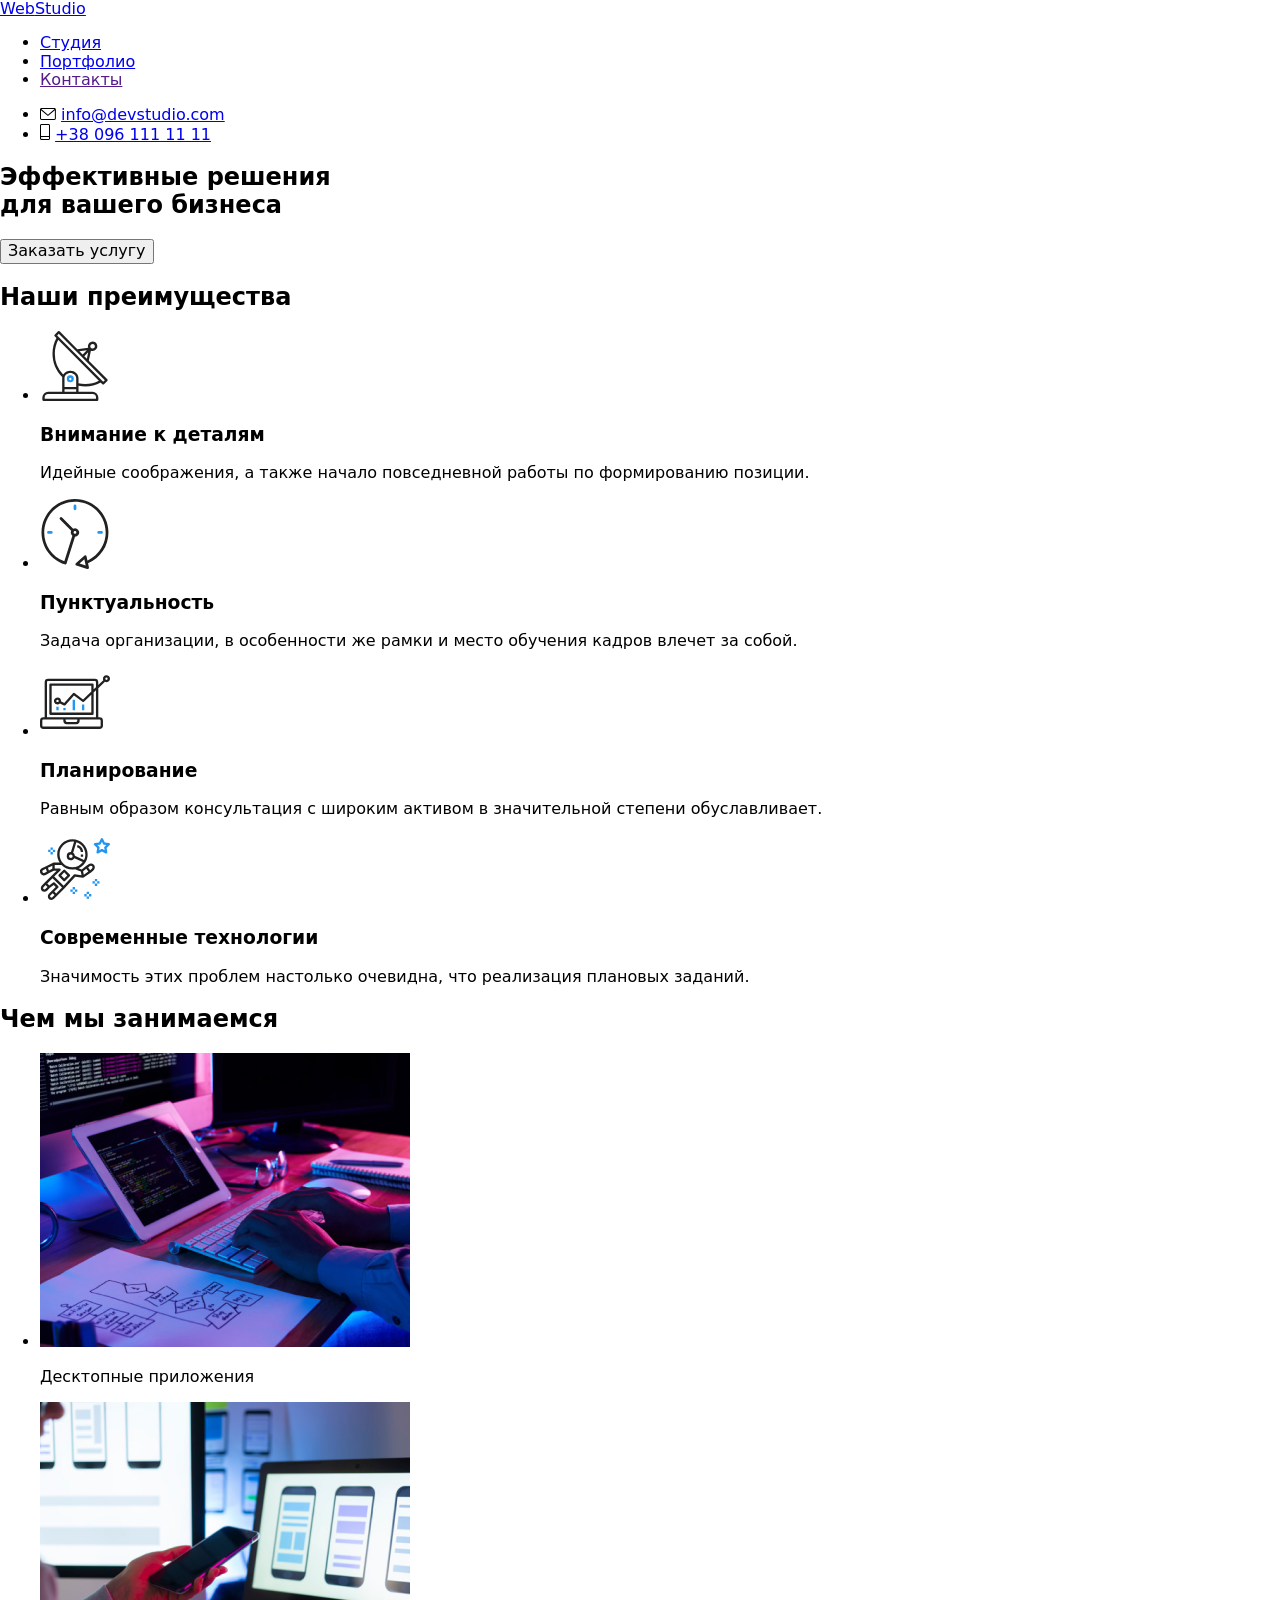
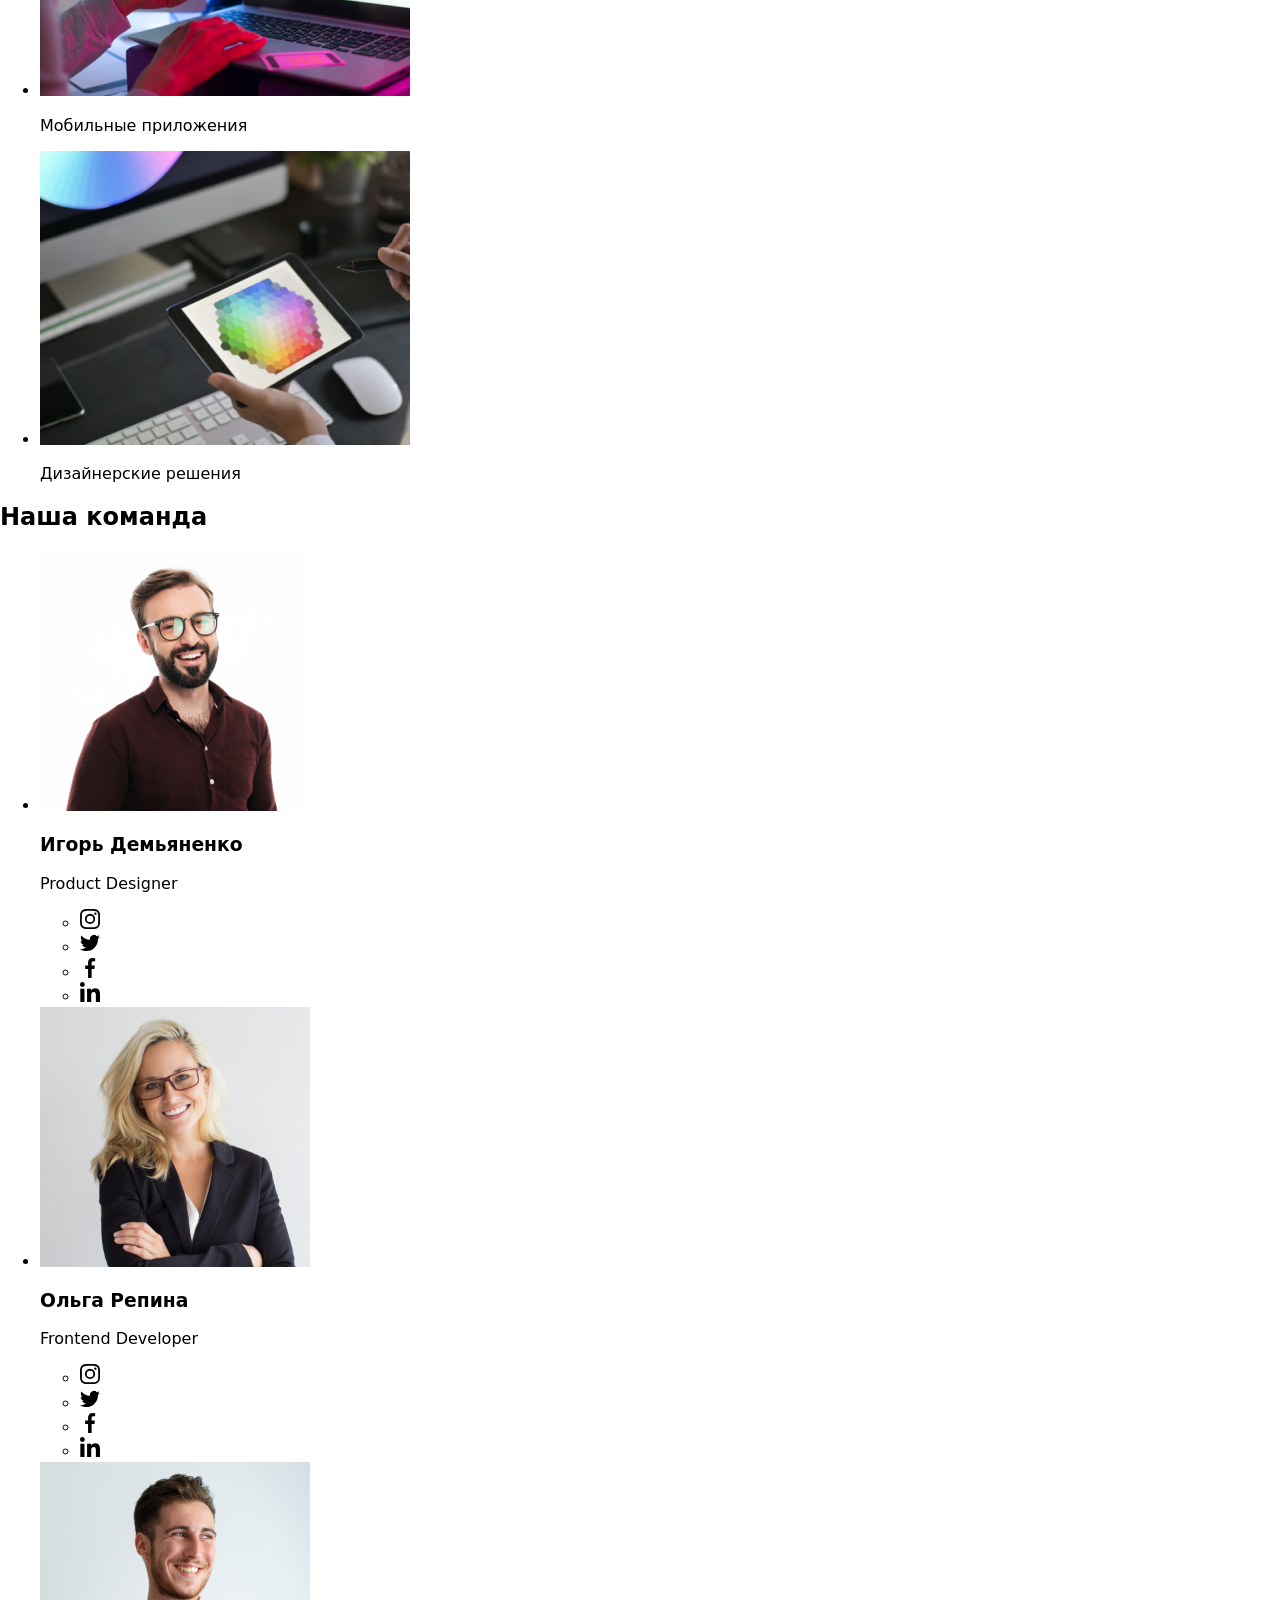
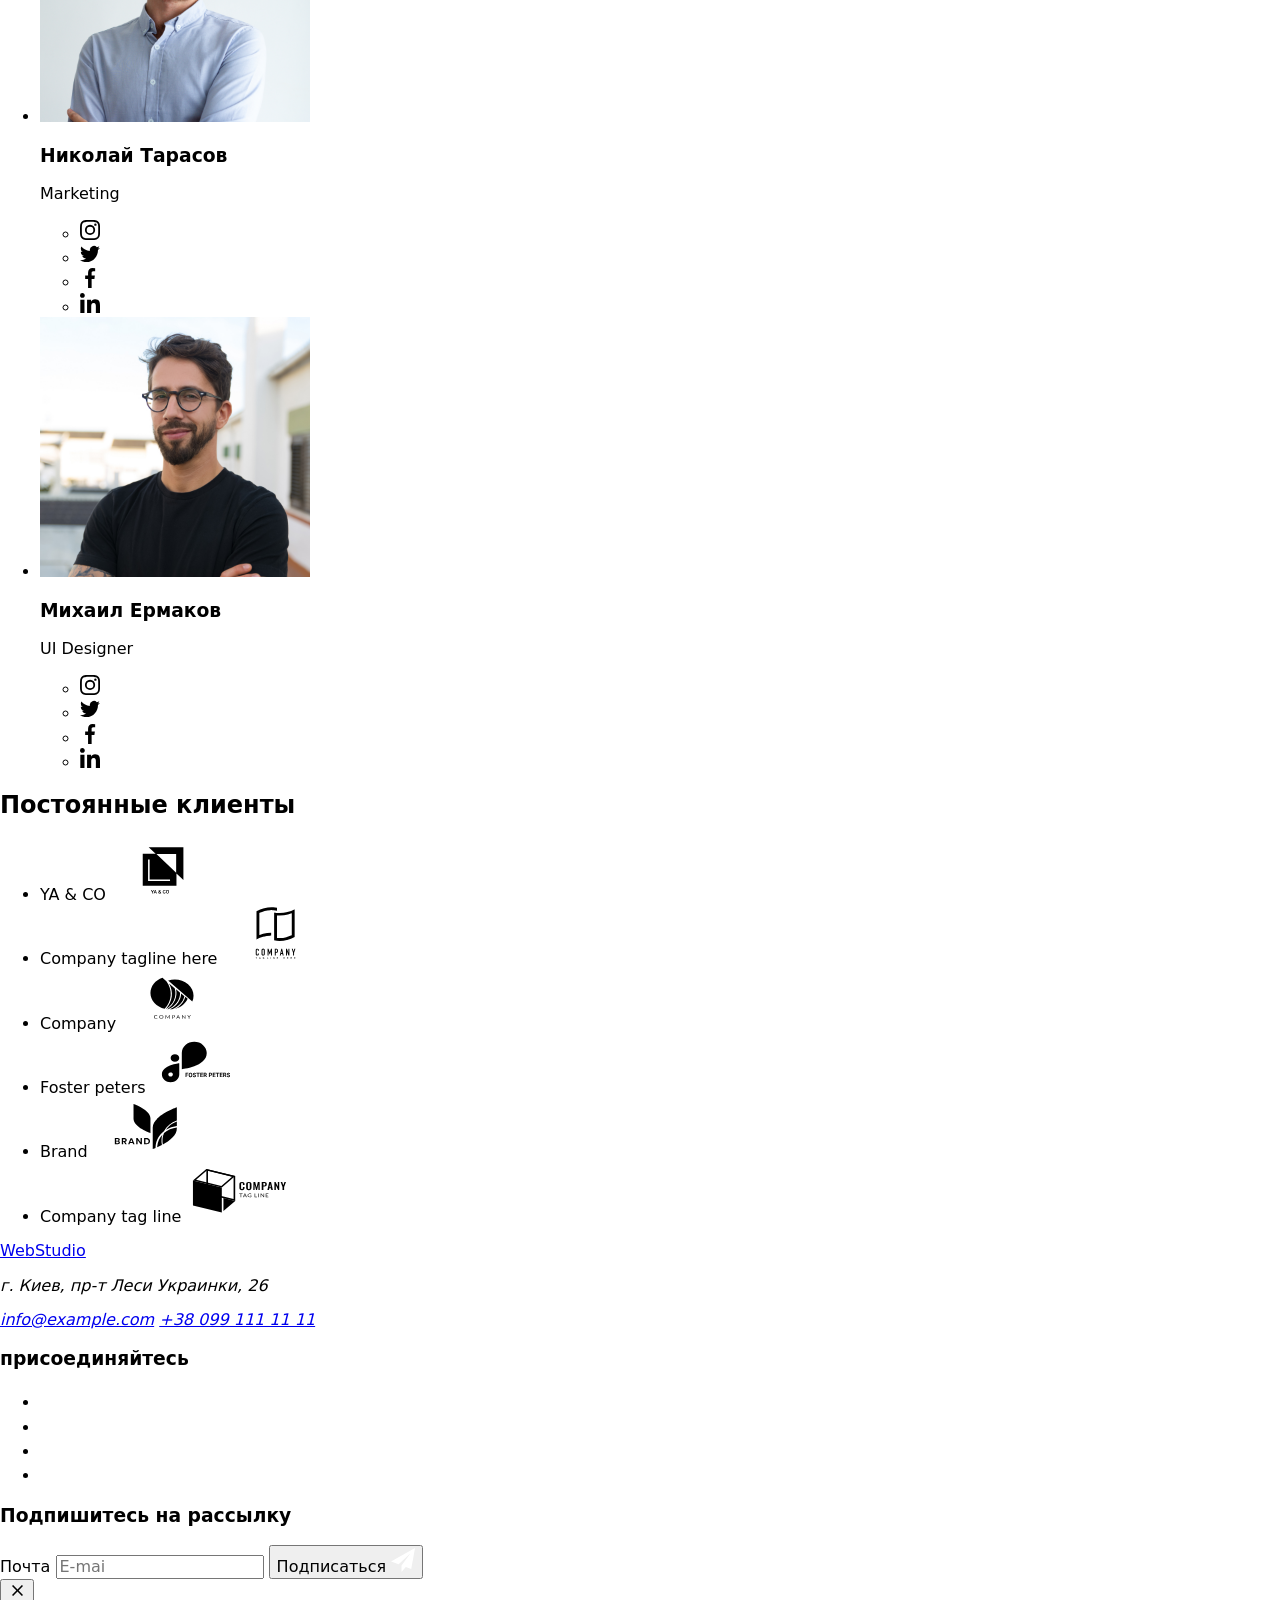
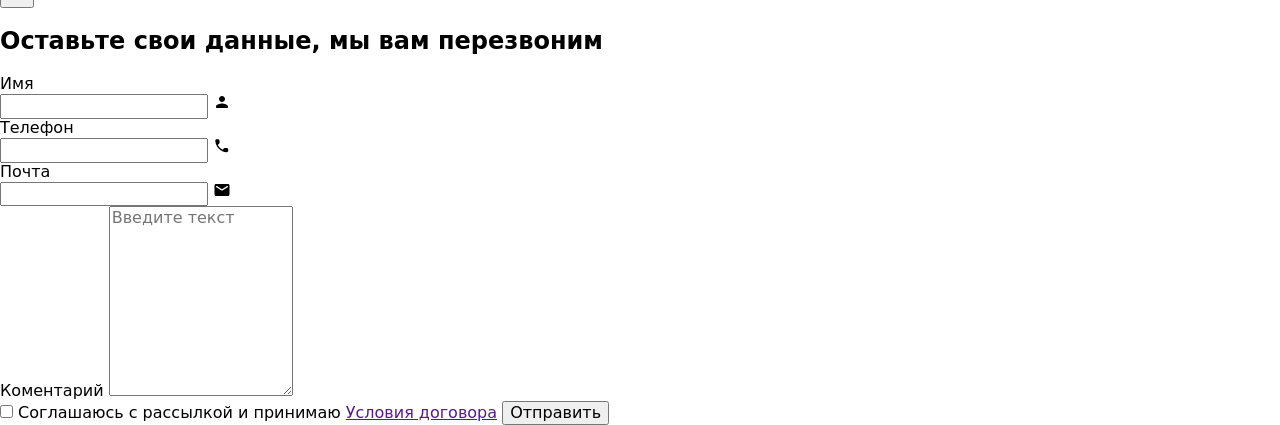
==== index.html @ 1bdf1290 "Добавляет только разметку страницбез стилей" ====
<!DOCTYPE html>
<html lang="ru">
  <head>
    <meta charset="UTF-8" />
    <meta http-equiv="X-UA-Compatible" content="IE=edge" />
    <meta name="viewport" content="width=device-width, initial-scale=1.0" />
    <title>Document</title>

    <link rel="preconnect" href="https://fonts.googleapis.com" />
    <link rel="preconnect" href="https://fonts.gstatic.com" crossorigin />
    <link
      href="https://fonts.googleapis.com/css2?family=Edu+VIC+WA+NT+Beginner:wght@400;500;600&family=Raleway:wght@700&family=Roboto:wght@400;500;700;900&display=swap"
      rel="stylesheet"
    />
    <link
      rel="stylesheet"
      href="https://cdnjs.cloudflare.com/ajax/libs/modern-normalize/1.1.0/modern-normalize.min.css"
      integrity="sha512-wpPYUAdjBVSE4KJnH1VR1HeZfpl1ub8YT/NKx4PuQ5NmX2tKuGu6U/JRp5y+Y8XG2tV+wKQpNHVUX03MfMFn9Q=="
      crossorigin="anonymous"
      referrerpolicy="no-referrer"
    />

    <link rel="stylesheet" href="./css/index.min.css" />
  </head>
  <body>
    <!--Шапка сайта-->
    <header>
      <div class="container top">
        <nav class="nav">
          <a href="./" class="logo"> <span class="logo__part">Web</span>Studio </a>

          <ul class="nav__list">
            <li class="nav__item"><a href="./index.html" class="nav__link nav__link--current">Студия</a></li>
            <li class="nav__item"><a href="./portfolio.html" class="nav__link">Портфолио</a></li>
            <li class="nav__item"><a href="" class="nav__link">Контакты</a></li>
          </ul>
        </nav>

        <ul class="contacts">
          <li class="contacts__item" aria-label="Имейл">
            <svg class="contacts__icon" width="16" height="12">
              <use href="./images/icons.svg#icon-envelope"></use>
            </svg>
            <a href="mailto:info@devstudio.com" class="contacts__link">info@devstudio.com</a>
          </li>
          <li class="contacts__item" aria-label="Номер телефона">
            <svg class="contacts__icon" width="10" height="16">
              <use href="./images/icons.svg#icon-smartphone"></use>
            </svg>
            <a href="tel:+380961111111" class="contacts__link">+38 096 111 11 11</a>
          </li>
        </ul>
      </div>
    </header>

    <main>
      <!--Герой-->
      <section class="hero">
        <div class="container">
          <h1 class="hero__title">
            Эффективные решения <br />для вашего бизнеса
          </h1>
          <button type="button" class="button hero__button" data-modal-open>
            Заказать услугу
          </button>
        </div>
      </section>
      <!--Преимущества-->
      <section class="section">
        <div class="container">
          <h2 class="visually-hidden">Наши преимущества</h2>
          <ul class="quality">
            <li class="quality__list">
              <div class="quality__icon">
                <svg class="quality__icon--antenna" width="70" height="70">
                  <use href="./images/icons.svg#icon-antenna"></use>
                </svg>
              </div>
              <h3 class="quality__title">Внимание к деталям</h3>
              <p class="quality__text">
                Идейные соображения, а также начало повседневной работы по
                формированию позиции.
              </p>
            </li>
            <li class="quality__list">
              <div class="quality__icon">
                <svg class="quality__icon--clock" width="70" height="70">
                  <use href="./images/icons.svg#icon-clock"></use>
                </svg>
              </div>
              <h3 class="quality__title">Пунктуальность</h3>
              <p class="quality__text">
                Задача организации, в особенности же рамки и место обучения
                кадров влечет за собой.
              </p>
            </li>
            <li class="quality__list">
              <div class="quality__icon">
                <svg class="quality__icon--diagram" width="70" height="70">
                  <use href="./images/icons.svg#icon-diagram"></use>
                </svg>
              </div>
              <h3 class="quality__title">Планирование</h3>
              <p class="quality__text">
                Равным образом консультация с широким активом в значительной
                степени обуславливает.
              </p>
            </li>
            <li class="quality__list">
              <div class="quality__icon">
                <svg class="quality__icon--astronaut" width="70" height="70">
                  <use href="./images/icons.svg#icon-astronaut"></use>
                </svg>
              </div>
              <h3 class="quality__title">Современные технологии</h3>
              <p class="quality__text">
                Значимость этих проблем настолько очевидна, что реализация
                плановых заданий.
              </p>
            </li>
          </ul>
        </div>
      </section>
      <!--Примеры работ-->
      <section class="works">
        <div class="container">
          <h2 class="works__title">Чем мы занимаемся</h2>
          <ul class="works__list">
            <li>
              <div class="thumb">
                <img
                  src="./images/box1.png"
                  alt="Отображение проекта на планшете"
                  width="370"
                />
                <p class="works__label">Десктопные приложения</p>
              </div>
            </li>
            <li>
              <div class="thumb">
                <img
                  src="./images/box2.png"
                  alt="Отображение проекта на смартфоне"
                  width="370"
                />
                <p class="works__label">Мобильные приложения</p>
              </div>
            </li>
            <li>
              <div class="thumb">
                <img
                  src="./images/box3.png"
                  alt="Отображение цветного градиента на планшете"
                  width="370"
                />
                <p class="works__label">Дизайнерские решения</p>
              </div>
            </li>
          </ul>
        </div>
      </section>
      <!--Команда работников-->
      <section class="team">
        <div class="container team__container">
          <h2 class="team__title">Наша команда</h2>
          <ul class="team__list">
            <li class="team__item">
              <img
                src="./images/teamcard1.jpg"
                alt="Игорь Демьяненко дизайнер"
                width="270"
              />
              <h3 class="team__full-name">Игорь Демьяненко</h3>
              <p class="team__position" lang="en">Product Designer</p>
              <ul class="webs">
                <li class="webs__item">
                  <a class="link" href="instagram"></a>
                  <svg
                    class="webs__icon icon-instagram"
                    width="20"
                    height="20"
                  >
                    <use href="./images/icons.svg#icon-instagram"></use>
                  </svg>
                </li>
                <li class="webs__item">
                  <a class="link" href="twiter"></a>
                  <svg
                    class="webs__icon icon-twiter"
                    width="20"
                    height="20"
                  >
                    <use href="./images/icons.svg#icon-twitter"></use>
                  </svg>
                </li>
                <li class="webs__item">
                  <a class="link" href="facebook"></a>
                  <svg
                    class="webs__icon icon-facebook"
                    width="20"
                    height="20"
                  >
                    <use href="./images/icons.svg#icon-facebook"></use>
                  </svg>
                </li>
                <li class="webs__item">
                  <a class="link" href="linkedin"></a>
                  <svg
                    class="webs__icon icon-linkedin"
                    width="20"
                    height="20"
                  >
                    <use href="./images/icons.svg#icon-linkedin"></use>
                  </svg>
                </li>
              </ul>
            </li>
            <li class="team__item">
              <img
                src="./images/teamcard2.jpg"
                alt="Ольга Репина разработчик"
                width="270"
              />
              <h3 class="team__full-name">Ольга Репина</h3>
              <p class="team__position" lang="en">Frontend Developer</p>
              <ul class="webs">
                <li class="webs__item">
                  <a class="link" href="instagram"></a>
                  <svg
                    class="webs__icon icon-instagram"
                    width="20"
                    height="20"
                  >
                    <use href="./images/icons.svg#icon-instagram"></use>
                  </svg>
                </li>
                <li class="webs__item">
                  <a class="link" href="twiter"></a>
                  <svg
                    class="webs__icon icon-twiter"
                    width="20"
                    height="20"
                  >
                    <use href="./images/icons.svg#icon-twitter"></use>
                  </svg>
                </li>
                <li class="webs__item">
                  <a class="link" href="facebook"></a>
                  <svg
                    class="webs__icon icon-facebook"
                    width="20"
                    height="20"
                  >
                    <use href="./images/icons.svg#icon-facebook"></use>
                  </svg>
                </li>
                <li class="webs__item">
                  <a class="link" href="linkedin"></a>
                  <svg
                    class="webs__icon icon-linkedin"
                    width="20"
                    height="20"
                  >
                    <use href="./images/icons.svg#icon-linkedin"></use>
                  </svg>
                </li>
              </ul>
            </li>
            <li class="team__item">
              <img
                src="./images/teamcard3.jpg"
                alt="Николай Тарасов маркетолог"
                width="270"
              />
              <h3 class="team__full-name">Николай Тарасов</h3>
              <p class="team__position" lang="en">Marketing</p>
              <ul class="webs">
                <li class="webs__item">
                  <a class="link" href="instagram"></a>
                  <svg
                    class="webs__icon icon-instagram"
                    width="20"
                    height="20"
                  >
                    <use href="./images/icons.svg#icon-instagram"></use>
                  </svg>
                </li>
                <li class="webs__item">
                  <a class="link" href="twiter"></a>
                  <svg
                    class="webs__icon icon-twiter"
                    width="20"
                    height="20"
                  >
                    <use href="./images/icons.svg#icon-twitter"></use>
                  </svg>
                </li>
                <li class="webs__item">
                  <a class="link" href="facebook"></a>
                  <svg
                    class="webs__icon icon-facebook"
                    width="20"
                    height="20"
                  >
                    <use href="./images/icons.svg#icon-facebook"></use>
                  </svg>
                </li>
                <li class="webs__item">
                  <a class="link" href="linkedin"></a>
                  <svg
                    class="webs__icon icon-linkedin"
                    width="20"
                    height="20"
                  >
                    <use href="./images/icons.svg#icon-linkedin"></use>
                  </svg>
                </li>
              </ul>
            </li>
            <li class="team__item">
              <img
                src="./images/teamcard4.jpg"
                alt="Михаил Ермаков дизайнер"
                width="270"
              />
              <h3 class="team__full-name">Михаил Ермаков</h3>
              <p class="team__position" lang="en">UI Designer</p>
              <ul class="webs">
                <li class="webs__item">
                  <a class="link" href="instagram"></a>
                  <svg
                    class="webs__icon icon-instagram"
                    width="20"
                    height="20"
                  >
                    <use href="./images/icons.svg#icon-instagram"></use>
                  </svg>
                </li>
                <li class="webs__item">
                  <a class="link" href="twiter"></a>
                  <svg
                    class="webs__icon icon-twiter"
                    width="20"
                    height="20"
                  >
                    <use href="./images/icons.svg#icon-twitter"></use>
                  </svg>
                </li>
                <li class="webs__item">
                  <a class="link" href="facebook"></a>
                  <svg
                    class="webs__icon icon-facebook"
                    width="20"
                    height="20"
                  >
                    <use href="./images/icons.svg#icon-facebook"></use>
                  </svg>
                </li>
                <li class="webs__item">
                  <a class="link" href="linkedin"></a>
                  <svg
                    class="webs__icon icon-linkedin"
                    width="20"
                    height="20"
                  >
                    <use href="./images/icons.svg#icon-linkedin"></use>
                  </svg>
                </li>
              </ul>
            </li>
          </ul>
        </div>
      </section>
      <!-- Постоянные клиенты -->
      <section class="clients">
        <div class="container">
          <h2 class="clients__titel">Постоянные клиенты</h2>
          <ul class="clients__list">
            <li class="clients__item">
              <span class="visually-hidden">YA & CO</span>
              <svg class="clients__logo" width="106" height="60">
                <use href="./images/icons.svg#icon-Logo"></use>
              </svg>
            </li>
            <li class="clients__item">
              <span class="visually-hidden">Company tagline here</span>
              <svg class="clients__logo" width="106" height="60">
                <use href="./images/icons.svg#icon-Logo1"></use>
              </svg>
            </li>
            <li class="clients__item">
              <span class="visually-hidden">Company</span>
              <svg class="clients__logo" width="106" height="60">
                <use href="./images/icons.svg#icon-Logo2"></use>
              </svg>
            </li>
            <li class="clients__item">
              <span class="visually-hidden">Foster peters</span>
              <svg class="clients__logo" width="106" height="60">
                <use href="./images/icons.svg#icon-Logo3"></use>
              </svg>
            </li>
            <li class="clients__item">
              <span class="visually-hidden">Brand</span>
              <svg class="clients__logo" width="106" height="60">
                <use href="./images/icons.svg#icon-Logo4"></use>
              </svg>
            </li>
            <li class="clients__item">
              <span class="visually-hidden">Company tag line</span>
              <svg class="clients__logo" width="106" height="60">
                <use href="./images/icons.svg#icon-Logo5"></use>
              </svg>
            </li>
          </ul>
        </div>
      </section>
    </main>
    <!--Футер-->
    <footer class="footer">
      <div class="container">
        <div class="guide">
          <a href="./" class="logo footer__logo"> <span class="logo__part">Web</span>Studio </a>
          <address class="guide__address">
            <p>г. Киев, пр-т Леси Украинки, 26</p>
            <a class="guide__link link" href="mailto:info@example.com">info@example.com</a>
            <a class="guide__link link" href="tel:+0380991111111">+38 099 111 11 11</a>
          </address>
        </div>
        <div class="footer__webs">
          <h3 class="footer__titel">присоединяйтесь</h3>
          <ul class="webs">
            <li class="webs__item">
              <a class="link i" href="instagram"></a>
              <svg class="fwebs__icon width="20" height="20">
                <use href="./images/icons.svg#icon-instagramwhite"></use>
              </svg>
            </li>
            <li class="webs__item">
              <a class="lin" href="twiter"></a>
              <svg classwebs__iconks" width="20" height="20">
                <use href="./images/icons.svg#icon-twitterwhite"></use>
              </svg>
            </li>
            <li class="webs__item">
              <a class="link " href="facebook"></a>
              <svg class="webs__icon" width="20" height="20">
                <use href="./images/icons.svg#icon-facebookwhite"></use>
              </svg>
            </li>
            <li class="webs__item">
              <a class="link " href="linkedin"></a>
              <svg class="webs__icon" width="20" height="20">
                <use href="./images/icons.svg#icon-linkedinwhite"></use>
              </svg>
            </li>
          </ul>
        </div>
        <div class="follow">
          <h3 class="footer__titel">Подпишитесь на рассылку</h3>
          <form>
            <div class="follow__form">
              <label for="mail" class="follow__label visually-hidden">Почта</label>
              <input type="email" name="mail" id="mail" placeholder="E-mai" class="follow__input"/>

              <button type="submit" class="button follow__button">
                <span>Подписаться</span>
                <svg class="icon-button-follow" width="24" height="24">
                  <use href="./images/icons.svg#icon-send"></use>
                </svg>
              </button>
            </div>
          </form>
        </div>
      </div>
    </footer>
    <!-- Бэкдроп и модальное окно -->
    <div class="backdrop is-hidden" data-modal>
      <div class="modal">
        <form class="form js-speaker-form">
          <div class="form__button">
            <button class="button form__button--close" aria-label="Закрыть" data-modal-close>
              <svg width="18" height="18">
                <use href="./images/icons.svg#icon-close"></use>
              </svg>
            </button>
          </div>

          <h2 class="form__title">Оставьте свои данные, мы вам перезвоним</h2>

          <div class="form__field">
            <label for="name" class="form__label">Имя</label>
            <div class="form__thumb">
              <input class="form__input" type="text" name="name" id="name" />
              <svg class="form__icon" width="18" height="18">
                <use href="./images/icons.svg#icon-person"></use>
              </svg>
            </div>
          </div>

          <div class="form__field">
            <label for="tel" class="form__label">Телефон</label>
            <div class="form__thumb">
              <input class="form__input" type="tel" name="tel" id="tel" />
              <svg class="form__icon" width="18" height="18">
                <use href="./images/icons.svg#icon-phone"></use>
              </svg>
            </div>
          </div>

          <div class="form__field">
            <label for="mail" class="form__label">Почта</label>
            <div class="form__thumb">
              <input class="form__input" type="email" name="mail" id="mail" />
              <svg class="form__icon" width="18" height="18">
                <use href="./images/icons.svg#icon-email"></use>
              </svg>
            </div>
          </div>

          <div class="form__field">
            <label for="comment" class="form__label">Коментарий</label>
            <textarea
            class="form__comment"
              name="comment"
              id="comment"
              rows="10"
              placeholder="Введите текст"
            ></textarea>
          </div>

          <label class="form-field agreement">
            <input
              class="agreement__checkbox visually-hidden"
              type="checkbox"
              name="agreement"
              value="agreement"
            />
            <span class="agreement__icon"></span>
            <span>Соглашаюсь с рассылкой и принимаю </span>
            <a class="agreement__link" href=""> Условия договора</a>
          </label>

          <button type="submit" class="button button__submit">Отправить</button>
        </form>
      </div>
    </div>
    <script src="./modal.js"></script>
    <script src="./submit.js"></script>
  </body>
</html>
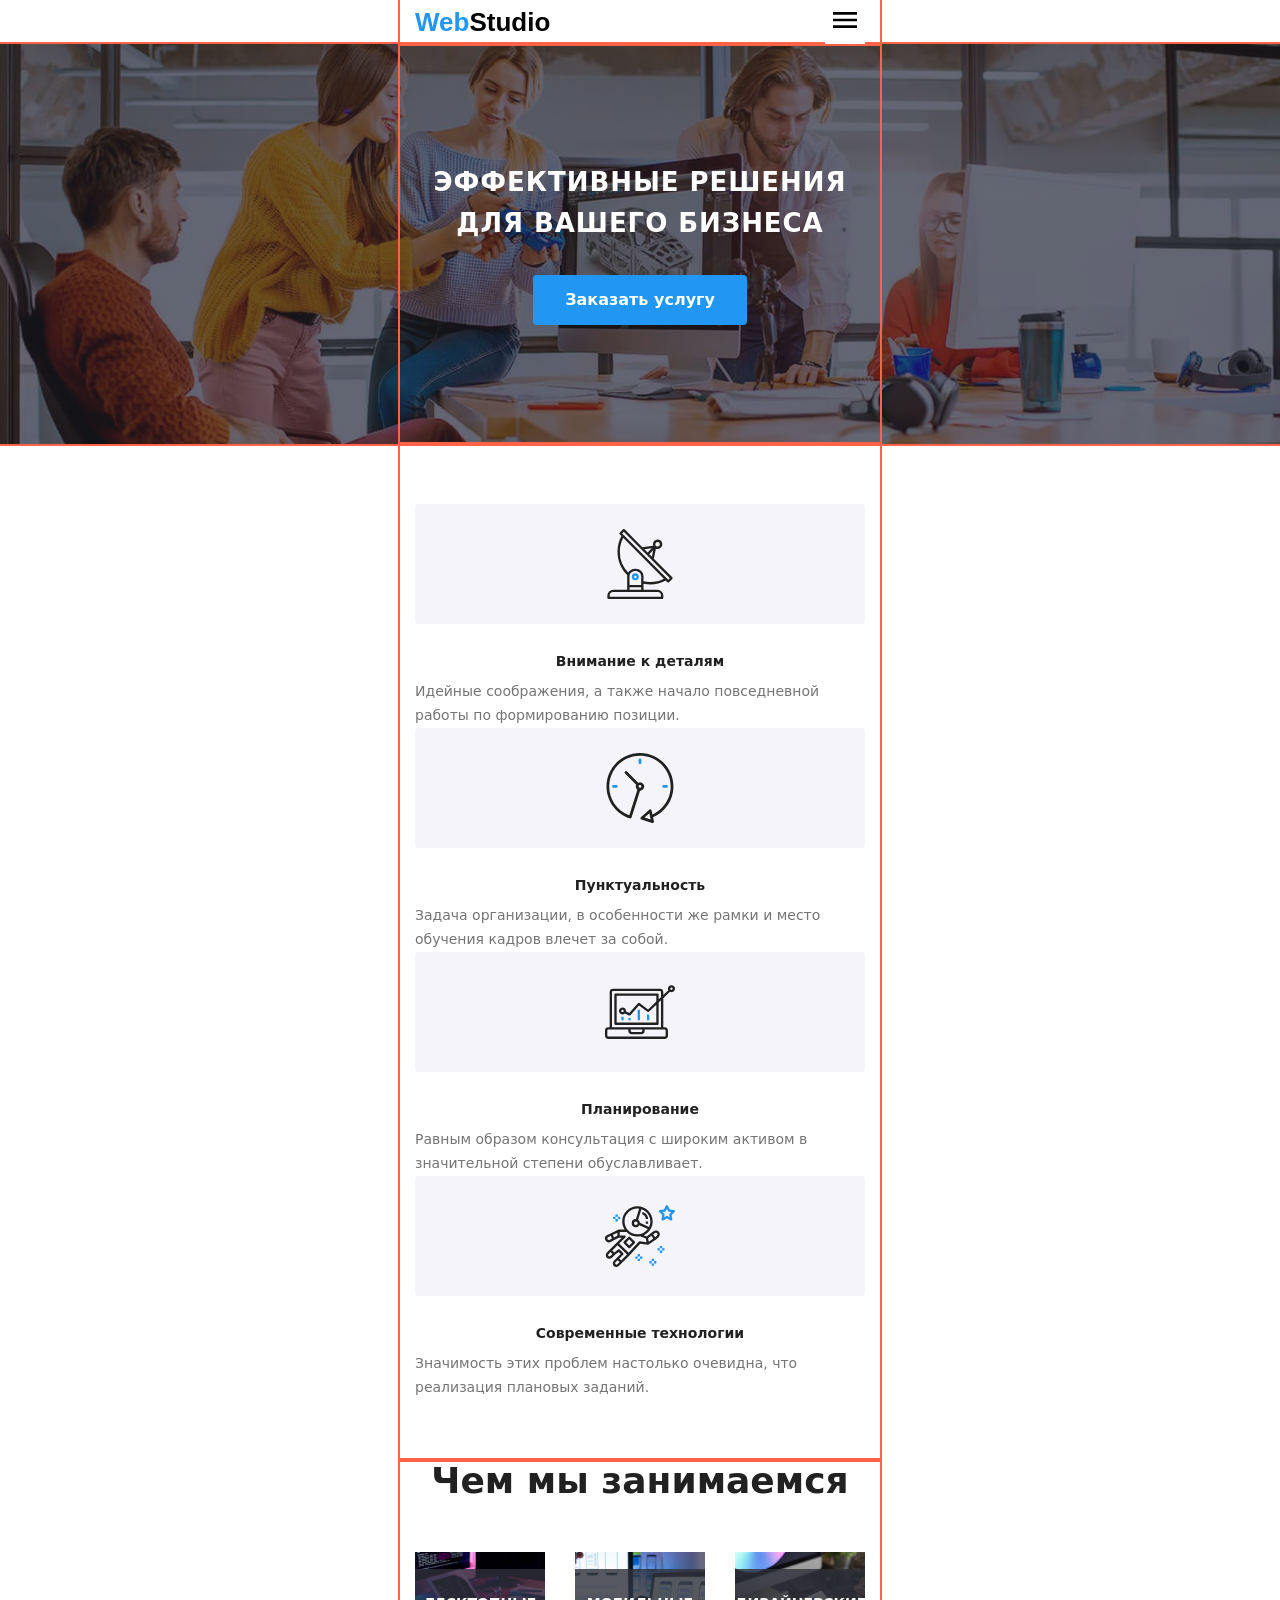
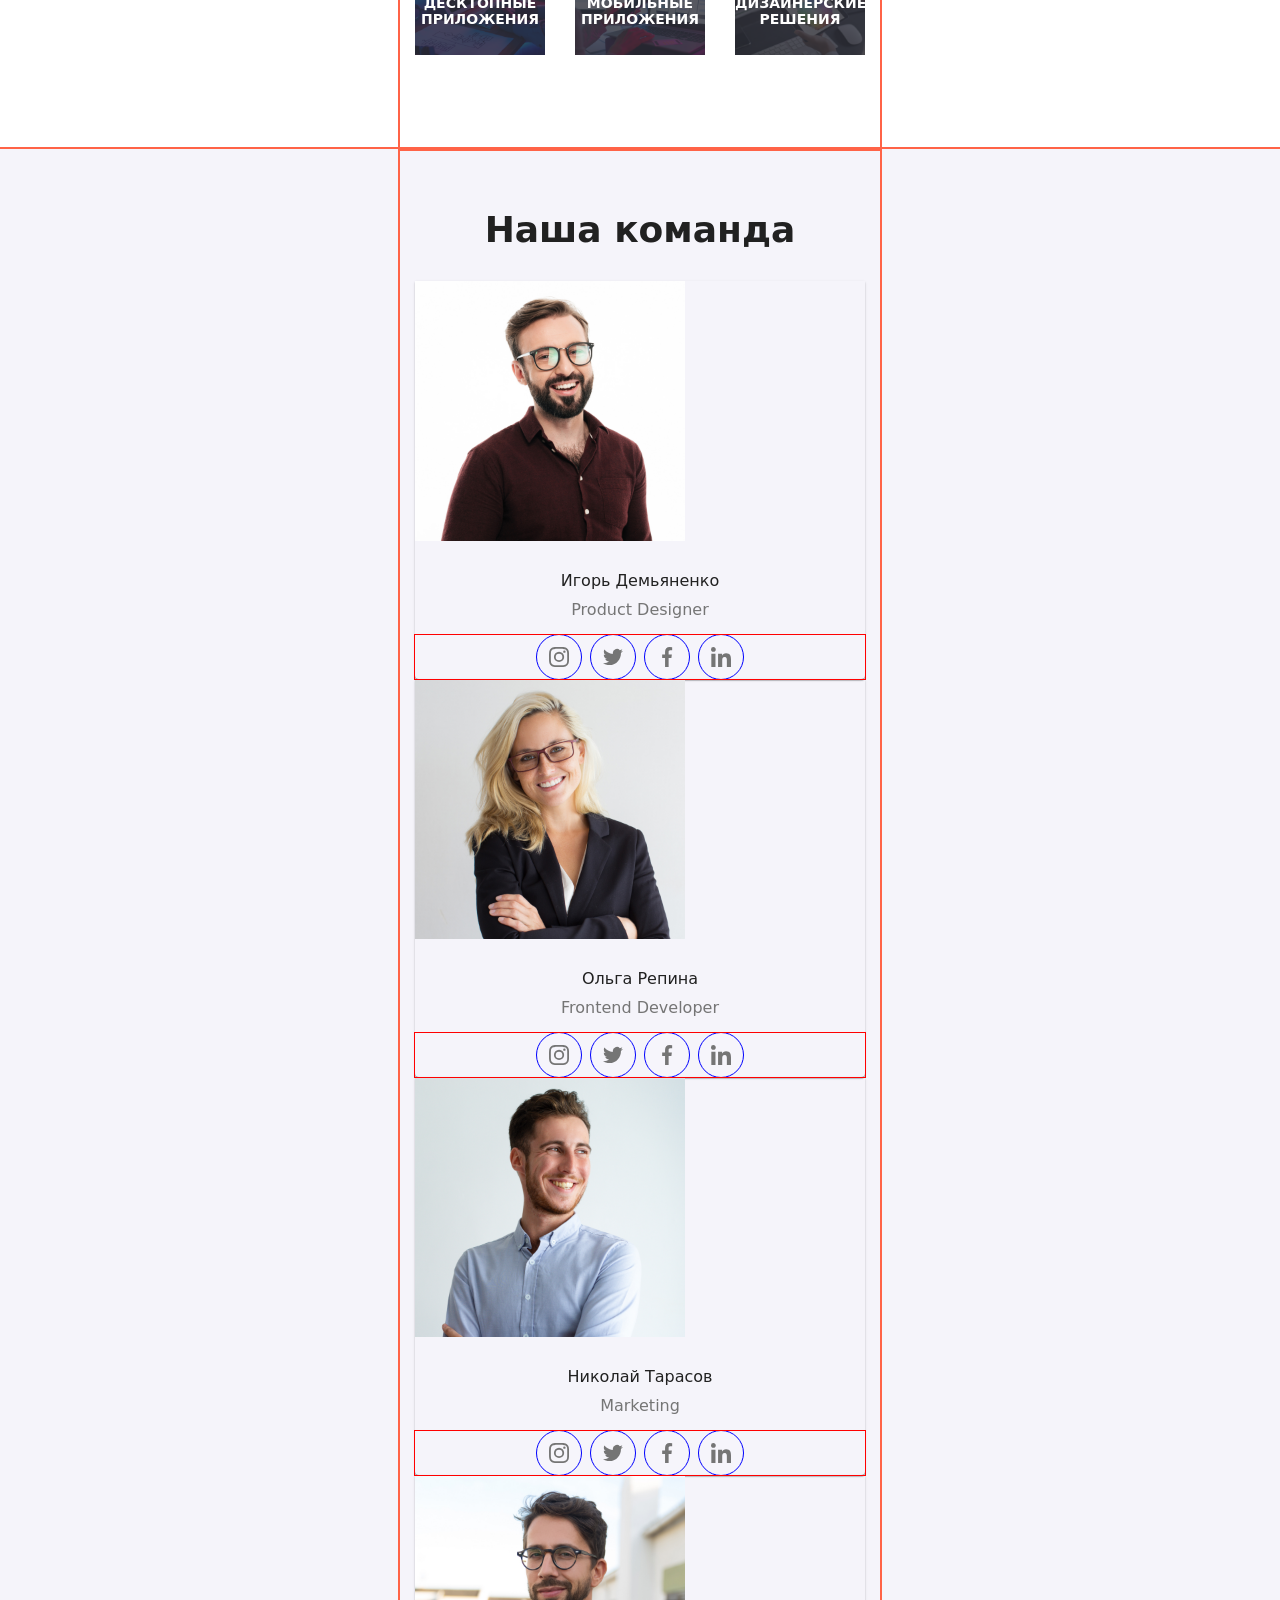
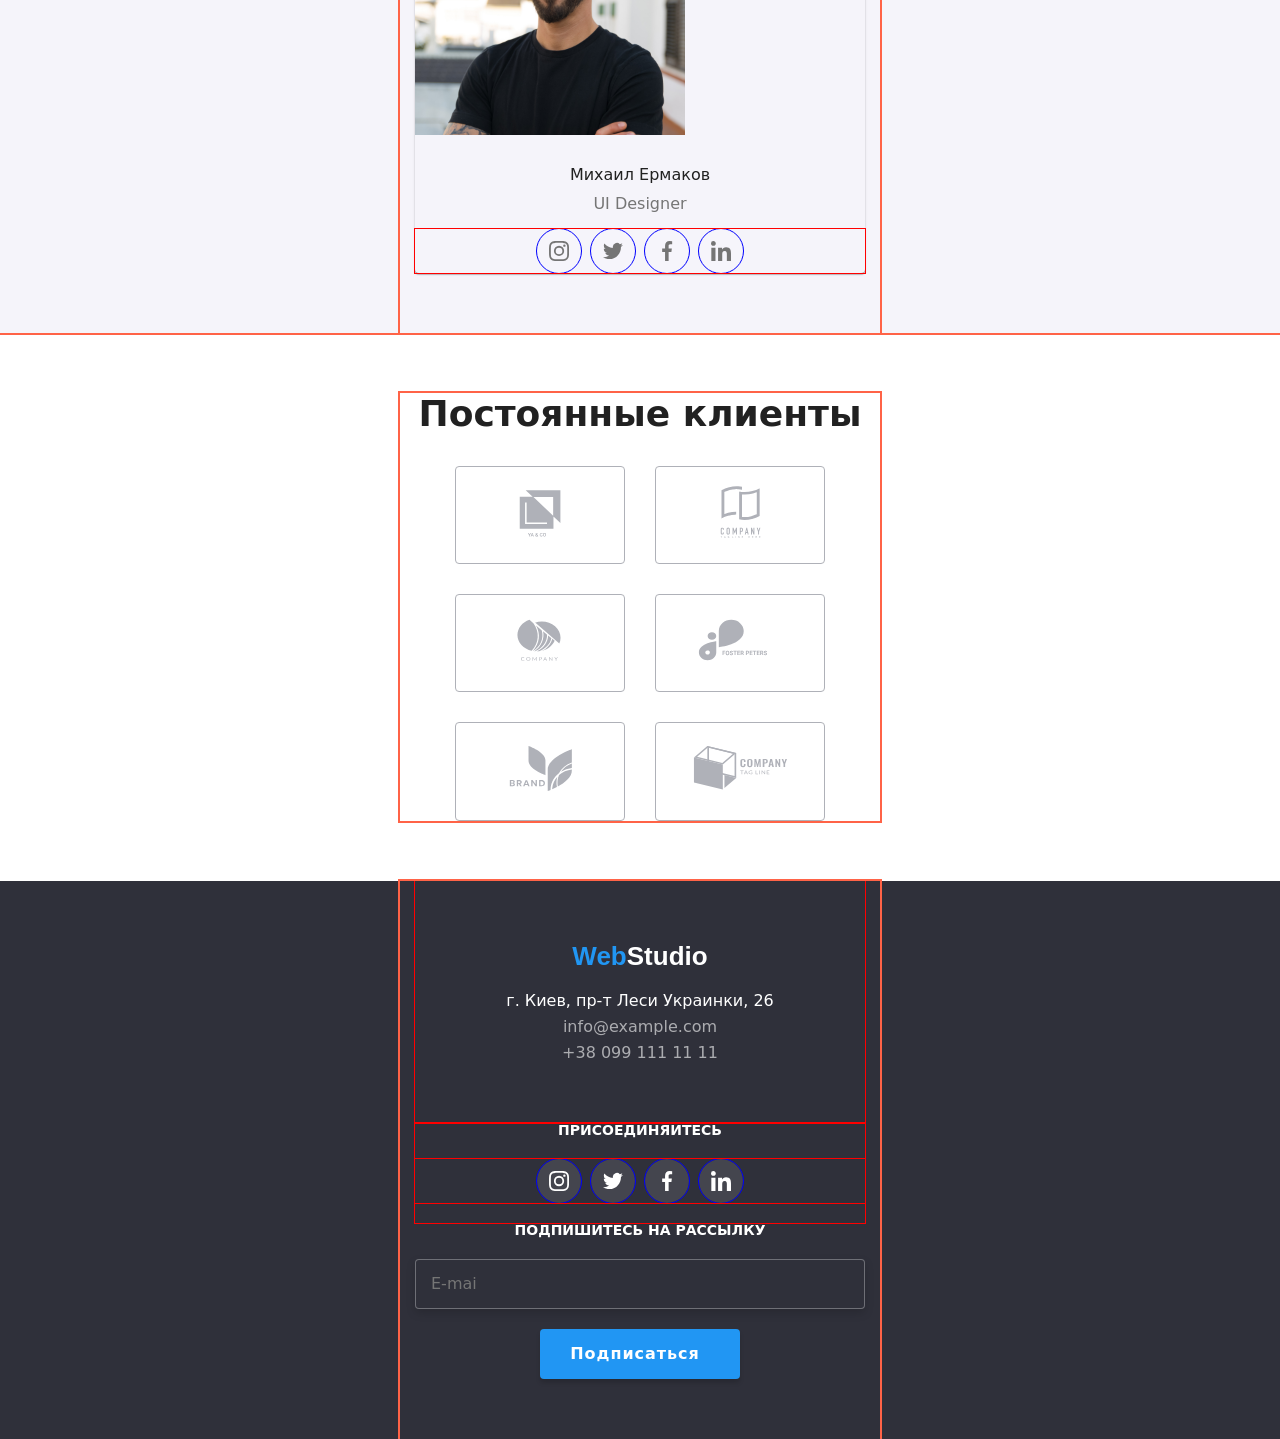
==== commit dcca8cbb: "Добавляет мобильную версию главной страницы" ====
--- a/index.html
+++ b/index.html
@@ -26,30 +26,74 @@
     <!--Шапка сайта-->
     <header>
       <div class="container top">
-        <nav class="nav">
-          <a href="./" class="logo"> <span class="logo__part">Web</span>Studio </a>
-
-          <ul class="nav__list">
-            <li class="nav__item"><a href="./index.html" class="nav__link nav__link--current">Студия</a></li>
-            <li class="nav__item"><a href="./portfolio.html" class="nav__link">Портфолио</a></li>
-            <li class="nav__item"><a href="" class="nav__link">Контакты</a></li>
-          </ul>
-        </nav>
-
-        <ul class="contacts">
-          <li class="contacts__item" aria-label="Имейл">
-            <svg class="contacts__icon" width="16" height="12">
-              <use href="./images/icons.svg#icon-envelope"></use>
+        <a href="./" class="logo"> <span class="logo__part">Web</span>Studio </a>
+        <button
+          type="button"
+          class="button__menu"
+          aria-expanded="false"
+          aria-controls="menu-container"
+          data-menu-button-open
+        >
+          <svg width="40" height="40" aria-label="Переключатель мобильного меню">
+            <use class="icon-menu" href="./images/icons.svg#icon-menu"></use>
+          </svg>
+        </button>
+
+        <div class="menu-container" id="menu-container" data-menu>
+          <button
+            type="button"
+            class="button__menu button__menu--close"
+            aria-expanded="false"
+            aria-controls="menu-container"
+            data-menu-button-close
+          >
+            <svg width="40" height="40" aria-label="Переключатель мобильного меню">
+              <use href="./images/icons.svg#icon-close"></use>
             </svg>
-            <a href="mailto:info@devstudio.com" class="contacts__link">info@devstudio.com</a>
-          </li>
-          <li class="contacts__item" aria-label="Номер телефона">
-            <svg class="contacts__icon" width="10" height="16">
-              <use href="./images/icons.svg#icon-smartphone"></use>
-            </svg>
-            <a href="tel:+380961111111" class="contacts__link">+38 096 111 11 11</a>
-          </li>
-        </ul>
+          </button>
+
+          <nav class="nav">
+            <ul class="nav__list">
+              <li class="nav__item">
+                <a href="./index.html" class="nav__link nav__link--current">Студия</a>
+              </li>
+              <li class="nav__item">
+                <a href="./portfolio.html" class="nav__link">Портфолио</a>
+              </li>
+              <li class="nav__item"><a href="" class="nav__link">Контакты</a></li>
+            </ul>
+          </nav>
+
+          <div class="navigation__container">
+            <ul class="contacts">
+              <li class="contacts__item" aria-label="Имейл">
+                <svg class="contacts__icon" width="16" height="12">
+                  <use href="./images/icons.svg#icon-envelope"></use>
+                </svg>
+                <a href="mailto:info@devstudio.com" class="contacts__link contacts__link--email"
+                  >info@devstudio.com</a
+                >
+              </li>
+              <li class="contacts__item" aria-label="Номер телефона">
+                <svg class="contacts__icon" width="10" height="16">
+                  <use href="./images/icons.svg#icon-smartphone"></use>
+                </svg>
+                <a href="tel:+380961111111" class="contacts__link contacts__link--phone"
+                  >+38 096 111 11 11</a
+                >
+              </li>
+            </ul>
+
+            <div class="websites">
+              <ul class="websites__list">
+                <li class="websites__item"><a href="" class="websites__link">Instagram</a></li>
+                <li class="websites__item"><a href="" class="websites__link">Twitter</a></li>
+                <li class="websites__item"><a href="" class="websites__link">Facebook</a></li>
+                <li class="websites__item"><a href="" class="websites__link">LinkedIn</a></li>
+              </ul>
+            </div>
+          </div>
+        </div>
       </div>
     </header>
 
@@ -57,12 +101,8 @@
       <!--Герой-->
       <section class="hero">
         <div class="container">
-          <h1 class="hero__title">
-            Эффективные решения <br />для вашего бизнеса
-          </h1>
-          <button type="button" class="button hero__button" data-modal-open>
-            Заказать услугу
-          </button>
+          <h1 class="hero__title">Эффективные решения <br />для вашего бизнеса</h1>
+          <button type="button" class="button hero__button" data-modal-open>Заказать услугу</button>
         </div>
       </section>
       <!--Преимущества-->
@@ -78,8 +118,7 @@
               </div>
               <h3 class="quality__title">Внимание к деталям</h3>
               <p class="quality__text">
-                Идейные соображения, а также начало повседневной работы по
-                формированию позиции.
+                Идейные соображения, а также начало повседневной работы по формированию позиции.
               </p>
             </li>
             <li class="quality__list">
@@ -90,8 +129,7 @@
               </div>
               <h3 class="quality__title">Пунктуальность</h3>
               <p class="quality__text">
-                Задача организации, в особенности же рамки и место обучения
-                кадров влечет за собой.
+                Задача организации, в особенности же рамки и место обучения кадров влечет за собой.
               </p>
             </li>
             <li class="quality__list">
@@ -102,8 +140,7 @@
               </div>
               <h3 class="quality__title">Планирование</h3>
               <p class="quality__text">
-                Равным образом консультация с широким активом в значительной
-                степени обуславливает.
+                Равным образом консультация с широким активом в значительной степени обуславливает.
               </p>
             </li>
             <li class="quality__list">
@@ -114,8 +151,7 @@
               </div>
               <h3 class="quality__title">Современные технологии</h3>
               <p class="quality__text">
-                Значимость этих проблем настолько очевидна, что реализация
-                плановых заданий.
+                Значимость этих проблем настолько очевидна, что реализация плановых заданий.
               </p>
             </li>
           </ul>
@@ -128,21 +164,13 @@
           <ul class="works__list">
             <li>
               <div class="thumb">
-                <img
-                  src="./images/box1.png"
-                  alt="Отображение проекта на планшете"
-                  width="370"
-                />
+                <img src="./images/box1.png" alt="Отображение проекта на планшете" width="370" />
                 <p class="works__label">Десктопные приложения</p>
               </div>
             </li>
             <li>
               <div class="thumb">
-                <img
-                  src="./images/box2.png"
-                  alt="Отображение проекта на смартфоне"
-                  width="370"
-                />
+                <img src="./images/box2.png" alt="Отображение проекта на смартфоне" width="370" />
                 <p class="works__label">Мобильные приложения</p>
               </div>
             </li>
@@ -165,204 +193,124 @@
           <h2 class="team__title">Наша команда</h2>
           <ul class="team__list">
             <li class="team__item">
-              <img
-                src="./images/teamcard1.jpg"
-                alt="Игорь Демьяненко дизайнер"
-                width="270"
-              />
+              <img src="./images/teamcard1.jpg" alt="Игорь Демьяненко дизайнер" width="270" />
               <h3 class="team__full-name">Игорь Демьяненко</h3>
               <p class="team__position" lang="en">Product Designer</p>
               <ul class="webs">
                 <li class="webs__item">
                   <a class="link" href="instagram"></a>
-                  <svg
-                    class="webs__icon icon-instagram"
-                    width="20"
-                    height="20"
-                  >
+                  <svg class="webs__icon icon-instagram" width="20" height="20">
                     <use href="./images/icons.svg#icon-instagram"></use>
                   </svg>
                 </li>
                 <li class="webs__item">
                   <a class="link" href="twiter"></a>
-                  <svg
-                    class="webs__icon icon-twiter"
-                    width="20"
-                    height="20"
-                  >
+                  <svg class="webs__icon icon-twiter" width="20" height="20">
                     <use href="./images/icons.svg#icon-twitter"></use>
                   </svg>
                 </li>
                 <li class="webs__item">
                   <a class="link" href="facebook"></a>
-                  <svg
-                    class="webs__icon icon-facebook"
-                    width="20"
-                    height="20"
-                  >
+                  <svg class="webs__icon icon-facebook" width="20" height="20">
                     <use href="./images/icons.svg#icon-facebook"></use>
                   </svg>
                 </li>
                 <li class="webs__item">
                   <a class="link" href="linkedin"></a>
-                  <svg
-                    class="webs__icon icon-linkedin"
-                    width="20"
-                    height="20"
-                  >
+                  <svg class="webs__icon icon-linkedin" width="20" height="20">
                     <use href="./images/icons.svg#icon-linkedin"></use>
                   </svg>
                 </li>
               </ul>
             </li>
             <li class="team__item">
-              <img
-                src="./images/teamcard2.jpg"
-                alt="Ольга Репина разработчик"
-                width="270"
-              />
+              <img src="./images/teamcard2.jpg" alt="Ольга Репина разработчик" width="270" />
               <h3 class="team__full-name">Ольга Репина</h3>
               <p class="team__position" lang="en">Frontend Developer</p>
               <ul class="webs">
                 <li class="webs__item">
                   <a class="link" href="instagram"></a>
-                  <svg
-                    class="webs__icon icon-instagram"
-                    width="20"
-                    height="20"
-                  >
+                  <svg class="webs__icon icon-instagram" width="20" height="20">
                     <use href="./images/icons.svg#icon-instagram"></use>
                   </svg>
                 </li>
                 <li class="webs__item">
                   <a class="link" href="twiter"></a>
-                  <svg
-                    class="webs__icon icon-twiter"
-                    width="20"
-                    height="20"
-                  >
+                  <svg class="webs__icon icon-twiter" width="20" height="20">
                     <use href="./images/icons.svg#icon-twitter"></use>
                   </svg>
                 </li>
                 <li class="webs__item">
                   <a class="link" href="facebook"></a>
-                  <svg
-                    class="webs__icon icon-facebook"
-                    width="20"
-                    height="20"
-                  >
+                  <svg class="webs__icon icon-facebook" width="20" height="20">
                     <use href="./images/icons.svg#icon-facebook"></use>
                   </svg>
                 </li>
                 <li class="webs__item">
                   <a class="link" href="linkedin"></a>
-                  <svg
-                    class="webs__icon icon-linkedin"
-                    width="20"
-                    height="20"
-                  >
+                  <svg class="webs__icon icon-linkedin" width="20" height="20">
                     <use href="./images/icons.svg#icon-linkedin"></use>
                   </svg>
                 </li>
               </ul>
             </li>
             <li class="team__item">
-              <img
-                src="./images/teamcard3.jpg"
-                alt="Николай Тарасов маркетолог"
-                width="270"
-              />
+              <img src="./images/teamcard3.jpg" alt="Николай Тарасов маркетолог" width="270" />
               <h3 class="team__full-name">Николай Тарасов</h3>
               <p class="team__position" lang="en">Marketing</p>
               <ul class="webs">
                 <li class="webs__item">
                   <a class="link" href="instagram"></a>
-                  <svg
-                    class="webs__icon icon-instagram"
-                    width="20"
-                    height="20"
-                  >
+                  <svg class="webs__icon icon-instagram" width="20" height="20">
                     <use href="./images/icons.svg#icon-instagram"></use>
                   </svg>
                 </li>
                 <li class="webs__item">
                   <a class="link" href="twiter"></a>
-                  <svg
-                    class="webs__icon icon-twiter"
-                    width="20"
-                    height="20"
-                  >
+                  <svg class="webs__icon icon-twiter" width="20" height="20">
                     <use href="./images/icons.svg#icon-twitter"></use>
                   </svg>
                 </li>
                 <li class="webs__item">
                   <a class="link" href="facebook"></a>
-                  <svg
-                    class="webs__icon icon-facebook"
-                    width="20"
-                    height="20"
-                  >
+                  <svg class="webs__icon icon-facebook" width="20" height="20">
                     <use href="./images/icons.svg#icon-facebook"></use>
                   </svg>
                 </li>
                 <li class="webs__item">
                   <a class="link" href="linkedin"></a>
-                  <svg
-                    class="webs__icon icon-linkedin"
-                    width="20"
-                    height="20"
-                  >
+                  <svg class="webs__icon icon-linkedin" width="20" height="20">
                     <use href="./images/icons.svg#icon-linkedin"></use>
                   </svg>
                 </li>
               </ul>
             </li>
             <li class="team__item">
-              <img
-                src="./images/teamcard4.jpg"
-                alt="Михаил Ермаков дизайнер"
-                width="270"
-              />
+              <img src="./images/teamcard4.jpg" alt="Михаил Ермаков дизайнер" width="270" />
               <h3 class="team__full-name">Михаил Ермаков</h3>
               <p class="team__position" lang="en">UI Designer</p>
               <ul class="webs">
                 <li class="webs__item">
                   <a class="link" href="instagram"></a>
-                  <svg
-                    class="webs__icon icon-instagram"
-                    width="20"
-                    height="20"
-                  >
+                  <svg class="webs__icon icon-instagram" width="20" height="20">
                     <use href="./images/icons.svg#icon-instagram"></use>
                   </svg>
                 </li>
                 <li class="webs__item">
                   <a class="link" href="twiter"></a>
-                  <svg
-                    class="webs__icon icon-twiter"
-                    width="20"
-                    height="20"
-                  >
+                  <svg class="webs__icon icon-twiter" width="20" height="20">
                     <use href="./images/icons.svg#icon-twitter"></use>
                   </svg>
                 </li>
                 <li class="webs__item">
                   <a class="link" href="facebook"></a>
-                  <svg
-                    class="webs__icon icon-facebook"
-                    width="20"
-                    height="20"
-                  >
+                  <svg class="webs__icon icon-facebook" width="20" height="20">
                     <use href="./images/icons.svg#icon-facebook"></use>
                   </svg>
                 </li>
                 <li class="webs__item">
                   <a class="link" href="linkedin"></a>
-                  <svg
-                    class="webs__icon icon-linkedin"
-                    width="20"
-                    height="20"
-                  >
+                  <svg class="webs__icon icon-linkedin" width="20" height="20">
                     <use href="./images/icons.svg#icon-linkedin"></use>
                   </svg>
                 </li>
@@ -431,25 +379,25 @@
           <h3 class="footer__titel">присоединяйтесь</h3>
           <ul class="webs">
             <li class="webs__item">
-              <a class="link i" href="instagram"></a>
-              <svg class="fwebs__icon width="20" height="20">
+              <a class="link" href="instagram"></a>
+              <svg class="webs__icon" width="20" height="20">
                 <use href="./images/icons.svg#icon-instagramwhite"></use>
               </svg>
             </li>
             <li class="webs__item">
-              <a class="lin" href="twiter"></a>
-              <svg classwebs__iconks" width="20" height="20">
+              <a class="link" href="twiter"></a>
+              <svg class="webs__iconks" width="20" height="20">
                 <use href="./images/icons.svg#icon-twitterwhite"></use>
               </svg>
             </li>
             <li class="webs__item">
-              <a class="link " href="facebook"></a>
+              <a class="link" href="facebook"></a>
               <svg class="webs__icon" width="20" height="20">
                 <use href="./images/icons.svg#icon-facebookwhite"></use>
               </svg>
             </li>
             <li class="webs__item">
-              <a class="link " href="linkedin"></a>
+              <a class="link" href="linkedin"></a>
               <svg class="webs__icon" width="20" height="20">
                 <use href="./images/icons.svg#icon-linkedinwhite"></use>
               </svg>
@@ -461,7 +409,7 @@
           <form>
             <div class="follow__form">
               <label for="mail" class="follow__label visually-hidden">Почта</label>
-              <input type="email" name="mail" id="mail" placeholder="E-mai" class="follow__input"/>
+              <input type="email" name="mail" id="mail" placeholder="E-mai" class="follow__input" />
 
               <button type="submit" class="button follow__button">
                 <span>Подписаться</span>
@@ -521,7 +469,7 @@
           <div class="form__field">
             <label for="comment" class="form__label">Коментарий</label>
             <textarea
-            class="form__comment"
+              class="form__comment"
               name="comment"
               id="comment"
               rows="10"
@@ -547,5 +495,6 @@
     </div>
     <script src="./modal.js"></script>
     <script src="./submit.js"></script>
+    <script src="./menu.js"></script>
   </body>
 </html>
--- a/css/index.min.css
+++ b/css/index.min.css
@@ -0,0 +1 @@
+:root{--primary-text-color: #757575;--title-text-color: #212121;--accent-color: #2196f3;--accent-color-hover: #188ce8;--primary-white-color: #ffffff;--primary-black-color: rgb(0, 0, 0);--bg-dark-color: #2f303a;--bg-light-color: #f5f4fa;--border-color: #afb1b8;--border-color-portfolio: #eeeeee;--animation: 250ms cubic-bezier(0.4, 0, 0.2, 1)}*,::after,::before{-webkit-box-sizing:border-box;box-sizing:border-box}input,textarea{outline:none}button,a{cursor:pointer}button{border-style:none}h2,h3,p{margin:0}img{display:block;max-width:100%}ul{list-style:none;padding:0;margin:0}.container{outline:2px solid tomato;padding-left:15px;padding-right:15px;margin:0 auto}@media screen and (min-width: 480px){.container{width:480px}}.visually-hidden{position:absolute;width:1px;height:1px;margin:-1px;border:0;padding:0;clip:rect(0 0 0 0);overflow:hidden}.backdrop{position:fixed;top:0;left:0;width:100%;height:100%;background-color:rgba(0,0,0,.1)}.backdrop.is-hidden{opacity:0;pointer-events:none}.modal{position:absolute;top:50%;left:50%;-webkit-transform:translate(-50%, -50%);transform:translate(-50%, -50%);width:450px;max-height:100vh;overflow-y:scroll;background-color:var(--primary-white-color);display:-webkit-box;display:-ms-flexbox;display:flex;-webkit-box-pack:end;-ms-flex-pack:end;justify-content:end;-webkit-box-align:start;-ms-flex-align:start;align-items:start}@media screen and (min-width: 768px){.modal{width:528px;height:581px}}.logo{color:var(--primary-black-color);font-family:Raleway,sans-serif;font-weight:700;font-size:26px;line-height:1.19;text-decoration:none}.logo__part{color:var(--accent-color)}.button{color:var(--primary-white-color);background-color:var(--accent-color);font-weight:700;font-size:16px;line-height:1.88;display:inline-block;border-radius:4px;border-color:var(--accent-color);padding:10px 32px;min-width:200px;text-align:center;-webkit-transition:background-color var(--animation);transition:background-color var(--animation)}.button:hover,.button:focus{background-color:var(--accent-color)}.button__menu{display:inline-block;margin:0;padding:0;border:none;background-color:var(--primary-white-color)}.button__menu:hover,.button__menu:focus{fill:var(--accent-color-hover)}.container.top{position:relative;display:-webkit-box;display:-ms-flexbox;display:flex;-webkit-box-pack:justify;-ms-flex-pack:justify;justify-content:space-between;-webkit-box-align:center;-ms-flex-align:center;align-items:center}.menu-container{display:none;position:absolute;top:0;left:0;width:100vw;height:100%;background-color:var(--primary-white-color);padding:20px;text-align:center;font-size:20px;position:relative}.menu-container.is-open{position:fixed;display:-webkit-box;display:-ms-flexbox;display:flex;-webkit-box-orient:vertical;-webkit-box-direction:normal;-ms-flex-direction:column;flex-direction:column;-webkit-box-pack:justify;-ms-flex-pack:justify;justify-content:space-between}.navigation__container{display:-webkit-box;display:-ms-flexbox;display:flex;-webkit-box-orient:vertical;-webkit-box-direction:normal;-ms-flex-direction:column;flex-direction:column}.button__menu--close{position:absolute;top:0;right:0}.nav__list{margin-left:40px;font-weight:500;font-size:40px;line-height:1.17;letter-spacing:.02em;display:-webkit-box;display:-ms-flexbox;display:flex;-webkit-box-orient:vertical;-webkit-box-direction:normal;-ms-flex-direction:column;flex-direction:column;-webkit-box-align:start;-ms-flex-align:start;align-items:flex-start}.nav__item{margin-bottom:32px;display:block}.nav__item:last-child{margin-bottom:0}.nav__link{color:var(--title-text-color);text-decoration:none}.nav__link:hover,.nav__link:focus{color:var(--accent-color);-webkit-transition:color var(--animation);transition:color var(--animation)}.nav__item:hover .nav__link{color:var(--accent-color);-webkit-transition:color var(--animation);transition:color var(--animation)}.contacts{margin-left:40px;font-weight:500;font-size:14px;line-height:1.14;letter-spacing:.02em;display:-webkit-box;display:-ms-flexbox;display:flex;-webkit-box-orient:vertical;-webkit-box-direction:reverse;-ms-flex-direction:column-reverse;flex-direction:column-reverse;-webkit-box-align:start;-ms-flex-align:start;align-items:flex-start}.contacts__item{display:-webkit-box;display:-ms-flexbox;display:flex;-webkit-box-align:center;-ms-flex-align:center;align-items:center}.contacts__item:last-child{margin-right:0}.contacts__link{color:var(--primary-text-color);text-decoration:none}.contacts__item:hover .contacts__link{color:var(--accent-color);-webkit-transition:color var(--animation);transition:color var(--animation)}@media screen and (max-width: 767px){.contacts__link--phone{font-size:40px;color:var(--accent-color);margin-bottom:32px}.contacts__link--email{font-size:28px}}.contacts__icon{display:none}@media screen and (min-width: 768px){.contacts__icon{display:block;margin-right:10px;fill:var(--primary-text-color)}.contacts__item:hover .contacts__icon,.contacts__item:focus .contacts__icon{fill:var(--accent-color);-webkit-transition:fill var(--animation);transition:fill var(--animation)}}@media screen and (max-width: 767px){.websites{margin-top:64px;margin-bottom:48px;margin-left:40px}.websites__list{display:-webkit-box;display:-ms-flexbox;display:flex}.websites__item{padding-right:10px;padding-left:10px}.websites__item:first-child{padding-left:0}.websites__item:last-child{padding-right:0}.websites__item:not(:last-child){border-right:1px solid var(--border-color)}.websites__link{color:var(--accent-color);text-decoration:none;font-size:18px;line-height:1.22;font-weight:500}}.nav__link--current{color:var(--accent-color)}@media screen and (min-width: 768px){.nav__link--current::after{content:" ";display:block;min-width:48px;min-height:4px;background-color:var(--accent-color);border-radius:2px;margin-top:28px}}.webs{outline:1px solid red;display:-webkit-box;display:-ms-flexbox;display:flex;height:44px;gap:10px;-webkit-box-pack:center;-ms-flex-pack:center;justify-content:center;-webkit-box-align:center;-ms-flex-align:center;align-items:center}.webs__item{outline:1px solid blue;width:44px;height:44px;display:-webkit-box;display:-ms-flexbox;display:flex;-webkit-box-pack:center;-ms-flex-pack:center;justify-content:center;-webkit-box-align:center;-ms-flex-align:center;align-items:center;background:rgba(255,255,255,.1);border-radius:50%;cursor:pointer}.webs__item:hover,.webs__item:focus{background-color:var(--accent-color);-webkit-transition:background-color var(--animation);transition:background-color var(--animation)}.footer{background-color:var(--bg-dark-color)}.footer__logo{color:var(--primary-white-color);display:inline-block;padding-bottom:20px;text-align:center}.footer__webs{display:-webkit-box;display:-ms-flexbox;display:flex;-webkit-box-orient:vertical;-webkit-box-direction:normal;-ms-flex-direction:column;flex-direction:column;-webkit-box-pack:center;-ms-flex-pack:center;justify-content:center;padding-bottom:20px;outline:1px solid red}.footer__titel{color:var(--primary-white-color);text-transform:uppercase;text-align:center;margin-bottom:20px;padding-top:0}.guide{outline:1px solid red;padding-top:60px;padding-bottom:60px;display:-webkit-box;display:-ms-flexbox;display:flex;-webkit-box-orient:vertical;-webkit-box-direction:normal;-ms-flex-direction:column;flex-direction:column}.guide__address{color:var(--primary-white-color);font-style:normal;display:inline-block;text-align:center}.guide__link{color:rgba(255,255,255,.6);text-decoration:none;display:block;margin-top:8px}.follow{display:-webkit-box;display:-ms-flexbox;display:flex;-webkit-box-orient:vertical;-webkit-box-direction:normal;-ms-flex-direction:column;flex-direction:column;-webkit-box-pack:center;-ms-flex-pack:center;justify-content:center}.follow__input{border:1px solid rgba(255,255,255,.3);-webkit-filter:drop-shadow(0px 4px 4px rgba(0, 0, 0, 0.15));filter:drop-shadow(0px 4px 4px rgba(0, 0, 0, 0.15));border-radius:4px;padding:15px;width:100%;height:50px;color:var(--primary-white-color);background-color:var(--bg-dark-color);margin-bottom:20px}.follow__input:focus{border-color:var(--accent-color)}.follow__button{display:-webkit-box;display:-ms-flexbox;display:flex;gap:10px;-webkit-box-pack:center;-ms-flex-pack:center;justify-content:center;text-align:center;-webkit-box-align:center;-ms-flex-align:center;align-items:center;width:200px;height:50px;-webkit-box-shadow:0px 4px 4px rgba(0,0,0,.15);box-shadow:0px 4px 4px rgba(0,0,0,.15);letter-spacing:.06em;margin-bottom:60px;margin-left:auto;margin-right:auto}h2{font-weight:700;font-size:36px;line-height:1.17;text-align:center;margin-bottom:50px}h3{font-weight:700;font-size:14px;line-height:1.14}.hero{background-color:var(--bg-dark-color);letter-spacing:.06em;text-align:center;height:400px;background-image:-webkit-gradient(linear, left top, right top, from(rgba(47, 48, 58, 0.4)), to(rgba(47, 48, 58, 0.4))),url(../images/bcgpicturenew.jpg);background-image:linear-gradient(to right, rgba(47, 48, 58, 0.4), rgba(47, 48, 58, 0.4)),url(../images/bcgpicturenew.jpg);background-repeat:no-repeat;background-position:center;background-size:cover;outline:2px solid tomato}.hero__title{color:var(--primary-white-color);font-weight:900;font-size:26px;line-height:1.58;padding-top:118px;margin-top:0;margin-bottom:30px;text-transform:uppercase}.hero__button{margin-bottom:118px}.quality{padding-top:60px;padding-bottom:60px}@media screen and (max-width: 767px){.quality__list:not(:last-child){margin-bottom:30px}}.quality__title{color:var(--title-text-color);margin-top:30px;margin-bottom:10px;text-align:center}.quality__text{font-size:14px;line-height:1.71;color:var(--primary-text-color)}.quality__icon{display:-webkit-box;display:-ms-flexbox;display:flex;-webkit-box-pack:center;-ms-flex-pack:center;justify-content:center;-webkit-box-align:center;-ms-flex-align:center;align-items:center;width:100%;height:120px;background-position:center;background-color:var(--bg-light-color);border-radius:4px}.thumb{position:relative}@media(max-width: 767px){.works{display:none}}.works__title{color:var(--title-text-color)}.works__list{display:-webkit-box;display:-ms-flexbox;display:flex;gap:30px;padding-bottom:94px}.works__label{position:absolute;left:0;bottom:0;width:100%;background-color:rgba(47,48,58,.8);color:var(--primary-white-color);font-weight:700;font-size:14px;line-height:1.14;text-align:center;padding-top:27px;padding-bottom:27px;text-transform:uppercase}.team{background-color:var(--bg-light-color);outline:2px solid tomato}.team__title{color:var(--title-text-color);margin-bottom:30px}.team__container{padding-top:60px;padding-bottom:60px}@media screen and (max-width: 767px){.team__item:not(:last-child){margin-bottom:30px}}.team__item{-webkit-box-shadow:0px 1px 3px rgba(0,0,0,.12),0px 1px 1px rgba(0,0,0,.14),0px 2px 1px rgba(0,0,0,.2);box-shadow:0px 1px 3px rgba(0,0,0,.12),0px 1px 1px rgba(0,0,0,.14),0px 2px 1px rgba(0,0,0,.2);border-radius:0px 0px 4px 4px}.team__full-name{color:var(--title-text-color);font-weight:500;font-size:16px;line-height:1.19;text-align:center;margin-top:30px;margin-bottom:10px}.team__position{color:var(--primary-text-color);font-size:16px;line-height:1.19;text-align:center;margin-bottom:16px}.webs__icon{fill:var(--primary-text-color)}.webs__item:hover .webs__icon,.webs__item:focus .webs__icon{fill:var(--primary-white-color);-webkit-transition:fill var(--animation);transition:fill var(--animation)}.clients{padding-top:60px;padding-bottom:60px}.clients__titel{color:var(--title-text-color);margin-bottom:30px}.clients__list{display:-webkit-box;display:-ms-flexbox;display:flex;gap:30px;-ms-flex-wrap:wrap;flex-wrap:wrap;-webkit-box-pack:center;-ms-flex-pack:center;justify-content:center}.clients__item{padding:16px 32px 16px 32px;width:170px;border:1px solid var(--border-color);border-radius:4px;cursor:pointer}.clients__item:hover,.clients__item:focus{border:1px solid var(--accent-color);-webkit-transition:solid var(--animation);transition:solid var(--animation)}.clients__logo{fill:var(--border-color)}.clients__item:hover .clients__logo,.clients__item:focus .clients__logo{fill:var(--accent-color);-webkit-transition:fill var(--animation);transition:fill var(--animation)}.form{position:relative;width:528px;outline:1px solid tomato;margin-left:auto;margin-right:auto;padding:40px}.form__field{outline:1px solid blue;display:-webkit-box;display:-ms-flexbox;display:flex;-webkit-box-orient:vertical;-webkit-box-direction:normal;-ms-flex-direction:column;flex-direction:column;margin-bottom:10px}.form__label{margin-bottom:4px;font-weight:400;font-size:12px;line-height:1.17;letter-spacing:.01em;color:var(--primary-text-color)}.form__input{margin:0;width:100%;padding:6px 10px;border:1px solid rgba(33,33,33,.2);border-radius:4px;padding-left:35px;-webkit-transition:border-color var(--animation);transition:border-color var(--animation)}.form__title{font-weight:700;font-size:20px;line-height:1.15;text-align:center;color:var(--title-text-color);margin-bottom:12px}.form__thumb{position:relative}.form__icon{position:absolute;top:50%;left:12px;-webkit-transform:translateY(-50%);transform:translateY(-50%);-webkit-transition:fill var(--animation);transition:fill var(--animation)}.form__input:focus~.form__icon{fill:var(--accent-color)}.form__input:focus,.form__comment:focus{border-color:var(--accent-color)}.form__button{position:absolute;right:0;top:0;margin-top:8px;margin-right:8px}.form__button--close{min-width:30px;height:30px;padding:0;border-radius:50%;display:-webkit-box;display:-ms-flexbox;display:flex;-webkit-box-pack:center;-ms-flex-pack:center;justify-content:center;-webkit-box-align:center;-ms-flex-align:center;align-items:center;border:1px solid var(--primary-text-color);background-color:var(--primary-white-color);-webkit-transition:fill var(--animation),background-color var(--animation);transition:fill var(--animation),background-color var(--animation)}.form__button--close:hover,.form__button--close:focus{fill:var(--accent-color);background-color:var(--primary-white-color)}.button__submit{display:block;margin-left:auto;margin-right:auto}.agreement{display:-webkit-box;display:-ms-flexbox;display:flex;-webkit-box-align:center;-ms-flex-align:center;align-items:center;-webkit-box-pack:center;-ms-flex-pack:center;justify-content:center;font-size:12px;margin-top:20px;margin-bottom:31px}.agreement__link{margin-left:2px;color:var(--accent-color)}.agreement__icon{display:inline-block;width:16px;height:15px;border:2px solid var(--title-text-color);border-radius:2px;margin-right:7px}.agreement__checkbox:checked+.agreement__icon{background-color:var(--accent-color);background-image:url(../images/icon_check.svg);background-size:contain;background-origin:border-box;border-color:var(--accent-color)}/*# sourceMappingURL=index.min.css.map */
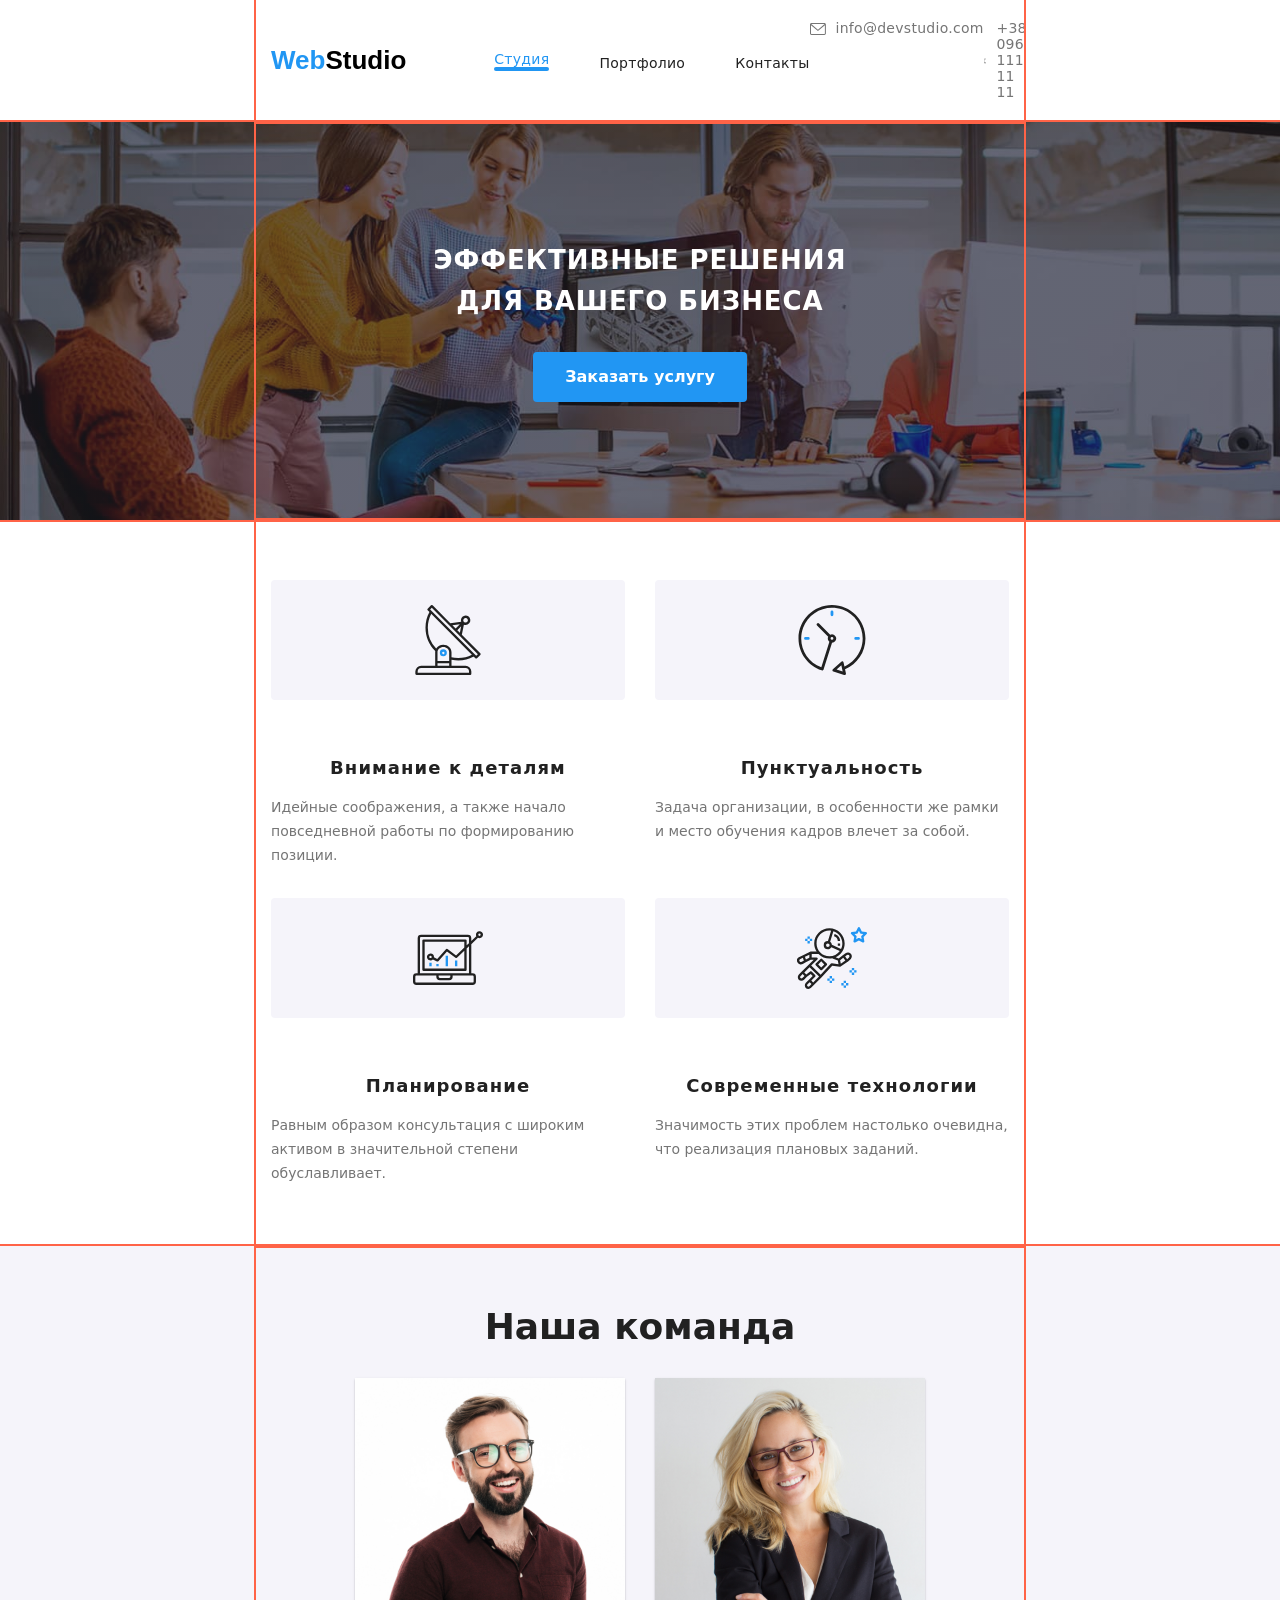
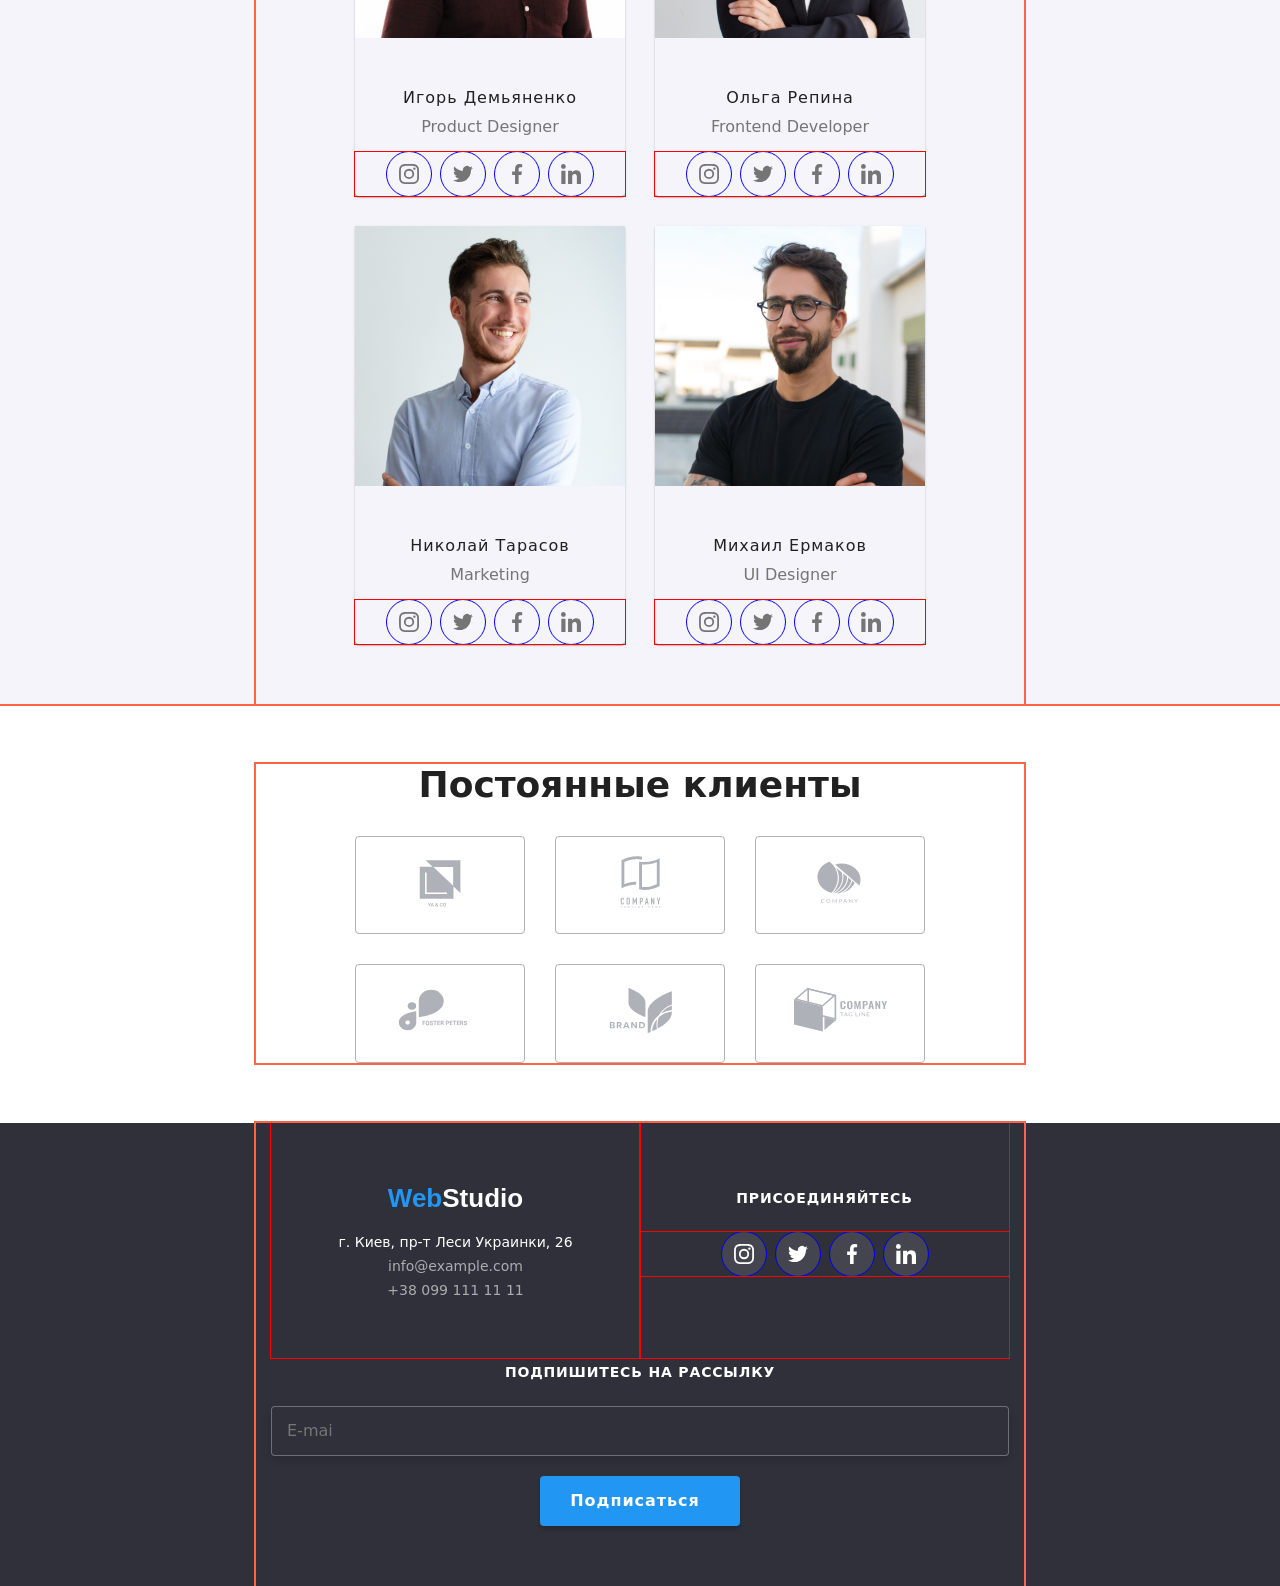
==== commit e752ef70: "Добавляет оформление для ПК" ====
--- a/index.html
+++ b/index.html
@@ -485,7 +485,7 @@
               value="agreement"
             />
             <span class="agreement__icon"></span>
-            <span>Соглашаюсь с рассылкой и принимаю </span>
+            <span class="agreement__text">Соглашаюсь с рассылкой и принимаю </span>
             <a class="agreement__link" href=""> Условия договора</a>
           </label>
 
--- a/css/index.min.css
+++ b/css/index.min.css
@@ -1 +1 @@
-:root{--primary-text-color: #757575;--title-text-color: #212121;--accent-color: #2196f3;--accent-color-hover: #188ce8;--primary-white-color: #ffffff;--primary-black-color: rgb(0, 0, 0);--bg-dark-color: #2f303a;--bg-light-color: #f5f4fa;--border-color: #afb1b8;--border-color-portfolio: #eeeeee;--animation: 250ms cubic-bezier(0.4, 0, 0.2, 1)}*,::after,::before{-webkit-box-sizing:border-box;box-sizing:border-box}input,textarea{outline:none}button,a{cursor:pointer}button{border-style:none}h2,h3,p{margin:0}img{display:block;max-width:100%}ul{list-style:none;padding:0;margin:0}.container{outline:2px solid tomato;padding-left:15px;padding-right:15px;margin:0 auto}@media screen and (min-width: 480px){.container{width:480px}}.visually-hidden{position:absolute;width:1px;height:1px;margin:-1px;border:0;padding:0;clip:rect(0 0 0 0);overflow:hidden}.backdrop{position:fixed;top:0;left:0;width:100%;height:100%;background-color:rgba(0,0,0,.1)}.backdrop.is-hidden{opacity:0;pointer-events:none}.modal{position:absolute;top:50%;left:50%;-webkit-transform:translate(-50%, -50%);transform:translate(-50%, -50%);width:450px;max-height:100vh;overflow-y:scroll;background-color:var(--primary-white-color);display:-webkit-box;display:-ms-flexbox;display:flex;-webkit-box-pack:end;-ms-flex-pack:end;justify-content:end;-webkit-box-align:start;-ms-flex-align:start;align-items:start}@media screen and (min-width: 768px){.modal{width:528px;height:581px}}.logo{color:var(--primary-black-color);font-family:Raleway,sans-serif;font-weight:700;font-size:26px;line-height:1.19;text-decoration:none}.logo__part{color:var(--accent-color)}.button{color:var(--primary-white-color);background-color:var(--accent-color);font-weight:700;font-size:16px;line-height:1.88;display:inline-block;border-radius:4px;border-color:var(--accent-color);padding:10px 32px;min-width:200px;text-align:center;-webkit-transition:background-color var(--animation);transition:background-color var(--animation)}.button:hover,.button:focus{background-color:var(--accent-color)}.button__menu{display:inline-block;margin:0;padding:0;border:none;background-color:var(--primary-white-color)}.button__menu:hover,.button__menu:focus{fill:var(--accent-color-hover)}.container.top{position:relative;display:-webkit-box;display:-ms-flexbox;display:flex;-webkit-box-pack:justify;-ms-flex-pack:justify;justify-content:space-between;-webkit-box-align:center;-ms-flex-align:center;align-items:center}.menu-container{display:none;position:absolute;top:0;left:0;width:100vw;height:100%;background-color:var(--primary-white-color);padding:20px;text-align:center;font-size:20px;position:relative}.menu-container.is-open{position:fixed;display:-webkit-box;display:-ms-flexbox;display:flex;-webkit-box-orient:vertical;-webkit-box-direction:normal;-ms-flex-direction:column;flex-direction:column;-webkit-box-pack:justify;-ms-flex-pack:justify;justify-content:space-between}.navigation__container{display:-webkit-box;display:-ms-flexbox;display:flex;-webkit-box-orient:vertical;-webkit-box-direction:normal;-ms-flex-direction:column;flex-direction:column}.button__menu--close{position:absolute;top:0;right:0}.nav__list{margin-left:40px;font-weight:500;font-size:40px;line-height:1.17;letter-spacing:.02em;display:-webkit-box;display:-ms-flexbox;display:flex;-webkit-box-orient:vertical;-webkit-box-direction:normal;-ms-flex-direction:column;flex-direction:column;-webkit-box-align:start;-ms-flex-align:start;align-items:flex-start}.nav__item{margin-bottom:32px;display:block}.nav__item:last-child{margin-bottom:0}.nav__link{color:var(--title-text-color);text-decoration:none}.nav__link:hover,.nav__link:focus{color:var(--accent-color);-webkit-transition:color var(--animation);transition:color var(--animation)}.nav__item:hover .nav__link{color:var(--accent-color);-webkit-transition:color var(--animation);transition:color var(--animation)}.contacts{margin-left:40px;font-weight:500;font-size:14px;line-height:1.14;letter-spacing:.02em;display:-webkit-box;display:-ms-flexbox;display:flex;-webkit-box-orient:vertical;-webkit-box-direction:reverse;-ms-flex-direction:column-reverse;flex-direction:column-reverse;-webkit-box-align:start;-ms-flex-align:start;align-items:flex-start}.contacts__item{display:-webkit-box;display:-ms-flexbox;display:flex;-webkit-box-align:center;-ms-flex-align:center;align-items:center}.contacts__item:last-child{margin-right:0}.contacts__link{color:var(--primary-text-color);text-decoration:none}.contacts__item:hover .contacts__link{color:var(--accent-color);-webkit-transition:color var(--animation);transition:color var(--animation)}@media screen and (max-width: 767px){.contacts__link--phone{font-size:40px;color:var(--accent-color);margin-bottom:32px}.contacts__link--email{font-size:28px}}.contacts__icon{display:none}@media screen and (min-width: 768px){.contacts__icon{display:block;margin-right:10px;fill:var(--primary-text-color)}.contacts__item:hover .contacts__icon,.contacts__item:focus .contacts__icon{fill:var(--accent-color);-webkit-transition:fill var(--animation);transition:fill var(--animation)}}@media screen and (max-width: 767px){.websites{margin-top:64px;margin-bottom:48px;margin-left:40px}.websites__list{display:-webkit-box;display:-ms-flexbox;display:flex}.websites__item{padding-right:10px;padding-left:10px}.websites__item:first-child{padding-left:0}.websites__item:last-child{padding-right:0}.websites__item:not(:last-child){border-right:1px solid var(--border-color)}.websites__link{color:var(--accent-color);text-decoration:none;font-size:18px;line-height:1.22;font-weight:500}}.nav__link--current{color:var(--accent-color)}@media screen and (min-width: 768px){.nav__link--current::after{content:" ";display:block;min-width:48px;min-height:4px;background-color:var(--accent-color);border-radius:2px;margin-top:28px}}.webs{outline:1px solid red;display:-webkit-box;display:-ms-flexbox;display:flex;height:44px;gap:10px;-webkit-box-pack:center;-ms-flex-pack:center;justify-content:center;-webkit-box-align:center;-ms-flex-align:center;align-items:center}.webs__item{outline:1px solid blue;width:44px;height:44px;display:-webkit-box;display:-ms-flexbox;display:flex;-webkit-box-pack:center;-ms-flex-pack:center;justify-content:center;-webkit-box-align:center;-ms-flex-align:center;align-items:center;background:rgba(255,255,255,.1);border-radius:50%;cursor:pointer}.webs__item:hover,.webs__item:focus{background-color:var(--accent-color);-webkit-transition:background-color var(--animation);transition:background-color var(--animation)}.footer{background-color:var(--bg-dark-color)}.footer__logo{color:var(--primary-white-color);display:inline-block;padding-bottom:20px;text-align:center}.footer__webs{display:-webkit-box;display:-ms-flexbox;display:flex;-webkit-box-orient:vertical;-webkit-box-direction:normal;-ms-flex-direction:column;flex-direction:column;-webkit-box-pack:center;-ms-flex-pack:center;justify-content:center;padding-bottom:20px;outline:1px solid red}.footer__titel{color:var(--primary-white-color);text-transform:uppercase;text-align:center;margin-bottom:20px;padding-top:0}.guide{outline:1px solid red;padding-top:60px;padding-bottom:60px;display:-webkit-box;display:-ms-flexbox;display:flex;-webkit-box-orient:vertical;-webkit-box-direction:normal;-ms-flex-direction:column;flex-direction:column}.guide__address{color:var(--primary-white-color);font-style:normal;display:inline-block;text-align:center}.guide__link{color:rgba(255,255,255,.6);text-decoration:none;display:block;margin-top:8px}.follow{display:-webkit-box;display:-ms-flexbox;display:flex;-webkit-box-orient:vertical;-webkit-box-direction:normal;-ms-flex-direction:column;flex-direction:column;-webkit-box-pack:center;-ms-flex-pack:center;justify-content:center}.follow__input{border:1px solid rgba(255,255,255,.3);-webkit-filter:drop-shadow(0px 4px 4px rgba(0, 0, 0, 0.15));filter:drop-shadow(0px 4px 4px rgba(0, 0, 0, 0.15));border-radius:4px;padding:15px;width:100%;height:50px;color:var(--primary-white-color);background-color:var(--bg-dark-color);margin-bottom:20px}.follow__input:focus{border-color:var(--accent-color)}.follow__button{display:-webkit-box;display:-ms-flexbox;display:flex;gap:10px;-webkit-box-pack:center;-ms-flex-pack:center;justify-content:center;text-align:center;-webkit-box-align:center;-ms-flex-align:center;align-items:center;width:200px;height:50px;-webkit-box-shadow:0px 4px 4px rgba(0,0,0,.15);box-shadow:0px 4px 4px rgba(0,0,0,.15);letter-spacing:.06em;margin-bottom:60px;margin-left:auto;margin-right:auto}h2{font-weight:700;font-size:36px;line-height:1.17;text-align:center;margin-bottom:50px}h3{font-weight:700;font-size:14px;line-height:1.14}.hero{background-color:var(--bg-dark-color);letter-spacing:.06em;text-align:center;height:400px;background-image:-webkit-gradient(linear, left top, right top, from(rgba(47, 48, 58, 0.4)), to(rgba(47, 48, 58, 0.4))),url(../images/bcgpicturenew.jpg);background-image:linear-gradient(to right, rgba(47, 48, 58, 0.4), rgba(47, 48, 58, 0.4)),url(../images/bcgpicturenew.jpg);background-repeat:no-repeat;background-position:center;background-size:cover;outline:2px solid tomato}.hero__title{color:var(--primary-white-color);font-weight:900;font-size:26px;line-height:1.58;padding-top:118px;margin-top:0;margin-bottom:30px;text-transform:uppercase}.hero__button{margin-bottom:118px}.quality{padding-top:60px;padding-bottom:60px}@media screen and (max-width: 767px){.quality__list:not(:last-child){margin-bottom:30px}}.quality__title{color:var(--title-text-color);margin-top:30px;margin-bottom:10px;text-align:center}.quality__text{font-size:14px;line-height:1.71;color:var(--primary-text-color)}.quality__icon{display:-webkit-box;display:-ms-flexbox;display:flex;-webkit-box-pack:center;-ms-flex-pack:center;justify-content:center;-webkit-box-align:center;-ms-flex-align:center;align-items:center;width:100%;height:120px;background-position:center;background-color:var(--bg-light-color);border-radius:4px}.thumb{position:relative}@media(max-width: 767px){.works{display:none}}.works__title{color:var(--title-text-color)}.works__list{display:-webkit-box;display:-ms-flexbox;display:flex;gap:30px;padding-bottom:94px}.works__label{position:absolute;left:0;bottom:0;width:100%;background-color:rgba(47,48,58,.8);color:var(--primary-white-color);font-weight:700;font-size:14px;line-height:1.14;text-align:center;padding-top:27px;padding-bottom:27px;text-transform:uppercase}.team{background-color:var(--bg-light-color);outline:2px solid tomato}.team__title{color:var(--title-text-color);margin-bottom:30px}.team__container{padding-top:60px;padding-bottom:60px}@media screen and (max-width: 767px){.team__item:not(:last-child){margin-bottom:30px}}.team__item{-webkit-box-shadow:0px 1px 3px rgba(0,0,0,.12),0px 1px 1px rgba(0,0,0,.14),0px 2px 1px rgba(0,0,0,.2);box-shadow:0px 1px 3px rgba(0,0,0,.12),0px 1px 1px rgba(0,0,0,.14),0px 2px 1px rgba(0,0,0,.2);border-radius:0px 0px 4px 4px}.team__full-name{color:var(--title-text-color);font-weight:500;font-size:16px;line-height:1.19;text-align:center;margin-top:30px;margin-bottom:10px}.team__position{color:var(--primary-text-color);font-size:16px;line-height:1.19;text-align:center;margin-bottom:16px}.webs__icon{fill:var(--primary-text-color)}.webs__item:hover .webs__icon,.webs__item:focus .webs__icon{fill:var(--primary-white-color);-webkit-transition:fill var(--animation);transition:fill var(--animation)}.clients{padding-top:60px;padding-bottom:60px}.clients__titel{color:var(--title-text-color);margin-bottom:30px}.clients__list{display:-webkit-box;display:-ms-flexbox;display:flex;gap:30px;-ms-flex-wrap:wrap;flex-wrap:wrap;-webkit-box-pack:center;-ms-flex-pack:center;justify-content:center}.clients__item{padding:16px 32px 16px 32px;width:170px;border:1px solid var(--border-color);border-radius:4px;cursor:pointer}.clients__item:hover,.clients__item:focus{border:1px solid var(--accent-color);-webkit-transition:solid var(--animation);transition:solid var(--animation)}.clients__logo{fill:var(--border-color)}.clients__item:hover .clients__logo,.clients__item:focus .clients__logo{fill:var(--accent-color);-webkit-transition:fill var(--animation);transition:fill var(--animation)}.form{position:relative;width:528px;outline:1px solid tomato;margin-left:auto;margin-right:auto;padding:40px}.form__field{outline:1px solid blue;display:-webkit-box;display:-ms-flexbox;display:flex;-webkit-box-orient:vertical;-webkit-box-direction:normal;-ms-flex-direction:column;flex-direction:column;margin-bottom:10px}.form__label{margin-bottom:4px;font-weight:400;font-size:12px;line-height:1.17;letter-spacing:.01em;color:var(--primary-text-color)}.form__input{margin:0;width:100%;padding:6px 10px;border:1px solid rgba(33,33,33,.2);border-radius:4px;padding-left:35px;-webkit-transition:border-color var(--animation);transition:border-color var(--animation)}.form__title{font-weight:700;font-size:20px;line-height:1.15;text-align:center;color:var(--title-text-color);margin-bottom:12px}.form__thumb{position:relative}.form__icon{position:absolute;top:50%;left:12px;-webkit-transform:translateY(-50%);transform:translateY(-50%);-webkit-transition:fill var(--animation);transition:fill var(--animation)}.form__input:focus~.form__icon{fill:var(--accent-color)}.form__input:focus,.form__comment:focus{border-color:var(--accent-color)}.form__button{position:absolute;right:0;top:0;margin-top:8px;margin-right:8px}.form__button--close{min-width:30px;height:30px;padding:0;border-radius:50%;display:-webkit-box;display:-ms-flexbox;display:flex;-webkit-box-pack:center;-ms-flex-pack:center;justify-content:center;-webkit-box-align:center;-ms-flex-align:center;align-items:center;border:1px solid var(--primary-text-color);background-color:var(--primary-white-color);-webkit-transition:fill var(--animation),background-color var(--animation);transition:fill var(--animation),background-color var(--animation)}.form__button--close:hover,.form__button--close:focus{fill:var(--accent-color);background-color:var(--primary-white-color)}.button__submit{display:block;margin-left:auto;margin-right:auto}.agreement{display:-webkit-box;display:-ms-flexbox;display:flex;-webkit-box-align:center;-ms-flex-align:center;align-items:center;-webkit-box-pack:center;-ms-flex-pack:center;justify-content:center;font-size:12px;margin-top:20px;margin-bottom:31px}.agreement__link{margin-left:2px;color:var(--accent-color)}.agreement__icon{display:inline-block;width:16px;height:15px;border:2px solid var(--title-text-color);border-radius:2px;margin-right:7px}.agreement__checkbox:checked+.agreement__icon{background-color:var(--accent-color);background-image:url(../images/icon_check.svg);background-size:contain;background-origin:border-box;border-color:var(--accent-color)}/*# sourceMappingURL=index.min.css.map */+:root{--primary-text-color: #757575;--title-text-color: #212121;--accent-color: #2196f3;--accent-color-hover: #188ce8;--primary-white-color: #ffffff;--primary-black-color: rgb(0, 0, 0);--bg-dark-color: #2f303a;--bg-light-color: #f5f4fa;--border-color: #afb1b8;--border-color-portfolio: #eeeeee;--animation: 250ms cubic-bezier(0.4, 0, 0.2, 1)}*,::after,::before{-webkit-box-sizing:border-box;box-sizing:border-box}input,textarea{outline:none}button,a{cursor:pointer}button{border-style:none}h2,h3,p{margin:0}img{display:block;max-width:100%}ul{list-style:none;padding:0;margin:0}.container{outline:2px solid tomato;padding-left:15px;padding-right:15px;margin:0 auto}@media screen and (min-width: 480px){.container{width:480px}}@media screen and (min-width: 768px){.container{width:768px}}@media screen and (min-width: 1600px){.container{width:1200px}}.visually-hidden{position:absolute;width:1px;height:1px;margin:-1px;border:0;padding:0;clip:rect(0 0 0 0);overflow:hidden}.backdrop{position:fixed;top:0;left:0;width:100%;height:100%;background-color:rgba(0,0,0,.1)}.backdrop.is-hidden{opacity:0;pointer-events:none}.modal{position:absolute;top:50%;left:50%;-webkit-transform:translate(-50%, -50%);transform:translate(-50%, -50%);width:450px;max-height:100vh;overflow-y:scroll;background-color:var(--primary-white-color);display:-webkit-box;display:-ms-flexbox;display:flex;-webkit-box-pack:end;-ms-flex-pack:end;justify-content:end;-webkit-box-align:start;-ms-flex-align:start;align-items:start}@media screen and (min-width: 1600px){.modal{width:528px}}.logo{color:var(--primary-black-color);font-family:Raleway,sans-serif;font-weight:700;font-size:26px;line-height:1.19;text-decoration:none}.logo__part{color:var(--accent-color)}.button{color:var(--primary-white-color);background-color:var(--accent-color);font-weight:700;font-size:16px;line-height:1.88;display:inline-block;border-radius:4px;border-color:var(--accent-color);padding:10px 32px;min-width:200px;text-align:center;-webkit-transition:background-color var(--animation);transition:background-color var(--animation)}.button:hover,.button:focus{background-color:var(--accent-color)}.button__menu{display:inline-block;margin:0;padding:0;border:none;background-color:var(--primary-white-color)}.button__menu:hover,.button__menu:focus{fill:var(--accent-color-hover)}@media screen and (min-width: 768px){.button__menu{display:none}}.container.top{display:-webkit-box;display:-ms-flexbox;display:flex;-webkit-box-orient:horizontal;-webkit-box-direction:normal;-ms-flex-direction:row;flex-direction:row;-webkit-box-pack:justify;-ms-flex-pack:justify;justify-content:space-between;-webkit-box-align:center;-ms-flex-align:center;align-items:center}@media screen and (max-width: 767px){.container.top{position:relative}.menu-container{display:none;z-index:10;position:absolute;top:0;left:0;width:100vw;height:100%;background-color:var(--primary-white-color);padding:20px;text-align:center;font-size:20px;position:relative}.menu-container.is-open{position:fixed;display:-webkit-box;display:-ms-flexbox;display:flex;-webkit-box-orient:vertical;-webkit-box-direction:normal;-ms-flex-direction:column;flex-direction:column;-webkit-box-pack:justify;-ms-flex-pack:justify;justify-content:space-between}.navigation__container{display:-webkit-box;display:-ms-flexbox;display:flex;-webkit-box-orient:vertical;-webkit-box-direction:normal;-ms-flex-direction:column;flex-direction:column}.button__menu--close{position:absolute;top:0;right:0}}@media screen and (min-width: 768px){.menu-container{display:-webkit-box;display:-ms-flexbox;display:flex;-webkit-box-pack:justify;-ms-flex-pack:justify;justify-content:space-between;-webkit-box-align:center;-ms-flex-align:center;align-items:center;width:100%}.navigation__container{-webkit-box-orient:horizontal;-webkit-box-direction:normal;-ms-flex-direction:row;flex-direction:row}.container.top{padding-top:21px;padding-bottom:21px}}.nav__list{margin-left:40px;font-weight:500;font-size:40px;line-height:1.17;letter-spacing:.02em;display:-webkit-box;display:-ms-flexbox;display:flex;-webkit-box-orient:vertical;-webkit-box-direction:normal;-ms-flex-direction:column;flex-direction:column;-webkit-box-align:start;-ms-flex-align:start;align-items:flex-start}@media screen and (min-width: 768px){.nav__list{display:-webkit-box;display:-ms-flexbox;display:flex;-webkit-box-orient:horizontal;-webkit-box-direction:normal;-ms-flex-direction:row;flex-direction:row;-webkit-box-align:end;-ms-flex-align:end;align-items:flex-end;font-size:14px;margin-left:88px}}@media screen and (min-width: 1600px){.nav__list{-webkit-box-pack:start;-ms-flex-pack:start;justify-content:start;margin-left:93px}}.nav__item{display:block}@media screen and (min-width: 768px){.nav__item{margin-right:50px}}.nav__item:last-child{margin-bottom:0}@media screen and (min-width: 768px){.nav__item:last-child{margin-right:0}}.nav__link{color:var(--title-text-color);text-decoration:none}.nav__link:hover,.nav__link:focus{color:var(--accent-color);-webkit-transition:color var(--animation);transition:color var(--animation)}.nav__item:hover .nav__link{color:var(--accent-color);-webkit-transition:color var(--animation);transition:color var(--animation)}.contacts{margin-left:40px;font-weight:500;font-size:14px;line-height:1.14;letter-spacing:.02em;display:-webkit-box;display:-ms-flexbox;display:flex;-webkit-box-orient:vertical;-webkit-box-direction:reverse;-ms-flex-direction:column-reverse;flex-direction:column-reverse;-webkit-box-align:start;-ms-flex-align:start;align-items:flex-start}@media screen and (min-width: 768px){.contacts{margin-left:auto;-webkit-box-orient:vertical;-webkit-box-direction:normal;-ms-flex-direction:column;flex-direction:column}}@media screen and (min-width: 768px){.contacts{margin-left:auto;-webkit-box-orient:horizontal;-webkit-box-direction:normal;-ms-flex-direction:row;flex-direction:row}}.contacts__item{display:-webkit-box;display:-ms-flexbox;display:flex;-webkit-box-pack:center;-ms-flex-pack:center;justify-content:center;-webkit-box-align:center;-ms-flex-align:center;align-items:center}.contacts__item:last-child{margin-right:0}.contacts__item:not(:last-child){margin-bottom:10px}@media screen and (min-width: 1600px){.contacts__item:not(:last-child){margin-bottom:0}}@media screen and (min-width: 1600px){.contacts__item{margin-right:30px}}.contacts__link{color:var(--primary-text-color);text-decoration:none}.contacts__item:hover .contacts__link{color:var(--accent-color);-webkit-transition:color var(--animation);transition:color var(--animation)}@media screen and (max-width: 767px){.contacts__link--phone{font-size:40px;color:var(--accent-color);margin-bottom:32px}.contacts__link--email{font-size:28px}}.contacts__icon{display:none}@media screen and (min-width: 768px){.contacts__icon{display:inline-block;margin-right:10px;fill:var(--primary-text-color);background-position:center}.contacts__item:hover .contacts__icon,.contacts__item:focus .contacts__icon{fill:var(--accent-color);-webkit-transition:fill var(--animation);transition:fill var(--animation)}}@media screen and (max-width: 767px){.websites{margin-top:64px;margin-bottom:48px;margin-left:40px}.websites__list{display:-webkit-box;display:-ms-flexbox;display:flex}.websites__item{padding-right:10px;padding-left:10px}.websites__item:first-child{padding-left:0}.websites__item:last-child{padding-right:0}.websites__item:not(:last-child){border-right:1px solid var(--border-color)}.websites__link{color:var(--accent-color);text-decoration:none;font-size:18px;line-height:1.22;font-weight:500}}@media screen and (min-width: 768px){.websites{display:none}}.nav__link--current{color:var(--accent-color)}@media screen and (min-width: 768px){.nav__link--current::after{content:" ";display:block;min-width:48px;min-height:4px;background-color:var(--accent-color);border-radius:2px}}.webs{outline:1px solid red;display:-webkit-box;display:-ms-flexbox;display:flex;height:44px;gap:10px;-webkit-box-pack:center;-ms-flex-pack:center;justify-content:center;-webkit-box-align:center;-ms-flex-align:center;align-items:center}.webs__item{outline:1px solid blue;width:44px;height:44px;display:-webkit-box;display:-ms-flexbox;display:flex;-webkit-box-pack:center;-ms-flex-pack:center;justify-content:center;-webkit-box-align:center;-ms-flex-align:center;align-items:center;background:rgba(255,255,255,.1);border-radius:50%;cursor:pointer}.webs__item:hover,.webs__item:focus{background-color:var(--accent-color);-webkit-transition:background-color var(--animation);transition:background-color var(--animation)}.footer{background-color:var(--bg-dark-color)}@media screen and (min-width: 768px){.footer .container{display:-webkit-box;display:-ms-flexbox;display:flex;-ms-flex-wrap:wrap;flex-wrap:wrap}}@media screen and (min-width: 1600px){.footer .container{-ms-flex-wrap:nowrap;flex-wrap:nowrap;-webkit-box-pack:justify;-ms-flex-pack:justify;justify-content:space-between}}.footer__logo{color:var(--primary-white-color);display:inline-block;padding-bottom:20px;text-align:center}.footer__webs{display:-webkit-box;display:-ms-flexbox;display:flex;-webkit-box-orient:vertical;-webkit-box-direction:normal;-ms-flex-direction:column;flex-direction:column;-webkit-box-pack:center;-ms-flex-pack:center;justify-content:center;padding-bottom:20px;outline:1px solid red}@media screen and (min-width: 768px){.footer__webs{width:50%}}@media screen and (min-width: 1600px){.footer__webs{width:auto}}.footer__titel{color:var(--primary-white-color);text-transform:uppercase;text-align:center;margin-bottom:20px;padding-top:0}@media screen and (min-width: 768px){.footer__titel{font-size:14px}}@media screen and (min-width: 1600px){.footer__titel{text-align:start}}.guide{outline:1px solid red;padding-top:60px;padding-bottom:60px;display:-webkit-box;display:-ms-flexbox;display:flex;-webkit-box-orient:vertical;-webkit-box-direction:normal;-ms-flex-direction:column;flex-direction:column}@media screen and (min-width: 768px){.guide{-ms-flex-negative:2;flex-shrink:2;width:50%}}@media screen and (min-width: 1600px){.guide{-ms-flex-negative:0;flex-shrink:0;width:auto;-webkit-box-align:start;-ms-flex-align:start;align-items:flex-start}}.guide__address{color:var(--primary-white-color);font-style:normal;display:inline-block;text-align:center}@media screen and (min-width: 768px){.guide__address{font-size:14px}}@media screen and (min-width: 1600px){.guide__address{text-align:start}}.guide__link{color:rgba(255,255,255,.6);text-decoration:none;display:block;margin-top:8px}@media screen and (min-width: 768px){.guide__link{font-size:14px}}.follow{display:-webkit-box;display:-ms-flexbox;display:flex;-webkit-box-orient:vertical;-webkit-box-direction:normal;-ms-flex-direction:column;flex-direction:column;-webkit-box-pack:center;-ms-flex-pack:center;justify-content:center}@media screen and (min-width: 768px){.follow{width:100%}}@media screen and (min-width: 1600px){.follow{width:auto;-webkit-box-align:start;-ms-flex-align:start;align-items:flex-start;padding-top:50px}}.follow__input{border:1px solid rgba(255,255,255,.3);-webkit-filter:drop-shadow(0px 4px 4px rgba(0, 0, 0, 0.15));filter:drop-shadow(0px 4px 4px rgba(0, 0, 0, 0.15));border-radius:4px;padding:15px;width:100%;height:50px;color:var(--primary-white-color);background-color:var(--bg-dark-color);margin-bottom:20px}@media screen and (min-width: 1600px){.follow__input{width:358px}}.follow__input:focus{border-color:var(--accent-color)}@media screen and (min-width: 1600px){.follow__form{display:-webkit-box;display:-ms-flexbox;display:flex;gap:12px}}.follow__button{display:-webkit-box;display:-ms-flexbox;display:flex;gap:10px;-webkit-box-pack:center;-ms-flex-pack:center;justify-content:center;text-align:center;-webkit-box-align:center;-ms-flex-align:center;align-items:center;width:200px;height:50px;-webkit-box-shadow:0px 4px 4px rgba(0,0,0,.15);box-shadow:0px 4px 4px rgba(0,0,0,.15);letter-spacing:.06em;margin-bottom:60px;margin-left:auto;margin-right:auto}h2{font-weight:700;font-size:36px;line-height:1.17;text-align:center;margin-bottom:50px}h3{font-weight:700;font-size:14px;line-height:1.14}.hero{background-color:var(--bg-dark-color);letter-spacing:.06em;text-align:center;background-image:-webkit-gradient(linear, left top, right top, from(rgba(47, 48, 58, 0.4)), to(rgba(47, 48, 58, 0.4))),url(../images/bcgpicturenew.jpg);background-image:linear-gradient(to right, rgba(47, 48, 58, 0.4), rgba(47, 48, 58, 0.4)),url(../images/bcgpicturenew.jpg);background-repeat:no-repeat;background-position:center;background-size:cover;outline:2px solid tomato}.hero__title{color:var(--primary-white-color);font-weight:900;font-size:26px;line-height:1.58;padding-top:118px;margin-top:0;margin-bottom:30px;text-transform:uppercase}@media screen and (min-width: 1600px){.hero__title{font-size:44px;line-height:1.36}}.hero__button{margin-bottom:118px}@media screen and (min-width: 1600px){.hero__button{margin-bottom:200px}}.quality{padding-top:60px;padding-bottom:60px}@media screen and (min-width: 768px){.quality{display:-webkit-box;display:-ms-flexbox;display:flex;-ms-flex-wrap:wrap;flex-wrap:wrap;gap:30px}}@media screen and (min-width: 1600px){.quality{-ms-flex-wrap:nowrap;flex-wrap:nowrap}}@media screen and (min-width: 768px){.quality__list{-ms-flex-preferred-size:calc((100% - 30px)/2);flex-basis:calc((100% - 30px)/2)}}@media screen and (max-width: 767px){.quality__list:not(:last-child){margin-bottom:30px}}.quality__title{color:var(--title-text-color);margin-top:30px;margin-bottom:10px;text-align:center}@media screen and (min-width: 1600px){.quality__title{text-align:start}}.quality__text{font-size:14px;line-height:1.71;color:var(--primary-text-color)}.quality__icon{display:-webkit-box;display:-ms-flexbox;display:flex;-webkit-box-pack:center;-ms-flex-pack:center;justify-content:center;-webkit-box-align:center;-ms-flex-align:center;align-items:center;width:100%;height:120px;background-position:center;background-color:var(--bg-light-color);border-radius:4px}.thumb{position:relative}@media(max-width: 1599px){.works{display:none}}.works__title{color:var(--title-text-color)}.works__list{display:-webkit-box;display:-ms-flexbox;display:flex;gap:30px;padding-bottom:94px}.works__label{position:absolute;left:0;bottom:0;width:100%;background-color:rgba(47,48,58,.8);color:var(--primary-white-color);font-weight:700;font-size:14px;line-height:1.14;text-align:center;padding-top:27px;padding-bottom:27px;text-transform:uppercase}.team{background-color:var(--bg-light-color);outline:2px solid tomato}.team__title{color:var(--title-text-color);margin-bottom:30px}.team__container{padding-top:60px;padding-bottom:60px}@media screen and (min-width: 768px){.team__list{display:-webkit-box;display:-ms-flexbox;display:flex;-webkit-box-pack:center;-ms-flex-pack:center;justify-content:center;-ms-flex-wrap:wrap;flex-wrap:wrap;gap:30px;-ms-flex-preferred-size:calc((100% - 30px)/2);flex-basis:calc((100% - 30px)/2)}}@media screen and (max-width: 767px){.team__item:not(:last-child){margin-bottom:30px}}.team__item{-webkit-box-shadow:0px 1px 3px rgba(0,0,0,.12),0px 1px 1px rgba(0,0,0,.14),0px 2px 1px rgba(0,0,0,.2);box-shadow:0px 1px 3px rgba(0,0,0,.12),0px 1px 1px rgba(0,0,0,.14),0px 2px 1px rgba(0,0,0,.2);border-radius:0px 0px 4px 4px}.team__full-name{color:var(--title-text-color);font-weight:500;font-size:16px;line-height:1.19;text-align:center;margin-top:30px;margin-bottom:10px}.team__position{color:var(--primary-text-color);font-size:16px;line-height:1.19;text-align:center;margin-bottom:16px}.webs__icon{fill:var(--primary-text-color)}.webs__item:hover .webs__icon,.webs__item:focus .webs__icon{fill:var(--primary-white-color);-webkit-transition:fill var(--animation);transition:fill var(--animation)}.clients{padding-top:60px;padding-bottom:60px}.clients__titel{color:var(--title-text-color);margin-bottom:30px}.clients__list{display:-webkit-box;display:-ms-flexbox;display:flex;gap:30px;-ms-flex-wrap:wrap;flex-wrap:wrap;-webkit-box-pack:center;-ms-flex-pack:center;justify-content:center}.clients__item{padding:16px 32px 16px 32px;width:170px;border:1px solid var(--border-color);border-radius:4px;cursor:pointer}.clients__item:hover,.clients__item:focus{border:1px solid var(--accent-color);-webkit-transition:solid var(--animation);transition:solid var(--animation)}.clients__logo{fill:var(--border-color)}.clients__item:hover .clients__logo,.clients__item:focus .clients__logo{fill:var(--accent-color);-webkit-transition:fill var(--animation);transition:fill var(--animation)}.form{position:relative;width:450px;outline:1px solid tomato;margin-left:auto;margin-right:auto;padding:40px}.form__field{outline:1px solid blue;display:-webkit-box;display:-ms-flexbox;display:flex;-webkit-box-orient:vertical;-webkit-box-direction:normal;-ms-flex-direction:column;flex-direction:column;margin-bottom:10px}.form__label{margin-bottom:4px;font-weight:400;font-size:12px;line-height:1.17;letter-spacing:.01em;color:var(--primary-text-color)}.form__input{margin:0;width:100%;padding:6px 10px;border:1px solid rgba(33,33,33,.2);border-radius:4px;padding-left:35px;-webkit-transition:border-color var(--animation);transition:border-color var(--animation)}.form__title{font-weight:700;font-size:20px;line-height:1.15;text-align:center;color:var(--title-text-color);margin-bottom:12px}.form__thumb{position:relative}.form__icon{position:absolute;top:50%;left:12px;-webkit-transform:translateY(-50%);transform:translateY(-50%);-webkit-transition:fill var(--animation);transition:fill var(--animation)}.form__input:focus~.form__icon{fill:var(--accent-color)}.form__input:focus,.form__comment:focus{border-color:var(--accent-color)}.form__button{position:absolute;right:0;top:0;margin-top:8px;margin-right:8px}.form__button--close{min-width:30px;height:30px;padding:0;border-radius:50%;display:-webkit-box;display:-ms-flexbox;display:flex;-webkit-box-pack:center;-ms-flex-pack:center;justify-content:center;-webkit-box-align:center;-ms-flex-align:center;align-items:center;border:1px solid var(--primary-text-color);background-color:var(--primary-white-color);-webkit-transition:fill var(--animation),background-color var(--animation);transition:fill var(--animation),background-color var(--animation)}.form__button--close:hover,.form__button--close:focus{fill:var(--accent-color);background-color:var(--primary-white-color)}.button__submit{display:block;margin-left:auto;margin-right:auto}.agreement{display:-webkit-box;display:-ms-flexbox;display:flex;-webkit-box-align:center;-ms-flex-align:center;align-items:center;-webkit-box-pack:center;-ms-flex-pack:center;justify-content:center;font-size:12px;margin-top:20px;margin-bottom:31px}@media screen and (min-width: 1600px){.agreement{font-size:13px;line-height:1.34}}.agreement__link{margin-left:2px;color:var(--accent-color)}.agreement__icon{display:inline-block;width:16px;height:15px;border:2px solid var(--title-text-color);border-radius:2px;margin-right:7px}.agreement__checkbox:checked+.agreement__icon{background-color:var(--accent-color);background-image:url(../images/icon_check.svg);background-size:contain;background-origin:border-box;border-color:var(--accent-color)}h1{text-align:center}h3{color:var(--title-text-color);letter-spacing:.06em;font-weight:700;font-size:18px;line-height:2;padding-top:20px;margin-bottom:4px}.buttons{color:var(--title-text-color);font-weight:500;font-size:16px;line-height:1.63}@media screen and (max-width: 767px){.buttons .container{padding-top:66px;padding-bottom:40px}}@media screen and (min-width: 1600px){.buttons .container{padding-top:94px;padding-bottom:50px}}.buttons__list{display:-webkit-box;display:-ms-flexbox;display:flex;-webkit-box-pack:start;-ms-flex-pack:start;justify-content:start}@media screen and (max-width: 767px){.buttons__list{-ms-flex-wrap:wrap;flex-wrap:wrap}}@media screen and (min-width: 768px){.buttons__list{padding-bottom:30px;-webkit-box-pack:center;-ms-flex-pack:center;justify-content:center}}.buttons__nav{display:inline-block;border-radius:4px;padding:6px 22px;min-width:73px;text-align:center;border:1px solid var(--bg-light-color)}.buttons__nav:hover,.buttons__nav:focus{color:var(--primary-white-color);background-color:var(--accent-color);border-color:var(--accent-color);-webkit-box-shadow:0px 3px 1px rgba(0,0,0,.1),0px 1px 2px rgba(0,0,0,.08),0px 2px 2px rgba(0,0,0,.12);box-shadow:0px 3px 1px rgba(0,0,0,.1),0px 1px 2px rgba(0,0,0,.08),0px 2px 2px rgba(0,0,0,.12);cursor:pointer;-webkit-transition:color var(--animation),background-color var(--animation),border-color var(--animation),-webkit-box-shadow var(--animation);transition:color var(--animation),background-color var(--animation),border-color var(--animation),-webkit-box-shadow var(--animation);transition:color var(--animation),background-color var(--animation),border-color var(--animation),box-shadow var(--animation);transition:color var(--animation),background-color var(--animation),border-color var(--animation),box-shadow var(--animation),-webkit-box-shadow var(--animation)}.buttons__item:not(:last-child){margin-right:8px}@media screen and (max-width: 767px){.buttons__item:not(:last-child){margin-bottom:15px}}@media screen and (max-width: 767px){.buttons__item:nth-child(4){margin-bottom:0}}.last-element{margin-bottom:0}.thumb{position:relative;overflow:hidden}.our-works{display:-webkit-box;display:-ms-flexbox;display:flex;-webkit-box-orient:vertical;-webkit-box-direction:normal;-ms-flex-direction:column;flex-direction:column;gap:30px;padding-bottom:60px}@media screen and (min-width: 768px){.our-works{-webkit-box-orient:horizontal;-webkit-box-direction:normal;-ms-flex-direction:row;flex-direction:row;-ms-flex-wrap:wrap;flex-wrap:wrap;-ms-flex-preferred-size:calc((100% - 30px)/2);flex-basis:calc((100% - 30px)/2)}}@media screen and (min-width: 1600px){.our-works{-ms-flex-preferred-size:calc((100% - 60px)/3);flex-basis:calc((100% - 60px)/3)}}.our-works__text{font-size:16px;line-height:1.19;padding-bottom:20px}.our-works__item{cursor:pointer}.our-works__item:hover,.our-works__item:focus{-webkit-box-shadow:0px 1px 1px rgba(0,0,0,.12),0px 4px 4px rgba(0,0,0,.06),1px 4px 6px rgba(0,0,0,.16);box-shadow:0px 1px 1px rgba(0,0,0,.12),0px 4px 4px rgba(0,0,0,.06),1px 4px 6px rgba(0,0,0,.16);-webkit-transition:-webkit-box-shadow var(--animation);transition:-webkit-box-shadow var(--animation);transition:box-shadow var(--animation);transition:box-shadow var(--animation), -webkit-box-shadow var(--animation)}@media screen and (min-width: 768px){.our-works__item{width:354px}}@media screen and (min-width: 1600px){.our-works__item{width:370px}}.our-works__border{padding-left:24px;border-left:1px solid var(--border-color-portfolio);border-right:1px solid var(--border-color-portfolio);border-bottom:1px solid var(--border-color-portfolio)}.our-works__description{position:absolute;top:0;left:0;width:100%;height:100%;-webkit-transform:translateY(100%);transform:translateY(100%);-webkit-transition:opacity var(--animation),-webkit-transform var(--animation);transition:opacity var(--animation),-webkit-transform var(--animation);transition:transform var(--animation),opacity var(--animation);transition:transform var(--animation),opacity var(--animation),-webkit-transform var(--animation);opacity:0;color:var(--primary-white-color);background-color:rgba(33,150,243,.9);padding-top:63px;padding-right:24px;padding-bottom:63px;padding-left:24px}.our-works__item:hover .our-works__description{-webkit-transform:translateY(0);transform:translateY(0);opacity:1;-webkit-transition:opacity var(--animation),-webkit-transform var(--animation);transition:opacity var(--animation),-webkit-transform var(--animation);transition:transform var(--animation),opacity var(--animation);transition:transform var(--animation),opacity var(--animation),-webkit-transform var(--animation)}/*# sourceMappingURL=index.min.css.map */
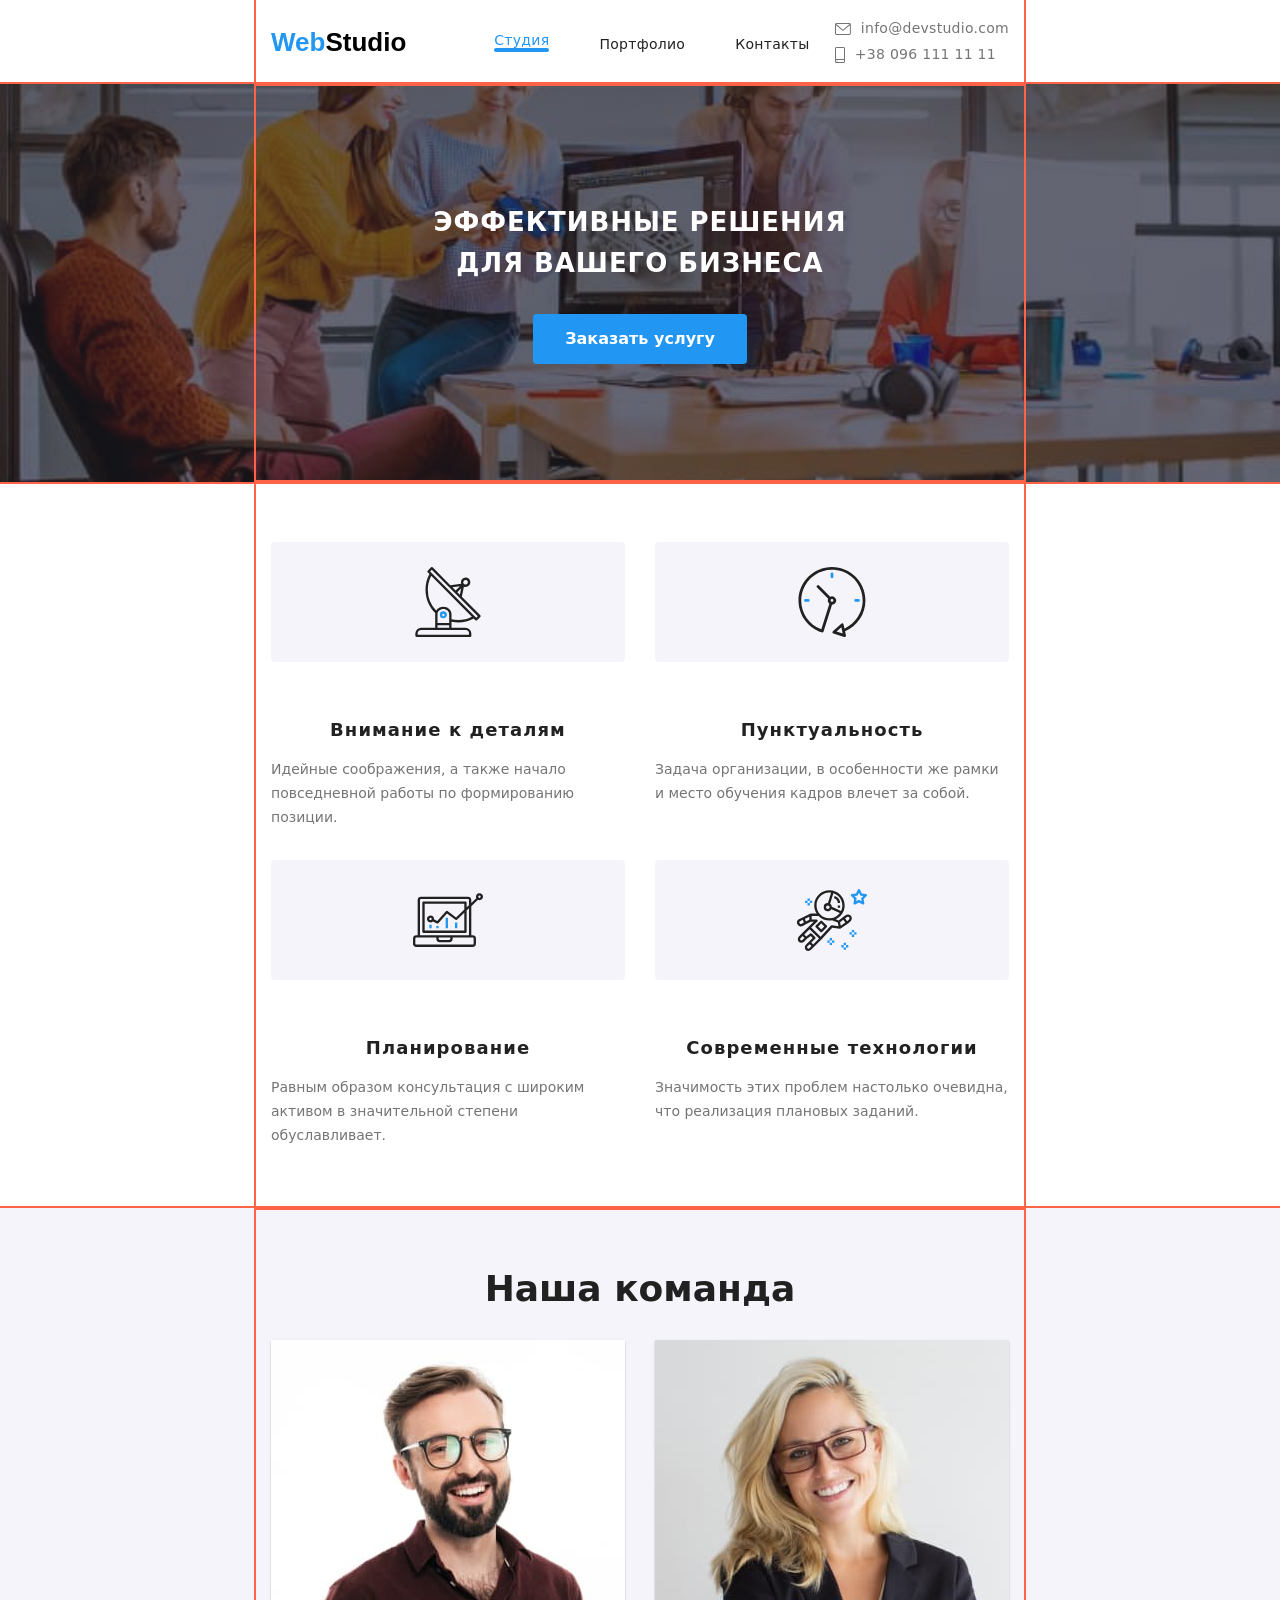
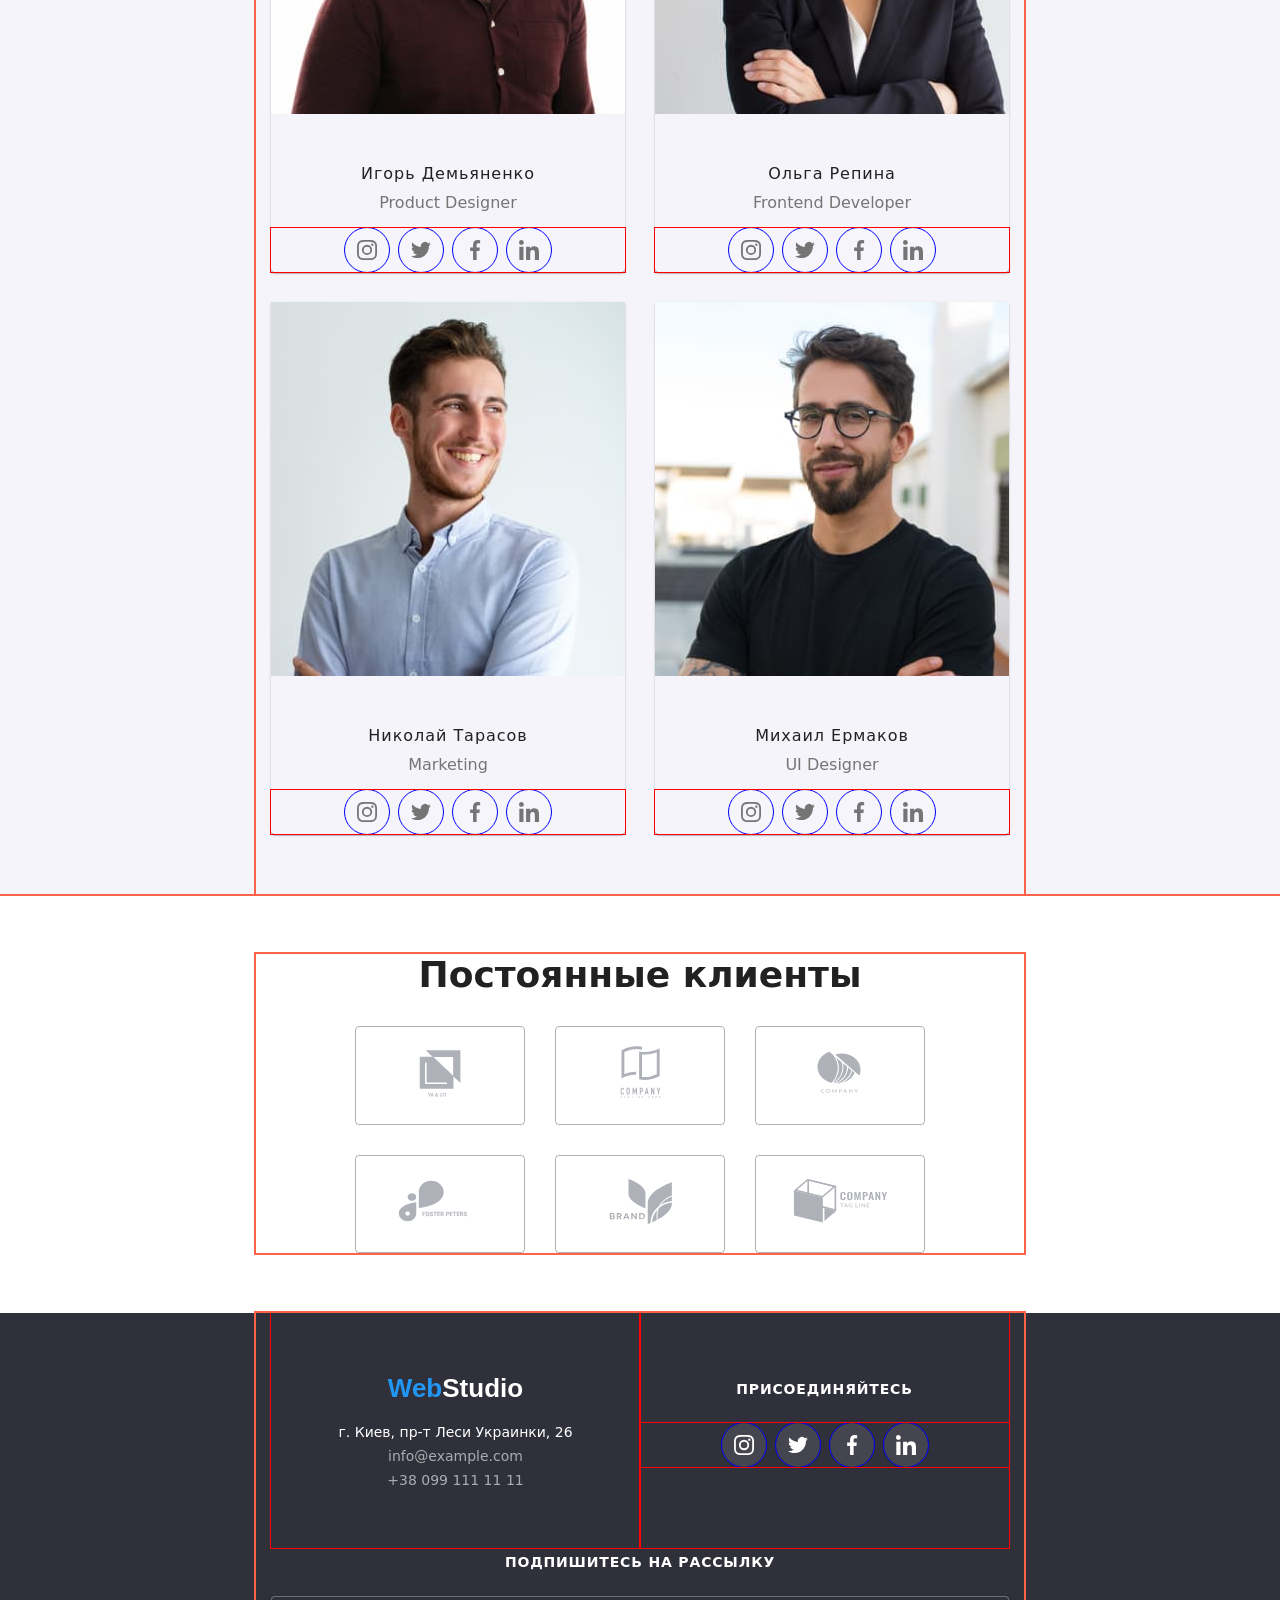
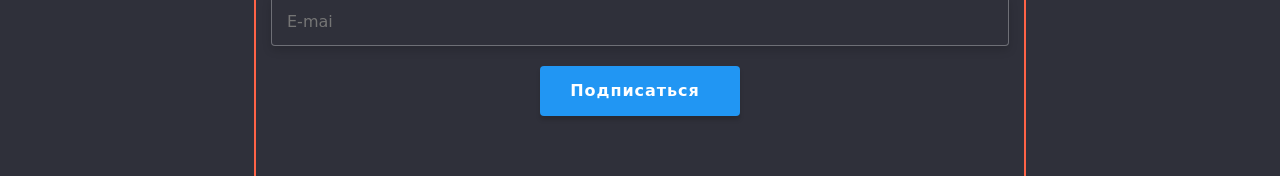
==== commit 1babab94: "Добавляет оформление картинок на разных экранах" ====
--- a/index.html
+++ b/index.html
@@ -164,22 +164,33 @@
           <ul class="works__list">
             <li>
               <div class="thumb">
-                <img src="./images/box1.png" alt="Отображение проекта на планшете" width="370" />
+                <img
+                  srcset="./images/box1-370.jpg 370w, ./images/box1-740.jpg 740w"
+                  src="./images/box1-370.jpg"
+                  alt="Отображение проекта на планшете"
+                  sizes="33vw"
+                />
                 <p class="works__label">Десктопные приложения</p>
-              </div>
-            </li>
-            <li>
-              <div class="thumb">
-                <img src="./images/box2.png" alt="Отображение проекта на смартфоне" width="370" />
-                <p class="works__label">Мобильные приложения</p>
               </div>
             </li>
             <li>
               <div class="thumb">
                 <img
-                  src="./images/box3.png"
+                  srcset="./images/box2-370.jpg 370w, ./images/box2-740.jpg 740w"
+                  src="./images/box2-370.jpg"
+                  alt="Отображение проекта на смартфоне"
+                  sizes="33vw"
+                />
+                <p class="works__label">Мобильные приложения</p>
+              </div>
+            </li>
+            <li>
+              <div class="thumb">
+                <img
+                  srcset="./images/box3-370.jpg 370w, ./images/box3-740.jpg 740w"
+                  src="./images/box3-370.jpg"
                   alt="Отображение цветного градиента на планшете"
-                  width="370"
+                  sizes="33vw"
                 />
                 <p class="works__label">Дизайнерские решения</p>
               </div>
@@ -193,7 +204,22 @@
           <h2 class="team__title">Наша команда</h2>
           <ul class="team__list">
             <li class="team__item">
-              <img src="./images/teamcard1.jpg" alt="Игорь Демьяненко дизайнер" width="270" />
+              <picture>
+                <source
+                  srcset="./images/teamcard1-450.jpg 1x, ./images/teamcard1-900.jpg 2x"
+                  media="(max-width: 767px)"
+                />
+                <source
+                  srcset="./images/teamcard1-354.jpg 1x, ./images/teamcard1-708.jpg 2x"
+                  media="(min-width: 768px) and (max-width: 1599px)"
+                />
+                <source
+                  srcset="./images/teamcard1-270.jpg 1x, ./images/teamcard1-540.jpg 2x"
+                  media="(min-width: 1600px)"
+                />
+                <img src="./images/teamcard1-270.jpg" alt="Игорь Демьяненко дизайнер" />
+              </picture>
+
               <h3 class="team__full-name">Игорь Демьяненко</h3>
               <p class="team__position" lang="en">Product Designer</p>
               <ul class="webs">
@@ -224,7 +250,22 @@
               </ul>
             </li>
             <li class="team__item">
-              <img src="./images/teamcard2.jpg" alt="Ольга Репина разработчик" width="270" />
+              <picture>
+                <source
+                  srcset="./images/teamcard2-450.jpg 1x, ./images/teamcard2-900.jpg 2x"
+                  media="(max-width: 767px)"
+                />
+                <source
+                  srcset="./images/teamcard2-354.jpg 1x, ./images/teamcard2-708.jpg 2x"
+                  media="(min-width: 768px) and (max-width: 1599px)"
+                />
+                <source
+                  srcset="./images/teamcard2-270.jpg 1x, ./images/teamcard2-540.jpg 2x"
+                  media="(min-width: 1600px)"
+                />
+                <img src="./images/teamcard2-270.jpg" alt="Ольга Репина разработчик" />
+              </picture>
+
               <h3 class="team__full-name">Ольга Репина</h3>
               <p class="team__position" lang="en">Frontend Developer</p>
               <ul class="webs">
@@ -255,7 +296,22 @@
               </ul>
             </li>
             <li class="team__item">
-              <img src="./images/teamcard3.jpg" alt="Николай Тарасов маркетолог" width="270" />
+              <picture>
+                <source
+                  srcset="./images/teamcard3-450.jpg 1x, ./images/teamcard3-900.jpg 2x"
+                  media="(max-width: 767px)"
+                />
+                <source
+                  srcset="./images/teamcard3-354.jpg 1x, ./images/teamcard3-708.jpg 2x"
+                  media="(min-width: 768px) and (max-width: 1599px)"
+                />
+                <source
+                  srcset="./images/teamcard3-270.jpg 1x, ./images/teamcard3-540.jpg 2x"
+                  media="(min-width: 1600px)"
+                />
+                <img src="./images/teamcard3-270.jpg" alt="Николай Тарасов маркетолог" />
+              </picture>
+
               <h3 class="team__full-name">Николай Тарасов</h3>
               <p class="team__position" lang="en">Marketing</p>
               <ul class="webs">
@@ -286,7 +342,22 @@
               </ul>
             </li>
             <li class="team__item">
-              <img src="./images/teamcard4.jpg" alt="Михаил Ермаков дизайнер" width="270" />
+              <picture>
+                <source
+                  srcset="./images/teamcard4-450.jpg 1x, ./images/teamcard4-900.jpg 2x"
+                  media="(max-width: 767px)"
+                />
+                <source
+                  srcset="./images/teamcard4-354.jpg 1x, ./images/teamcard4-708.jpg 2x"
+                  media="(min-width: 768px) and (max-width: 1599px)"
+                />
+                <source
+                  srcset="./images/teamcard4-270.jpg 1x, ./images/teamcard4-540.jpg 2x"
+                  media="(min-width: 1600px)"
+                />
+                <img src="./images/teamcard4-270.jpg" alt="Михаил Ермаков дизайнер" />
+              </picture>
+
               <h3 class="team__full-name">Михаил Ермаков</h3>
               <p class="team__position" lang="en">UI Designer</p>
               <ul class="webs">
--- a/css/index.min.css
+++ b/css/index.min.css
@@ -1 +1 @@
-:root{--primary-text-color: #757575;--title-text-color: #212121;--accent-color: #2196f3;--accent-color-hover: #188ce8;--primary-white-color: #ffffff;--primary-black-color: rgb(0, 0, 0);--bg-dark-color: #2f303a;--bg-light-color: #f5f4fa;--border-color: #afb1b8;--border-color-portfolio: #eeeeee;--animation: 250ms cubic-bezier(0.4, 0, 0.2, 1)}*,::after,::before{-webkit-box-sizing:border-box;box-sizing:border-box}input,textarea{outline:none}button,a{cursor:pointer}button{border-style:none}h2,h3,p{margin:0}img{display:block;max-width:100%}ul{list-style:none;padding:0;margin:0}.container{outline:2px solid tomato;padding-left:15px;padding-right:15px;margin:0 auto}@media screen and (min-width: 480px){.container{width:480px}}@media screen and (min-width: 768px){.container{width:768px}}@media screen and (min-width: 1600px){.container{width:1200px}}.visually-hidden{position:absolute;width:1px;height:1px;margin:-1px;border:0;padding:0;clip:rect(0 0 0 0);overflow:hidden}.backdrop{position:fixed;top:0;left:0;width:100%;height:100%;background-color:rgba(0,0,0,.1)}.backdrop.is-hidden{opacity:0;pointer-events:none}.modal{position:absolute;top:50%;left:50%;-webkit-transform:translate(-50%, -50%);transform:translate(-50%, -50%);width:450px;max-height:100vh;overflow-y:scroll;background-color:var(--primary-white-color);display:-webkit-box;display:-ms-flexbox;display:flex;-webkit-box-pack:end;-ms-flex-pack:end;justify-content:end;-webkit-box-align:start;-ms-flex-align:start;align-items:start}@media screen and (min-width: 1600px){.modal{width:528px}}.logo{color:var(--primary-black-color);font-family:Raleway,sans-serif;font-weight:700;font-size:26px;line-height:1.19;text-decoration:none}.logo__part{color:var(--accent-color)}.button{color:var(--primary-white-color);background-color:var(--accent-color);font-weight:700;font-size:16px;line-height:1.88;display:inline-block;border-radius:4px;border-color:var(--accent-color);padding:10px 32px;min-width:200px;text-align:center;-webkit-transition:background-color var(--animation);transition:background-color var(--animation)}.button:hover,.button:focus{background-color:var(--accent-color)}.button__menu{display:inline-block;margin:0;padding:0;border:none;background-color:var(--primary-white-color)}.button__menu:hover,.button__menu:focus{fill:var(--accent-color-hover)}@media screen and (min-width: 768px){.button__menu{display:none}}.container.top{display:-webkit-box;display:-ms-flexbox;display:flex;-webkit-box-orient:horizontal;-webkit-box-direction:normal;-ms-flex-direction:row;flex-direction:row;-webkit-box-pack:justify;-ms-flex-pack:justify;justify-content:space-between;-webkit-box-align:center;-ms-flex-align:center;align-items:center}@media screen and (max-width: 767px){.container.top{position:relative}.menu-container{display:none;z-index:10;position:absolute;top:0;left:0;width:100vw;height:100%;background-color:var(--primary-white-color);padding:20px;text-align:center;font-size:20px;position:relative}.menu-container.is-open{position:fixed;display:-webkit-box;display:-ms-flexbox;display:flex;-webkit-box-orient:vertical;-webkit-box-direction:normal;-ms-flex-direction:column;flex-direction:column;-webkit-box-pack:justify;-ms-flex-pack:justify;justify-content:space-between}.navigation__container{display:-webkit-box;display:-ms-flexbox;display:flex;-webkit-box-orient:vertical;-webkit-box-direction:normal;-ms-flex-direction:column;flex-direction:column}.button__menu--close{position:absolute;top:0;right:0}}@media screen and (min-width: 768px){.menu-container{display:-webkit-box;display:-ms-flexbox;display:flex;-webkit-box-pack:justify;-ms-flex-pack:justify;justify-content:space-between;-webkit-box-align:center;-ms-flex-align:center;align-items:center;width:100%}.navigation__container{-webkit-box-orient:horizontal;-webkit-box-direction:normal;-ms-flex-direction:row;flex-direction:row}.container.top{padding-top:21px;padding-bottom:21px}}.nav__list{margin-left:40px;font-weight:500;font-size:40px;line-height:1.17;letter-spacing:.02em;display:-webkit-box;display:-ms-flexbox;display:flex;-webkit-box-orient:vertical;-webkit-box-direction:normal;-ms-flex-direction:column;flex-direction:column;-webkit-box-align:start;-ms-flex-align:start;align-items:flex-start}@media screen and (min-width: 768px){.nav__list{display:-webkit-box;display:-ms-flexbox;display:flex;-webkit-box-orient:horizontal;-webkit-box-direction:normal;-ms-flex-direction:row;flex-direction:row;-webkit-box-align:end;-ms-flex-align:end;align-items:flex-end;font-size:14px;margin-left:88px}}@media screen and (min-width: 1600px){.nav__list{-webkit-box-pack:start;-ms-flex-pack:start;justify-content:start;margin-left:93px}}.nav__item{display:block}@media screen and (min-width: 768px){.nav__item{margin-right:50px}}.nav__item:last-child{margin-bottom:0}@media screen and (min-width: 768px){.nav__item:last-child{margin-right:0}}.nav__link{color:var(--title-text-color);text-decoration:none}.nav__link:hover,.nav__link:focus{color:var(--accent-color);-webkit-transition:color var(--animation);transition:color var(--animation)}.nav__item:hover .nav__link{color:var(--accent-color);-webkit-transition:color var(--animation);transition:color var(--animation)}.contacts{margin-left:40px;font-weight:500;font-size:14px;line-height:1.14;letter-spacing:.02em;display:-webkit-box;display:-ms-flexbox;display:flex;-webkit-box-orient:vertical;-webkit-box-direction:reverse;-ms-flex-direction:column-reverse;flex-direction:column-reverse;-webkit-box-align:start;-ms-flex-align:start;align-items:flex-start}@media screen and (min-width: 768px){.contacts{margin-left:auto;-webkit-box-orient:vertical;-webkit-box-direction:normal;-ms-flex-direction:column;flex-direction:column}}@media screen and (min-width: 768px){.contacts{margin-left:auto;-webkit-box-orient:horizontal;-webkit-box-direction:normal;-ms-flex-direction:row;flex-direction:row}}.contacts__item{display:-webkit-box;display:-ms-flexbox;display:flex;-webkit-box-pack:center;-ms-flex-pack:center;justify-content:center;-webkit-box-align:center;-ms-flex-align:center;align-items:center}.contacts__item:last-child{margin-right:0}.contacts__item:not(:last-child){margin-bottom:10px}@media screen and (min-width: 1600px){.contacts__item:not(:last-child){margin-bottom:0}}@media screen and (min-width: 1600px){.contacts__item{margin-right:30px}}.contacts__link{color:var(--primary-text-color);text-decoration:none}.contacts__item:hover .contacts__link{color:var(--accent-color);-webkit-transition:color var(--animation);transition:color var(--animation)}@media screen and (max-width: 767px){.contacts__link--phone{font-size:40px;color:var(--accent-color);margin-bottom:32px}.contacts__link--email{font-size:28px}}.contacts__icon{display:none}@media screen and (min-width: 768px){.contacts__icon{display:inline-block;margin-right:10px;fill:var(--primary-text-color);background-position:center}.contacts__item:hover .contacts__icon,.contacts__item:focus .contacts__icon{fill:var(--accent-color);-webkit-transition:fill var(--animation);transition:fill var(--animation)}}@media screen and (max-width: 767px){.websites{margin-top:64px;margin-bottom:48px;margin-left:40px}.websites__list{display:-webkit-box;display:-ms-flexbox;display:flex}.websites__item{padding-right:10px;padding-left:10px}.websites__item:first-child{padding-left:0}.websites__item:last-child{padding-right:0}.websites__item:not(:last-child){border-right:1px solid var(--border-color)}.websites__link{color:var(--accent-color);text-decoration:none;font-size:18px;line-height:1.22;font-weight:500}}@media screen and (min-width: 768px){.websites{display:none}}.nav__link--current{color:var(--accent-color)}@media screen and (min-width: 768px){.nav__link--current::after{content:" ";display:block;min-width:48px;min-height:4px;background-color:var(--accent-color);border-radius:2px}}.webs{outline:1px solid red;display:-webkit-box;display:-ms-flexbox;display:flex;height:44px;gap:10px;-webkit-box-pack:center;-ms-flex-pack:center;justify-content:center;-webkit-box-align:center;-ms-flex-align:center;align-items:center}.webs__item{outline:1px solid blue;width:44px;height:44px;display:-webkit-box;display:-ms-flexbox;display:flex;-webkit-box-pack:center;-ms-flex-pack:center;justify-content:center;-webkit-box-align:center;-ms-flex-align:center;align-items:center;background:rgba(255,255,255,.1);border-radius:50%;cursor:pointer}.webs__item:hover,.webs__item:focus{background-color:var(--accent-color);-webkit-transition:background-color var(--animation);transition:background-color var(--animation)}.footer{background-color:var(--bg-dark-color)}@media screen and (min-width: 768px){.footer .container{display:-webkit-box;display:-ms-flexbox;display:flex;-ms-flex-wrap:wrap;flex-wrap:wrap}}@media screen and (min-width: 1600px){.footer .container{-ms-flex-wrap:nowrap;flex-wrap:nowrap;-webkit-box-pack:justify;-ms-flex-pack:justify;justify-content:space-between}}.footer__logo{color:var(--primary-white-color);display:inline-block;padding-bottom:20px;text-align:center}.footer__webs{display:-webkit-box;display:-ms-flexbox;display:flex;-webkit-box-orient:vertical;-webkit-box-direction:normal;-ms-flex-direction:column;flex-direction:column;-webkit-box-pack:center;-ms-flex-pack:center;justify-content:center;padding-bottom:20px;outline:1px solid red}@media screen and (min-width: 768px){.footer__webs{width:50%}}@media screen and (min-width: 1600px){.footer__webs{width:auto}}.footer__titel{color:var(--primary-white-color);text-transform:uppercase;text-align:center;margin-bottom:20px;padding-top:0}@media screen and (min-width: 768px){.footer__titel{font-size:14px}}@media screen and (min-width: 1600px){.footer__titel{text-align:start}}.guide{outline:1px solid red;padding-top:60px;padding-bottom:60px;display:-webkit-box;display:-ms-flexbox;display:flex;-webkit-box-orient:vertical;-webkit-box-direction:normal;-ms-flex-direction:column;flex-direction:column}@media screen and (min-width: 768px){.guide{-ms-flex-negative:2;flex-shrink:2;width:50%}}@media screen and (min-width: 1600px){.guide{-ms-flex-negative:0;flex-shrink:0;width:auto;-webkit-box-align:start;-ms-flex-align:start;align-items:flex-start}}.guide__address{color:var(--primary-white-color);font-style:normal;display:inline-block;text-align:center}@media screen and (min-width: 768px){.guide__address{font-size:14px}}@media screen and (min-width: 1600px){.guide__address{text-align:start}}.guide__link{color:rgba(255,255,255,.6);text-decoration:none;display:block;margin-top:8px}@media screen and (min-width: 768px){.guide__link{font-size:14px}}.follow{display:-webkit-box;display:-ms-flexbox;display:flex;-webkit-box-orient:vertical;-webkit-box-direction:normal;-ms-flex-direction:column;flex-direction:column;-webkit-box-pack:center;-ms-flex-pack:center;justify-content:center}@media screen and (min-width: 768px){.follow{width:100%}}@media screen and (min-width: 1600px){.follow{width:auto;-webkit-box-align:start;-ms-flex-align:start;align-items:flex-start;padding-top:50px}}.follow__input{border:1px solid rgba(255,255,255,.3);-webkit-filter:drop-shadow(0px 4px 4px rgba(0, 0, 0, 0.15));filter:drop-shadow(0px 4px 4px rgba(0, 0, 0, 0.15));border-radius:4px;padding:15px;width:100%;height:50px;color:var(--primary-white-color);background-color:var(--bg-dark-color);margin-bottom:20px}@media screen and (min-width: 1600px){.follow__input{width:358px}}.follow__input:focus{border-color:var(--accent-color)}@media screen and (min-width: 1600px){.follow__form{display:-webkit-box;display:-ms-flexbox;display:flex;gap:12px}}.follow__button{display:-webkit-box;display:-ms-flexbox;display:flex;gap:10px;-webkit-box-pack:center;-ms-flex-pack:center;justify-content:center;text-align:center;-webkit-box-align:center;-ms-flex-align:center;align-items:center;width:200px;height:50px;-webkit-box-shadow:0px 4px 4px rgba(0,0,0,.15);box-shadow:0px 4px 4px rgba(0,0,0,.15);letter-spacing:.06em;margin-bottom:60px;margin-left:auto;margin-right:auto}h2{font-weight:700;font-size:36px;line-height:1.17;text-align:center;margin-bottom:50px}h3{font-weight:700;font-size:14px;line-height:1.14}.hero{background-color:var(--bg-dark-color);letter-spacing:.06em;text-align:center;background-image:-webkit-gradient(linear, left top, right top, from(rgba(47, 48, 58, 0.4)), to(rgba(47, 48, 58, 0.4))),url(../images/bcgpicturenew.jpg);background-image:linear-gradient(to right, rgba(47, 48, 58, 0.4), rgba(47, 48, 58, 0.4)),url(../images/bcgpicturenew.jpg);background-repeat:no-repeat;background-position:center;background-size:cover;outline:2px solid tomato}.hero__title{color:var(--primary-white-color);font-weight:900;font-size:26px;line-height:1.58;padding-top:118px;margin-top:0;margin-bottom:30px;text-transform:uppercase}@media screen and (min-width: 1600px){.hero__title{font-size:44px;line-height:1.36}}.hero__button{margin-bottom:118px}@media screen and (min-width: 1600px){.hero__button{margin-bottom:200px}}.quality{padding-top:60px;padding-bottom:60px}@media screen and (min-width: 768px){.quality{display:-webkit-box;display:-ms-flexbox;display:flex;-ms-flex-wrap:wrap;flex-wrap:wrap;gap:30px}}@media screen and (min-width: 1600px){.quality{-ms-flex-wrap:nowrap;flex-wrap:nowrap}}@media screen and (min-width: 768px){.quality__list{-ms-flex-preferred-size:calc((100% - 30px)/2);flex-basis:calc((100% - 30px)/2)}}@media screen and (max-width: 767px){.quality__list:not(:last-child){margin-bottom:30px}}.quality__title{color:var(--title-text-color);margin-top:30px;margin-bottom:10px;text-align:center}@media screen and (min-width: 1600px){.quality__title{text-align:start}}.quality__text{font-size:14px;line-height:1.71;color:var(--primary-text-color)}.quality__icon{display:-webkit-box;display:-ms-flexbox;display:flex;-webkit-box-pack:center;-ms-flex-pack:center;justify-content:center;-webkit-box-align:center;-ms-flex-align:center;align-items:center;width:100%;height:120px;background-position:center;background-color:var(--bg-light-color);border-radius:4px}.thumb{position:relative}@media(max-width: 1599px){.works{display:none}}.works__title{color:var(--title-text-color)}.works__list{display:-webkit-box;display:-ms-flexbox;display:flex;gap:30px;padding-bottom:94px}.works__label{position:absolute;left:0;bottom:0;width:100%;background-color:rgba(47,48,58,.8);color:var(--primary-white-color);font-weight:700;font-size:14px;line-height:1.14;text-align:center;padding-top:27px;padding-bottom:27px;text-transform:uppercase}.team{background-color:var(--bg-light-color);outline:2px solid tomato}.team__title{color:var(--title-text-color);margin-bottom:30px}.team__container{padding-top:60px;padding-bottom:60px}@media screen and (min-width: 768px){.team__list{display:-webkit-box;display:-ms-flexbox;display:flex;-webkit-box-pack:center;-ms-flex-pack:center;justify-content:center;-ms-flex-wrap:wrap;flex-wrap:wrap;gap:30px;-ms-flex-preferred-size:calc((100% - 30px)/2);flex-basis:calc((100% - 30px)/2)}}@media screen and (max-width: 767px){.team__item:not(:last-child){margin-bottom:30px}}.team__item{-webkit-box-shadow:0px 1px 3px rgba(0,0,0,.12),0px 1px 1px rgba(0,0,0,.14),0px 2px 1px rgba(0,0,0,.2);box-shadow:0px 1px 3px rgba(0,0,0,.12),0px 1px 1px rgba(0,0,0,.14),0px 2px 1px rgba(0,0,0,.2);border-radius:0px 0px 4px 4px}.team__full-name{color:var(--title-text-color);font-weight:500;font-size:16px;line-height:1.19;text-align:center;margin-top:30px;margin-bottom:10px}.team__position{color:var(--primary-text-color);font-size:16px;line-height:1.19;text-align:center;margin-bottom:16px}.webs__icon{fill:var(--primary-text-color)}.webs__item:hover .webs__icon,.webs__item:focus .webs__icon{fill:var(--primary-white-color);-webkit-transition:fill var(--animation);transition:fill var(--animation)}.clients{padding-top:60px;padding-bottom:60px}.clients__titel{color:var(--title-text-color);margin-bottom:30px}.clients__list{display:-webkit-box;display:-ms-flexbox;display:flex;gap:30px;-ms-flex-wrap:wrap;flex-wrap:wrap;-webkit-box-pack:center;-ms-flex-pack:center;justify-content:center}.clients__item{padding:16px 32px 16px 32px;width:170px;border:1px solid var(--border-color);border-radius:4px;cursor:pointer}.clients__item:hover,.clients__item:focus{border:1px solid var(--accent-color);-webkit-transition:solid var(--animation);transition:solid var(--animation)}.clients__logo{fill:var(--border-color)}.clients__item:hover .clients__logo,.clients__item:focus .clients__logo{fill:var(--accent-color);-webkit-transition:fill var(--animation);transition:fill var(--animation)}.form{position:relative;width:450px;outline:1px solid tomato;margin-left:auto;margin-right:auto;padding:40px}.form__field{outline:1px solid blue;display:-webkit-box;display:-ms-flexbox;display:flex;-webkit-box-orient:vertical;-webkit-box-direction:normal;-ms-flex-direction:column;flex-direction:column;margin-bottom:10px}.form__label{margin-bottom:4px;font-weight:400;font-size:12px;line-height:1.17;letter-spacing:.01em;color:var(--primary-text-color)}.form__input{margin:0;width:100%;padding:6px 10px;border:1px solid rgba(33,33,33,.2);border-radius:4px;padding-left:35px;-webkit-transition:border-color var(--animation);transition:border-color var(--animation)}.form__title{font-weight:700;font-size:20px;line-height:1.15;text-align:center;color:var(--title-text-color);margin-bottom:12px}.form__thumb{position:relative}.form__icon{position:absolute;top:50%;left:12px;-webkit-transform:translateY(-50%);transform:translateY(-50%);-webkit-transition:fill var(--animation);transition:fill var(--animation)}.form__input:focus~.form__icon{fill:var(--accent-color)}.form__input:focus,.form__comment:focus{border-color:var(--accent-color)}.form__button{position:absolute;right:0;top:0;margin-top:8px;margin-right:8px}.form__button--close{min-width:30px;height:30px;padding:0;border-radius:50%;display:-webkit-box;display:-ms-flexbox;display:flex;-webkit-box-pack:center;-ms-flex-pack:center;justify-content:center;-webkit-box-align:center;-ms-flex-align:center;align-items:center;border:1px solid var(--primary-text-color);background-color:var(--primary-white-color);-webkit-transition:fill var(--animation),background-color var(--animation);transition:fill var(--animation),background-color var(--animation)}.form__button--close:hover,.form__button--close:focus{fill:var(--accent-color);background-color:var(--primary-white-color)}.button__submit{display:block;margin-left:auto;margin-right:auto}.agreement{display:-webkit-box;display:-ms-flexbox;display:flex;-webkit-box-align:center;-ms-flex-align:center;align-items:center;-webkit-box-pack:center;-ms-flex-pack:center;justify-content:center;font-size:12px;margin-top:20px;margin-bottom:31px}@media screen and (min-width: 1600px){.agreement{font-size:13px;line-height:1.34}}.agreement__link{margin-left:2px;color:var(--accent-color)}.agreement__icon{display:inline-block;width:16px;height:15px;border:2px solid var(--title-text-color);border-radius:2px;margin-right:7px}.agreement__checkbox:checked+.agreement__icon{background-color:var(--accent-color);background-image:url(../images/icon_check.svg);background-size:contain;background-origin:border-box;border-color:var(--accent-color)}h1{text-align:center}h3{color:var(--title-text-color);letter-spacing:.06em;font-weight:700;font-size:18px;line-height:2;padding-top:20px;margin-bottom:4px}.buttons{color:var(--title-text-color);font-weight:500;font-size:16px;line-height:1.63}@media screen and (max-width: 767px){.buttons .container{padding-top:66px;padding-bottom:40px}}@media screen and (min-width: 1600px){.buttons .container{padding-top:94px;padding-bottom:50px}}.buttons__list{display:-webkit-box;display:-ms-flexbox;display:flex;-webkit-box-pack:start;-ms-flex-pack:start;justify-content:start}@media screen and (max-width: 767px){.buttons__list{-ms-flex-wrap:wrap;flex-wrap:wrap}}@media screen and (min-width: 768px){.buttons__list{padding-bottom:30px;-webkit-box-pack:center;-ms-flex-pack:center;justify-content:center}}.buttons__nav{display:inline-block;border-radius:4px;padding:6px 22px;min-width:73px;text-align:center;border:1px solid var(--bg-light-color)}.buttons__nav:hover,.buttons__nav:focus{color:var(--primary-white-color);background-color:var(--accent-color);border-color:var(--accent-color);-webkit-box-shadow:0px 3px 1px rgba(0,0,0,.1),0px 1px 2px rgba(0,0,0,.08),0px 2px 2px rgba(0,0,0,.12);box-shadow:0px 3px 1px rgba(0,0,0,.1),0px 1px 2px rgba(0,0,0,.08),0px 2px 2px rgba(0,0,0,.12);cursor:pointer;-webkit-transition:color var(--animation),background-color var(--animation),border-color var(--animation),-webkit-box-shadow var(--animation);transition:color var(--animation),background-color var(--animation),border-color var(--animation),-webkit-box-shadow var(--animation);transition:color var(--animation),background-color var(--animation),border-color var(--animation),box-shadow var(--animation);transition:color var(--animation),background-color var(--animation),border-color var(--animation),box-shadow var(--animation),-webkit-box-shadow var(--animation)}.buttons__item:not(:last-child){margin-right:8px}@media screen and (max-width: 767px){.buttons__item:not(:last-child){margin-bottom:15px}}@media screen and (max-width: 767px){.buttons__item:nth-child(4){margin-bottom:0}}.last-element{margin-bottom:0}.thumb{position:relative;overflow:hidden}.our-works{display:-webkit-box;display:-ms-flexbox;display:flex;-webkit-box-orient:vertical;-webkit-box-direction:normal;-ms-flex-direction:column;flex-direction:column;gap:30px;padding-bottom:60px}@media screen and (min-width: 768px){.our-works{-webkit-box-orient:horizontal;-webkit-box-direction:normal;-ms-flex-direction:row;flex-direction:row;-ms-flex-wrap:wrap;flex-wrap:wrap;-ms-flex-preferred-size:calc((100% - 30px)/2);flex-basis:calc((100% - 30px)/2)}}@media screen and (min-width: 1600px){.our-works{-ms-flex-preferred-size:calc((100% - 60px)/3);flex-basis:calc((100% - 60px)/3)}}.our-works__text{font-size:16px;line-height:1.19;padding-bottom:20px}.our-works__item{cursor:pointer}.our-works__item:hover,.our-works__item:focus{-webkit-box-shadow:0px 1px 1px rgba(0,0,0,.12),0px 4px 4px rgba(0,0,0,.06),1px 4px 6px rgba(0,0,0,.16);box-shadow:0px 1px 1px rgba(0,0,0,.12),0px 4px 4px rgba(0,0,0,.06),1px 4px 6px rgba(0,0,0,.16);-webkit-transition:-webkit-box-shadow var(--animation);transition:-webkit-box-shadow var(--animation);transition:box-shadow var(--animation);transition:box-shadow var(--animation), -webkit-box-shadow var(--animation)}@media screen and (min-width: 768px){.our-works__item{width:354px}}@media screen and (min-width: 1600px){.our-works__item{width:370px}}.our-works__border{padding-left:24px;border-left:1px solid var(--border-color-portfolio);border-right:1px solid var(--border-color-portfolio);border-bottom:1px solid var(--border-color-portfolio)}.our-works__description{position:absolute;top:0;left:0;width:100%;height:100%;-webkit-transform:translateY(100%);transform:translateY(100%);-webkit-transition:opacity var(--animation),-webkit-transform var(--animation);transition:opacity var(--animation),-webkit-transform var(--animation);transition:transform var(--animation),opacity var(--animation);transition:transform var(--animation),opacity var(--animation),-webkit-transform var(--animation);opacity:0;color:var(--primary-white-color);background-color:rgba(33,150,243,.9);padding-top:63px;padding-right:24px;padding-bottom:63px;padding-left:24px}.our-works__item:hover .our-works__description{-webkit-transform:translateY(0);transform:translateY(0);opacity:1;-webkit-transition:opacity var(--animation),-webkit-transform var(--animation);transition:opacity var(--animation),-webkit-transform var(--animation);transition:transform var(--animation),opacity var(--animation);transition:transform var(--animation),opacity var(--animation),-webkit-transform var(--animation)}/*# sourceMappingURL=index.min.css.map */+:root{--primary-text-color: #757575;--title-text-color: #212121;--accent-color: #2196f3;--accent-color-hover: #188ce8;--primary-white-color: #ffffff;--primary-black-color: rgb(0, 0, 0);--bg-dark-color: #2f303a;--bg-light-color: #f5f4fa;--border-color: #afb1b8;--border-color-portfolio: #eeeeee;--animation: 250ms cubic-bezier(0.4, 0, 0.2, 1)}*,::after,::before{-webkit-box-sizing:border-box;box-sizing:border-box}input,textarea{outline:none}button,a{cursor:pointer}button{border-style:none}h2,h3,p{margin:0}img{display:block;max-width:100%;height:auto}ul{list-style:none;padding:0;margin:0}.container{outline:2px solid tomato;padding-left:15px;padding-right:15px;margin:0 auto}@media screen and (min-width: 480px){.container{width:480px}}@media screen and (min-width: 768px){.container{width:768px}}@media screen and (min-width: 1600px){.container{width:1200px}}.visually-hidden{position:absolute;width:1px;height:1px;margin:-1px;border:0;padding:0;clip:rect(0 0 0 0);overflow:hidden}.backdrop{position:fixed;top:0;left:0;width:100%;height:100%;background-color:rgba(0,0,0,.1)}.backdrop.is-hidden{opacity:0;pointer-events:none}.modal{position:absolute;top:50%;left:50%;-webkit-transform:translate(-50%, -50%);transform:translate(-50%, -50%);width:450px;max-height:100vh;overflow-y:scroll;background-color:var(--primary-white-color);display:-webkit-box;display:-ms-flexbox;display:flex;-webkit-box-pack:end;-ms-flex-pack:end;justify-content:end;-webkit-box-align:start;-ms-flex-align:start;align-items:start}@media screen and (min-width: 1600px){.modal{width:528px}}.logo{color:var(--primary-black-color);font-family:Raleway,sans-serif;font-weight:700;font-size:26px;line-height:1.19;text-decoration:none}.logo__part{color:var(--accent-color)}.button{color:var(--primary-white-color);background-color:var(--accent-color);font-weight:700;font-size:16px;line-height:1.88;display:inline-block;border-radius:4px;border-color:var(--accent-color);padding:10px 32px;min-width:200px;text-align:center;-webkit-transition:background-color var(--animation);transition:background-color var(--animation)}.button:hover,.button:focus{background-color:var(--accent-color)}.button__menu{display:inline-block;margin:0;padding:0;border:none;background-color:var(--primary-white-color)}.button__menu:hover,.button__menu:focus{fill:var(--accent-color-hover)}@media screen and (min-width: 768px){.button__menu{display:none}}.container.top{display:-webkit-box;display:-ms-flexbox;display:flex;-webkit-box-orient:horizontal;-webkit-box-direction:normal;-ms-flex-direction:row;flex-direction:row;-webkit-box-pack:justify;-ms-flex-pack:justify;justify-content:space-between;-webkit-box-align:center;-ms-flex-align:center;align-items:center}@media screen and (max-width: 767px){.container.top{position:relative}.menu-container{display:none;z-index:10;position:absolute;top:0;left:0;width:100vw;height:100%;background-color:var(--primary-white-color);padding:20px;text-align:center;font-size:20px;position:relative}.menu-container.is-open{position:fixed;display:-webkit-box;display:-ms-flexbox;display:flex;-webkit-box-orient:vertical;-webkit-box-direction:normal;-ms-flex-direction:column;flex-direction:column;-webkit-box-pack:justify;-ms-flex-pack:justify;justify-content:space-between}.navigation__container{display:-webkit-box;display:-ms-flexbox;display:flex;-webkit-box-orient:vertical;-webkit-box-direction:normal;-ms-flex-direction:column;flex-direction:column}.button__menu--close{position:absolute;top:0;right:0}}@media screen and (min-width: 768px){.menu-container{display:-webkit-box;display:-ms-flexbox;display:flex;-webkit-box-pack:justify;-ms-flex-pack:justify;justify-content:space-between;-webkit-box-align:center;-ms-flex-align:center;align-items:center;width:100%}.navigation__container{-webkit-box-orient:horizontal;-webkit-box-direction:normal;-ms-flex-direction:row;flex-direction:row}.container.top{padding-top:21px;padding-bottom:21px}}.nav__list{margin-left:40px;font-weight:500;font-size:40px;line-height:1.17;letter-spacing:.02em;display:-webkit-box;display:-ms-flexbox;display:flex;-webkit-box-orient:vertical;-webkit-box-direction:normal;-ms-flex-direction:column;flex-direction:column;-webkit-box-align:start;-ms-flex-align:start;align-items:flex-start}@media screen and (min-width: 768px){.nav__list{display:-webkit-box;display:-ms-flexbox;display:flex;-webkit-box-orient:horizontal;-webkit-box-direction:normal;-ms-flex-direction:row;flex-direction:row;-webkit-box-align:end;-ms-flex-align:end;align-items:flex-end;font-size:14px;margin-left:88px}}@media screen and (min-width: 1600px){.nav__list{-webkit-box-pack:start;-ms-flex-pack:start;justify-content:start;margin-left:93px}}.nav__item{display:block}@media screen and (min-width: 768px){.nav__item{margin-right:50px}}.nav__item:last-child{margin-bottom:0}@media screen and (min-width: 768px){.nav__item:last-child{margin-right:0}}.nav__link{color:var(--title-text-color);text-decoration:none}.nav__link:hover,.nav__link:focus{color:var(--accent-color);-webkit-transition:color var(--animation);transition:color var(--animation)}.nav__item:hover .nav__link{color:var(--accent-color);-webkit-transition:color var(--animation);transition:color var(--animation)}.contacts{margin-left:40px;font-weight:500;font-size:14px;line-height:1.14;letter-spacing:.02em;display:-webkit-box;display:-ms-flexbox;display:flex;-webkit-box-orient:vertical;-webkit-box-direction:reverse;-ms-flex-direction:column-reverse;flex-direction:column-reverse;-webkit-box-align:start;-ms-flex-align:start;align-items:flex-start}@media screen and (min-width: 768px){.contacts{margin-left:auto;-webkit-box-orient:vertical;-webkit-box-direction:normal;-ms-flex-direction:column;flex-direction:column}}@media screen and (min-width: 1600px){.contacts{margin-left:auto;-webkit-box-orient:horizontal;-webkit-box-direction:normal;-ms-flex-direction:row;flex-direction:row}}.contacts__item{display:-webkit-box;display:-ms-flexbox;display:flex;-webkit-box-pack:center;-ms-flex-pack:center;justify-content:center;-webkit-box-align:center;-ms-flex-align:center;align-items:center}.contacts__item:last-child{margin-right:0}.contacts__item:not(:last-child){margin-bottom:10px}@media screen and (min-width: 1600px){.contacts__item:not(:last-child){margin-bottom:0}}@media screen and (min-width: 1600px){.contacts__item{margin-right:30px}}.contacts__link{color:var(--primary-text-color);text-decoration:none}.contacts__item:hover .contacts__link{color:var(--accent-color);-webkit-transition:color var(--animation);transition:color var(--animation)}@media screen and (max-width: 767px){.contacts__link--phone{font-size:40px;color:var(--accent-color);margin-bottom:32px}.contacts__link--email{font-size:28px}}.contacts__icon{display:none}@media screen and (min-width: 768px){.contacts__icon{display:inline-block;margin-right:10px;fill:var(--primary-text-color);background-position:center}.contacts__item:hover .contacts__icon,.contacts__item:focus .contacts__icon{fill:var(--accent-color);-webkit-transition:fill var(--animation);transition:fill var(--animation)}}@media screen and (max-width: 767px){.websites{margin-top:64px;margin-bottom:48px;margin-left:40px}.websites__list{display:-webkit-box;display:-ms-flexbox;display:flex}.websites__item{padding-right:10px;padding-left:10px}.websites__item:first-child{padding-left:0}.websites__item:last-child{padding-right:0}.websites__item:not(:last-child){border-right:1px solid var(--border-color)}.websites__link{color:var(--accent-color);text-decoration:none;font-size:18px;line-height:1.22;font-weight:500}}@media screen and (min-width: 768px){.websites{display:none}}.nav__link--current{color:var(--accent-color)}@media screen and (min-width: 768px){.nav__link--current::after{content:" ";display:block;min-width:48px;min-height:4px;background-color:var(--accent-color);border-radius:2px}}.webs{outline:1px solid red;display:-webkit-box;display:-ms-flexbox;display:flex;height:44px;gap:10px;-webkit-box-pack:center;-ms-flex-pack:center;justify-content:center;-webkit-box-align:center;-ms-flex-align:center;align-items:center}.webs__item{outline:1px solid blue;width:44px;height:44px;display:-webkit-box;display:-ms-flexbox;display:flex;-webkit-box-pack:center;-ms-flex-pack:center;justify-content:center;-webkit-box-align:center;-ms-flex-align:center;align-items:center;background:rgba(255,255,255,.1);border-radius:50%;cursor:pointer}.webs__item:hover,.webs__item:focus{background-color:var(--accent-color);-webkit-transition:background-color var(--animation);transition:background-color var(--animation)}.footer{background-color:var(--bg-dark-color)}@media screen and (min-width: 768px){.footer .container{display:-webkit-box;display:-ms-flexbox;display:flex;-ms-flex-wrap:wrap;flex-wrap:wrap}}@media screen and (min-width: 1600px){.footer .container{-ms-flex-wrap:nowrap;flex-wrap:nowrap;-webkit-box-pack:justify;-ms-flex-pack:justify;justify-content:space-between}}.footer__logo{color:var(--primary-white-color);display:inline-block;padding-bottom:20px;text-align:center}.footer__webs{display:-webkit-box;display:-ms-flexbox;display:flex;-webkit-box-orient:vertical;-webkit-box-direction:normal;-ms-flex-direction:column;flex-direction:column;-webkit-box-pack:center;-ms-flex-pack:center;justify-content:center;padding-bottom:20px;outline:1px solid red}@media screen and (min-width: 768px){.footer__webs{width:50%}}@media screen and (min-width: 1600px){.footer__webs{width:auto}}.footer__titel{color:var(--primary-white-color);text-transform:uppercase;text-align:center;margin-bottom:20px;padding-top:0}@media screen and (min-width: 768px){.footer__titel{font-size:14px}}@media screen and (min-width: 1600px){.footer__titel{text-align:start}}.guide{outline:1px solid red;padding-top:60px;padding-bottom:60px;display:-webkit-box;display:-ms-flexbox;display:flex;-webkit-box-orient:vertical;-webkit-box-direction:normal;-ms-flex-direction:column;flex-direction:column}@media screen and (min-width: 768px){.guide{-ms-flex-negative:2;flex-shrink:2;width:50%}}@media screen and (min-width: 1600px){.guide{-ms-flex-negative:0;flex-shrink:0;width:auto;-webkit-box-align:start;-ms-flex-align:start;align-items:flex-start}}.guide__address{color:var(--primary-white-color);font-style:normal;display:inline-block;text-align:center}@media screen and (min-width: 768px){.guide__address{font-size:14px}}@media screen and (min-width: 1600px){.guide__address{text-align:start}}.guide__link{color:rgba(255,255,255,.6);text-decoration:none;display:block;margin-top:8px}@media screen and (min-width: 768px){.guide__link{font-size:14px}}.follow{display:-webkit-box;display:-ms-flexbox;display:flex;-webkit-box-orient:vertical;-webkit-box-direction:normal;-ms-flex-direction:column;flex-direction:column;-webkit-box-pack:center;-ms-flex-pack:center;justify-content:center}@media screen and (min-width: 768px){.follow{width:100%}}@media screen and (min-width: 1600px){.follow{width:auto;-webkit-box-align:start;-ms-flex-align:start;align-items:flex-start;padding-top:50px}}.follow__input{border:1px solid rgba(255,255,255,.3);-webkit-filter:drop-shadow(0px 4px 4px rgba(0, 0, 0, 0.15));filter:drop-shadow(0px 4px 4px rgba(0, 0, 0, 0.15));border-radius:4px;padding:15px;width:100%;height:50px;color:var(--primary-white-color);background-color:var(--bg-dark-color);margin-bottom:20px}@media screen and (min-width: 1600px){.follow__input{width:358px}}.follow__input:focus{border-color:var(--accent-color)}@media screen and (min-width: 1600px){.follow__form{display:-webkit-box;display:-ms-flexbox;display:flex;gap:12px}}.follow__button{display:-webkit-box;display:-ms-flexbox;display:flex;gap:10px;-webkit-box-pack:center;-ms-flex-pack:center;justify-content:center;text-align:center;-webkit-box-align:center;-ms-flex-align:center;align-items:center;width:200px;height:50px;-webkit-box-shadow:0px 4px 4px rgba(0,0,0,.15);box-shadow:0px 4px 4px rgba(0,0,0,.15);letter-spacing:.06em;margin-bottom:60px;margin-left:auto;margin-right:auto}h2{font-weight:700;font-size:36px;line-height:1.17;text-align:center;margin-bottom:50px}h3{font-weight:700;font-size:14px;line-height:1.14}.hero{background-color:var(--bg-dark-color);letter-spacing:.06em;text-align:center;background-image:-webkit-gradient(linear, left top, right top, from(rgba(47, 48, 58, 0.4)), to(rgba(47, 48, 58, 0.4))),url(../images/Headerimg.jpg);background-image:linear-gradient(to right, rgba(47, 48, 58, 0.4), rgba(47, 48, 58, 0.4)),url(../images/Headerimg.jpg);background-repeat:no-repeat;background-position:center;background-size:cover;outline:2px solid tomato}@media(min-device-pixel-retio: 2),(-webkit-min-device-pixel-ratio: 2),(min-resolution: 192dpi),(min-resolution: 2dppx){.hero{background-image:-webkit-gradient(linear, left top, right top, from(rgba(47, 48, 58, 0.4)), to(rgba(47, 48, 58, 0.4))),url(../images/Headerimg@2x.jpg);background-image:linear-gradient(to right, rgba(47, 48, 58, 0.4), rgba(47, 48, 58, 0.4)),url(../images/Headerimg@2x.jpg)}}@media screen and (min-width: 768px){.hero{background-image:-webkit-gradient(linear, left top, right top, from(rgba(47, 48, 58, 0.4)), to(rgba(47, 48, 58, 0.4))),url(../images/HeaderimgTablet.jpg);background-image:linear-gradient(to right, rgba(47, 48, 58, 0.4), rgba(47, 48, 58, 0.4)),url(../images/HeaderimgTablet.jpg)}}@media screen and (min-width: 768px)and (min-device-pixel-retio: 2),screen and (min-width: 768px)and (-webkit-min-device-pixel-ratio: 2),screen and (min-width: 768px)and (min-resolution: 192dpi),screen and (min-width: 768px)and (min-resolution: 2dppx){.hero{background-image:-webkit-gradient(linear, left top, right top, from(rgba(47, 48, 58, 0.4)), to(rgba(47, 48, 58, 0.4))),url(../images/HeaderimgTablet@2x.jpg);background-image:linear-gradient(to right, rgba(47, 48, 58, 0.4), rgba(47, 48, 58, 0.4)),url(../images/HeaderimgTablet@2x.jpg)}}@media screen and (min-width: 1600px){.hero{background-image:-webkit-gradient(linear, left top, right top, from(rgba(47, 48, 58, 0.4)), to(rgba(47, 48, 58, 0.4))),url(../images/ImgDesktop.jpg);background-image:linear-gradient(to right, rgba(47, 48, 58, 0.4), rgba(47, 48, 58, 0.4)),url(../images/ImgDesktop.jpg)}}@media screen and (min-width: 1600px)and (min-device-pixel-retio: 2),screen and (min-width: 1600px)and (-webkit-min-device-pixel-ratio: 2),screen and (min-width: 1600px)and (min-resolution: 192dpi),screen and (min-width: 1600px)and (min-resolution: 2dppx){.hero{background-image:-webkit-gradient(linear, left top, right top, from(rgba(47, 48, 58, 0.4)), to(rgba(47, 48, 58, 0.4))),url(../images/ImgDesktop@2x.jpg);background-image:linear-gradient(to right, rgba(47, 48, 58, 0.4), rgba(47, 48, 58, 0.4)),url(../images/ImgDesktop@2x.jpg)}}.hero__title{color:var(--primary-white-color);font-weight:900;font-size:26px;line-height:1.58;padding-top:118px;margin-top:0;margin-bottom:30px;text-transform:uppercase}@media screen and (min-width: 1600px){.hero__title{font-size:44px;line-height:1.36}}.hero__button{margin-bottom:118px}@media screen and (min-width: 1600px){.hero__button{margin-bottom:200px}}.quality{padding-top:60px;padding-bottom:60px}@media screen and (min-width: 768px){.quality{display:-webkit-box;display:-ms-flexbox;display:flex;-ms-flex-wrap:wrap;flex-wrap:wrap;gap:30px}}@media screen and (min-width: 1600px){.quality{-ms-flex-wrap:nowrap;flex-wrap:nowrap}}@media screen and (min-width: 768px){.quality__list{-ms-flex-preferred-size:calc((100% - 30px)/2);flex-basis:calc((100% - 30px)/2)}}@media screen and (max-width: 767px){.quality__list:not(:last-child){margin-bottom:30px}}.quality__title{color:var(--title-text-color);margin-top:30px;margin-bottom:10px;text-align:center}@media screen and (min-width: 1600px){.quality__title{text-align:start}}.quality__text{font-size:14px;line-height:1.71;color:var(--primary-text-color)}.quality__icon{display:-webkit-box;display:-ms-flexbox;display:flex;-webkit-box-pack:center;-ms-flex-pack:center;justify-content:center;-webkit-box-align:center;-ms-flex-align:center;align-items:center;width:100%;height:120px;background-position:center;background-color:var(--bg-light-color);border-radius:4px}.thumb{position:relative}@media(max-width: 1599px){.works{display:none}}.works__title{color:var(--title-text-color)}.works__list{display:-webkit-box;display:-ms-flexbox;display:flex;gap:30px;padding-bottom:94px}.works__label{position:absolute;left:0;bottom:0;width:100%;background-color:rgba(47,48,58,.8);color:var(--primary-white-color);font-weight:700;font-size:14px;line-height:1.14;text-align:center;padding-top:27px;padding-bottom:27px;text-transform:uppercase}.team{background-color:var(--bg-light-color);outline:2px solid tomato}.team__title{color:var(--title-text-color);margin-bottom:30px}.team__container{padding-top:60px;padding-bottom:60px}@media screen and (min-width: 768px){.team__list{display:-webkit-box;display:-ms-flexbox;display:flex;-webkit-box-pack:center;-ms-flex-pack:center;justify-content:center;-ms-flex-wrap:wrap;flex-wrap:wrap;gap:30px;-ms-flex-preferred-size:calc((100% - 30px)/2);flex-basis:calc((100% - 30px)/2)}}@media screen and (max-width: 767px){.team__item:not(:last-child){margin-bottom:30px}}.team__item{-webkit-box-shadow:0px 1px 3px rgba(0,0,0,.12),0px 1px 1px rgba(0,0,0,.14),0px 2px 1px rgba(0,0,0,.2);box-shadow:0px 1px 3px rgba(0,0,0,.12),0px 1px 1px rgba(0,0,0,.14),0px 2px 1px rgba(0,0,0,.2);border-radius:0px 0px 4px 4px}.team__full-name{color:var(--title-text-color);font-weight:500;font-size:16px;line-height:1.19;text-align:center;margin-top:30px;margin-bottom:10px}.team__position{color:var(--primary-text-color);font-size:16px;line-height:1.19;text-align:center;margin-bottom:16px}.webs__icon{fill:var(--primary-text-color)}.webs__item:hover .webs__icon,.webs__item:focus .webs__icon{fill:var(--primary-white-color);-webkit-transition:fill var(--animation);transition:fill var(--animation)}.clients{padding-top:60px;padding-bottom:60px}.clients__titel{color:var(--title-text-color);margin-bottom:30px}.clients__list{display:-webkit-box;display:-ms-flexbox;display:flex;gap:30px;-ms-flex-wrap:wrap;flex-wrap:wrap;-webkit-box-pack:center;-ms-flex-pack:center;justify-content:center}.clients__item{padding:16px 32px 16px 32px;width:170px;border:1px solid var(--border-color);border-radius:4px;cursor:pointer}.clients__item:hover,.clients__item:focus{border:1px solid var(--accent-color);-webkit-transition:solid var(--animation);transition:solid var(--animation)}.clients__logo{fill:var(--border-color)}.clients__item:hover .clients__logo,.clients__item:focus .clients__logo{fill:var(--accent-color);-webkit-transition:fill var(--animation);transition:fill var(--animation)}.form{position:relative;width:450px;outline:1px solid tomato;margin-left:auto;margin-right:auto;padding:40px}.form__field{outline:1px solid blue;display:-webkit-box;display:-ms-flexbox;display:flex;-webkit-box-orient:vertical;-webkit-box-direction:normal;-ms-flex-direction:column;flex-direction:column;margin-bottom:10px}.form__label{margin-bottom:4px;font-weight:400;font-size:12px;line-height:1.17;letter-spacing:.01em;color:var(--primary-text-color)}.form__input{margin:0;width:100%;padding:6px 10px;border:1px solid rgba(33,33,33,.2);border-radius:4px;padding-left:35px;-webkit-transition:border-color var(--animation);transition:border-color var(--animation)}.form__title{font-weight:700;font-size:20px;line-height:1.15;text-align:center;color:var(--title-text-color);margin-bottom:12px}.form__thumb{position:relative}.form__icon{position:absolute;top:50%;left:12px;-webkit-transform:translateY(-50%);transform:translateY(-50%);-webkit-transition:fill var(--animation);transition:fill var(--animation)}.form__input:focus~.form__icon{fill:var(--accent-color)}.form__input:focus,.form__comment:focus{border-color:var(--accent-color)}.form__button{position:absolute;right:0;top:0;margin-top:8px;margin-right:8px}.form__button--close{min-width:30px;height:30px;padding:0;border-radius:50%;display:-webkit-box;display:-ms-flexbox;display:flex;-webkit-box-pack:center;-ms-flex-pack:center;justify-content:center;-webkit-box-align:center;-ms-flex-align:center;align-items:center;border:1px solid var(--primary-text-color);background-color:var(--primary-white-color);-webkit-transition:fill var(--animation),background-color var(--animation);transition:fill var(--animation),background-color var(--animation)}.form__button--close:hover,.form__button--close:focus{fill:var(--accent-color);background-color:var(--primary-white-color)}.button__submit{display:block;margin-left:auto;margin-right:auto}.agreement{display:-webkit-box;display:-ms-flexbox;display:flex;-webkit-box-align:center;-ms-flex-align:center;align-items:center;-webkit-box-pack:center;-ms-flex-pack:center;justify-content:center;font-size:12px;margin-top:20px;margin-bottom:31px}@media screen and (min-width: 1600px){.agreement{font-size:13px;line-height:1.34}}.agreement__link{margin-left:2px;color:var(--accent-color)}.agreement__icon{display:inline-block;width:16px;height:15px;border:2px solid var(--title-text-color);border-radius:2px;margin-right:7px}.agreement__checkbox:checked+.agreement__icon{background-color:var(--accent-color);background-image:url(../images/icon_check.svg);background-size:contain;background-origin:border-box;border-color:var(--accent-color)}h1{text-align:center}h3{color:var(--title-text-color);letter-spacing:.06em;font-weight:700;font-size:18px;line-height:2;padding-top:20px;margin-bottom:4px}.buttons{color:var(--title-text-color);font-weight:500;font-size:16px;line-height:1.63}@media screen and (max-width: 767px){.buttons .container{padding-top:66px;padding-bottom:40px}}@media screen and (min-width: 1600px){.buttons .container{padding-top:94px;padding-bottom:50px}}.buttons__list{display:-webkit-box;display:-ms-flexbox;display:flex;-webkit-box-pack:start;-ms-flex-pack:start;justify-content:start}@media screen and (max-width: 767px){.buttons__list{-ms-flex-wrap:wrap;flex-wrap:wrap}}@media screen and (min-width: 768px){.buttons__list{padding-bottom:30px;-webkit-box-pack:center;-ms-flex-pack:center;justify-content:center}}.buttons__nav{display:inline-block;border-radius:4px;padding:6px 22px;min-width:73px;text-align:center;border:1px solid var(--bg-light-color)}.buttons__nav:hover,.buttons__nav:focus{color:var(--primary-white-color);background-color:var(--accent-color);border-color:var(--accent-color);-webkit-box-shadow:0px 3px 1px rgba(0,0,0,.1),0px 1px 2px rgba(0,0,0,.08),0px 2px 2px rgba(0,0,0,.12);box-shadow:0px 3px 1px rgba(0,0,0,.1),0px 1px 2px rgba(0,0,0,.08),0px 2px 2px rgba(0,0,0,.12);cursor:pointer;-webkit-transition:color var(--animation),background-color var(--animation),border-color var(--animation),-webkit-box-shadow var(--animation);transition:color var(--animation),background-color var(--animation),border-color var(--animation),-webkit-box-shadow var(--animation);transition:color var(--animation),background-color var(--animation),border-color var(--animation),box-shadow var(--animation);transition:color var(--animation),background-color var(--animation),border-color var(--animation),box-shadow var(--animation),-webkit-box-shadow var(--animation)}.buttons__item:not(:last-child){margin-right:8px}@media screen and (max-width: 767px){.buttons__item:not(:last-child){margin-bottom:15px}}@media screen and (max-width: 767px){.buttons__item:nth-child(4){margin-bottom:0}}.last-element{margin-bottom:0}.thumb{position:relative;overflow:hidden}.our-works{display:-webkit-box;display:-ms-flexbox;display:flex;-webkit-box-orient:vertical;-webkit-box-direction:normal;-ms-flex-direction:column;flex-direction:column;gap:30px;padding-bottom:60px}@media screen and (min-width: 768px){.our-works{-webkit-box-orient:horizontal;-webkit-box-direction:normal;-ms-flex-direction:row;flex-direction:row;-ms-flex-wrap:wrap;flex-wrap:wrap;-ms-flex-preferred-size:calc((100% - 30px)/2);flex-basis:calc((100% - 30px)/2)}}@media screen and (min-width: 1600px){.our-works{-ms-flex-preferred-size:calc((100% - 60px)/3);flex-basis:calc((100% - 60px)/3)}}.our-works__text{font-size:16px;line-height:1.19;padding-bottom:20px}.our-works__item{cursor:pointer}.our-works__item:hover,.our-works__item:focus{-webkit-box-shadow:0px 1px 1px rgba(0,0,0,.12),0px 4px 4px rgba(0,0,0,.06),1px 4px 6px rgba(0,0,0,.16);box-shadow:0px 1px 1px rgba(0,0,0,.12),0px 4px 4px rgba(0,0,0,.06),1px 4px 6px rgba(0,0,0,.16);-webkit-transition:-webkit-box-shadow var(--animation);transition:-webkit-box-shadow var(--animation);transition:box-shadow var(--animation);transition:box-shadow var(--animation), -webkit-box-shadow var(--animation)}@media screen and (min-width: 768px){.our-works__item{width:354px}}@media screen and (min-width: 1600px){.our-works__item{width:370px}}.our-works__border{padding-left:24px;border-left:1px solid var(--border-color-portfolio);border-right:1px solid var(--border-color-portfolio);border-bottom:1px solid var(--border-color-portfolio)}.our-works__description{position:absolute;top:0;left:0;width:100%;height:100%;-webkit-transform:translateY(100%);transform:translateY(100%);-webkit-transition:opacity var(--animation),-webkit-transform var(--animation);transition:opacity var(--animation),-webkit-transform var(--animation);transition:transform var(--animation),opacity var(--animation);transition:transform var(--animation),opacity var(--animation),-webkit-transform var(--animation);opacity:0;color:var(--primary-white-color);background-color:rgba(33,150,243,.9);padding-top:63px;padding-right:24px;padding-bottom:63px;padding-left:24px}.our-works__item:hover .our-works__description{-webkit-transform:translateY(0);transform:translateY(0);opacity:1;-webkit-transition:opacity var(--animation),-webkit-transform var(--animation);transition:opacity var(--animation),-webkit-transform var(--animation);transition:transform var(--animation),opacity var(--animation);transition:transform var(--animation),opacity var(--animation),-webkit-transform var(--animation)}/*# sourceMappingURL=index.min.css.map */
